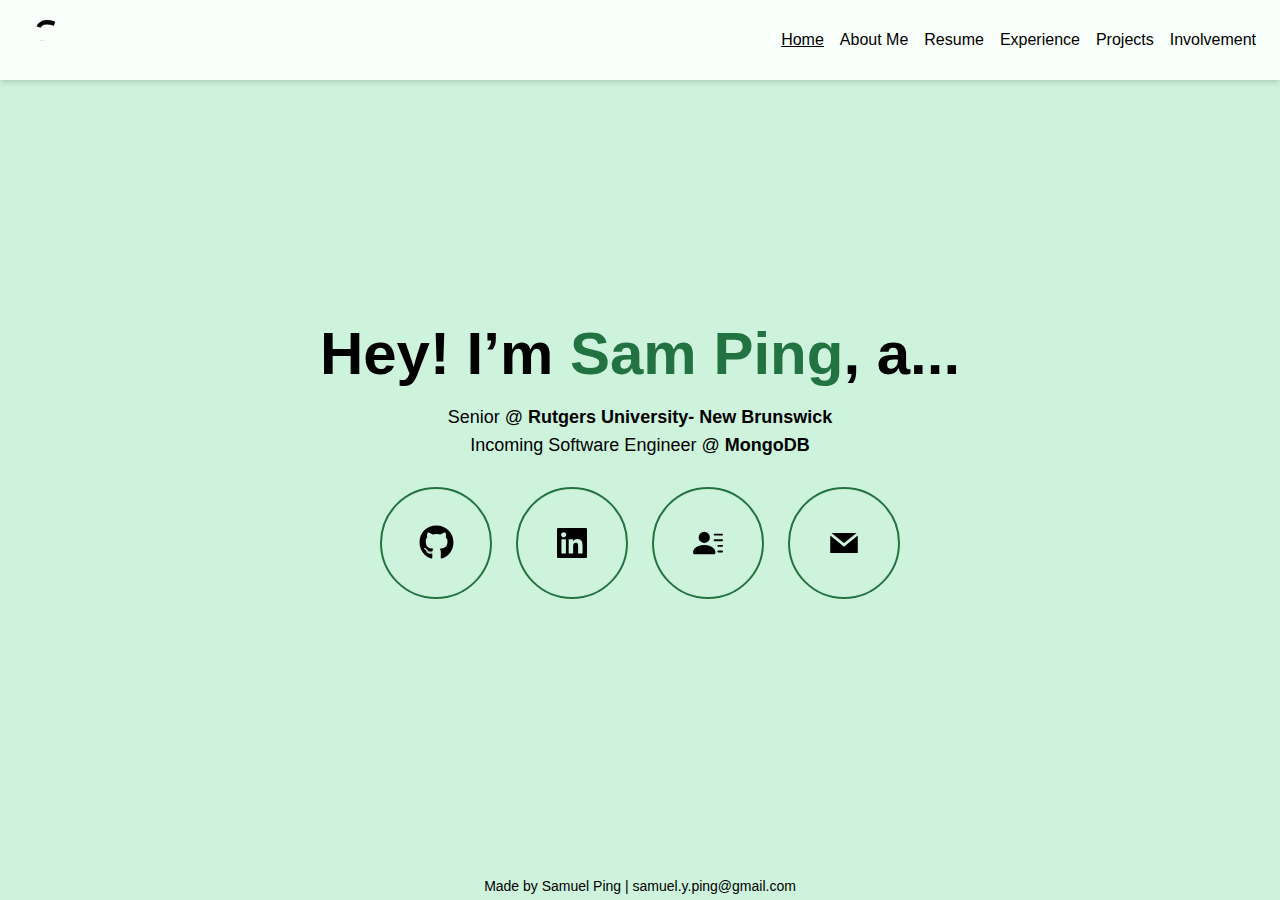
==== index.html @ 6b91dddd "Update gh-pages to output generated at 2105bb5" ====
<!DOCTYPE html><html lang="en"><head><meta charSet="utf-8"/><title>Samuel Ping</title><meta property="og:title" content="Samuel Ping"/><meta name="twitter:title" content="Samuel Ping"/><link rel="canonical" href="https://samuelping.me"/><meta property="og:url" content="https://samuelping.me"/><meta name="twitter:url" content="https://samuelping.me"/><meta name="description" content="Sam&#x27;s personal website!"/><meta property="og:description" content="Sam&#x27;s personal website!"/><meta name="twitter:description" content="Sam&#x27;s personal website!"/><meta property="og:image" content="http://localhost:3000/icons/apple-touch-icon.png"/><meta name="twitter:image" content="http://localhost:3000/icons/apple-touch-icon.png"/><meta http-equiv="X-UA-Compatible" content="IE=edge,chrome=1"/><meta name="viewport" content="width=device-width, initial-scale=1.0"/><meta property="og:site_name" content="Samuel Ping"/><meta property="og:type" content="website"/><meta name="twitter:card" content="summary"/><link rel="icon" href="/favicon.ico"/><link rel="icon" type="image/png" sizes="32x32" href="/icons/favicon-32x32.png"/><link rel="icon" type="image/png" sizes="16x16" href="/icons/favicon-16x16.png"/><link rel="icon" type="image/png" sizes="192x192" href="/icons/icon-192x192.png"/><link rel="mask-icon" href="/icons/maskable_icon_x192.png" color="#3a785b"/><link rel="apple-touch-icon" href="/icons/apple-touch-icon.png"/><meta name="format-detection" content="telephone=no"/><meta name="mobile-web-app-capable" content="yes"/><meta name="theme-color" content="#3a785b"/><link rel="manifest" href="/manifest.json"/><meta name="next-head-count" content="27"/><link rel="preload" href="/_next/static/css/8fb380c051aa5adf.css" as="style"/><link rel="stylesheet" href="/_next/static/css/8fb380c051aa5adf.css" data-n-g=""/><noscript data-n-css=""></noscript><script defer="" nomodule="" src="/_next/static/chunks/polyfills-c67a75d1b6f99dc8.js"></script><script src="/_next/static/chunks/webpack-b21ddb226f0714a7.js" defer=""></script><script src="/_next/static/chunks/framework-50116e63224baba2.js" defer=""></script><script src="/_next/static/chunks/main-47c0a74dd876f8ce.js" defer=""></script><script src="/_next/static/chunks/pages/_app-67301ccad6533a2e.js" defer=""></script><script src="/_next/static/chunks/6728d85a-ee3bf9cf37e900dd.js" defer=""></script><script src="/_next/static/chunks/1bfc9850-6ca02dc6c160fccd.js" defer=""></script><script src="/_next/static/chunks/0c428ae2-687c64a37c5f62ae.js" defer=""></script><script src="/_next/static/chunks/c3be44fe-486da59778ea15e1.js" defer=""></script><script src="/_next/static/chunks/326-369f033e0fb94c57.js" defer=""></script><script src="/_next/static/chunks/pages/index-2506730658ef3595.js" defer=""></script><script src="/_next/static/fp0ow4F92Ng1S7ssCf1Wr/_buildManifest.js" defer=""></script><script src="/_next/static/fp0ow4F92Ng1S7ssCf1Wr/_ssgManifest.js" defer=""></script></head><body><div id="__next"><div class="flex flex-col min-h-screen bg-green-100"><div class="min-w-full sticky top-0 z-10 flex items-center justify-center"><nav class="min-w-full bg-green-10 shadow-sm md:shadow-md"><div data-headlessui-state=""><div class="my-2 mx-6 "><div class="flex items-center justify-between h-16"><div class="flex-shrink-0"><a href="/"><div class="cursor-pointer p-3"><svg xmlns="http://www.w3.org/2000/svg" width="26" height="40" viewBox="0 0 14.249 22.02" stroke="#000000" stroke-width="2.425" stroke-opacity="1"><path fill="none" d="M10.188 1.993C6.663.943 4.293.881 2.64 2.248 1.544 3.133.985 4.243 1.295 5.314 1.728 6.604 3.632 7.3 5.361 7.65c2.112.478 4.378.843 6.166 1.787 1.623.84 1.875 3.113 1.031 4.344-.76 1.244-2.23 1.752-4.273 2.03l-5.888-.078"></path><path fill="none" d="M3.354 11.296V22.02"></path></svg></div></a></div><div class="hidden md:block"><div class="ml-10 flex items-baseline space-x-4"><div class="flex items-center justify-center cursor-pointer hover:underline text-md font-medium"><a href="/"><span class="underline">Home</span></a></div><div class="flex items-center justify-center cursor-pointer hover:underline text-md font-medium"><a href="/about"><span class="">About Me</span></a></div><div class="flex items-center justify-center cursor-pointer hover:underline text-md font-medium"><a href="/resume"><span class="">Resume</span></a></div><div class="flex items-center justify-center cursor-pointer hover:underline text-md font-medium"><a href="/work"><span class="">Experience</span></a></div><div class="flex items-center justify-center cursor-pointer hover:underline text-md font-medium"><a href="/projects"><span class="">Projects</span></a></div><div class="flex items-center justify-center cursor-pointer hover:underline text-md font-medium"><a href="/involvement"><span class="">Involvement</span></a></div></div></div><div class="md:hidden"><button type="button" aria-expanded="false" data-headlessui-state=""><svg width="35" height="35" viewBox="0 0 23 20" fill="none" stroke-width="2" stroke="#000000" class="text-center"><path></path><path d="M 2 9.423 L 20 9.423"></path><path></path></svg></button></div></div></div></div></nav></div><div class="flex flex-col grow"><div class="flex flex-col grow justify-center"><h1 class="text-center leading-tight sm:leading-relaxed text-5xl sm:text-6xl font-semibold md:font-bold">Hey! I’m <br class="sm:hidden"/><a href="/about"><span class="text-green-500 ease-in-out duration-300 hover:[text-shadow:-2px_2px_black] hover:cursor-pointer">Sam Ping</span></a>, a...</h1><ul class="flex flex-col items-center"><li class="leading-normal text-md sm:text-lg">Senior<!-- --> @<!-- --> <a href="https://www.rutgers.edu/" target="_blank" rel="noopener noreferrer" class="font-semibold sm:font-bold hover:underline">Rutgers University- New Brunswick</a></li><li class="leading-normal text-md sm:text-lg">Incoming Software Engineer<!-- --> @<!-- --> <a href="https://www.mongodb.com/" target="_blank" rel="noopener noreferrer" class="font-semibold sm:font-bold hover:underline">MongoDB</a></li></ul><div class="flex items-center justify-center"><div class="gap-1 mt-3 sm:my-7 grid grid-cols-2 md:grid-cols-4 md:gap-6"><a href="https://github.com/samuel-ping" target="_blank" rel="noopener noreferrer"><span class="cursor-pointer flex justify-center items-center h-28 w-28 rounded-full transition-colors border-2 border-green-500 hover:bg-green-500 fill-current hover:text-green-100"><svg stroke="currentColor" fill="currentColor" stroke-width="0" viewBox="0 0 496 512" height="35" width="35" xmlns="http://www.w3.org/2000/svg"><path d="M165.9 397.4c0 2-2.3 3.6-5.2 3.6-3.3.3-5.6-1.3-5.6-3.6 0-2 2.3-3.6 5.2-3.6 3-.3 5.6 1.3 5.6 3.6zm-31.1-4.5c-.7 2 1.3 4.3 4.3 4.9 2.6 1 5.6 0 6.2-2s-1.3-4.3-4.3-5.2c-2.6-.7-5.5.3-6.2 2.3zm44.2-1.7c-2.9.7-4.9 2.6-4.6 4.9.3 2 2.9 3.3 5.9 2.6 2.9-.7 4.9-2.6 4.6-4.6-.3-1.9-3-3.2-5.9-2.9zM244.8 8C106.1 8 0 113.3 0 252c0 110.9 69.8 205.8 169.5 239.2 12.8 2.3 17.3-5.6 17.3-12.1 0-6.2-.3-40.4-.3-61.4 0 0-70 15-84.7-29.8 0 0-11.4-29.1-27.8-36.6 0 0-22.9-15.7 1.6-15.4 0 0 24.9 2 38.6 25.8 21.9 38.6 58.6 27.5 72.9 20.9 2.3-16 8.8-27.1 16-33.7-55.9-6.2-112.3-14.3-112.3-110.5 0-27.5 7.6-41.3 23.6-58.9-2.6-6.5-11.1-33.3 2.6-67.9 20.9-6.5 69 27 69 27 20-5.6 41.5-8.5 62.8-8.5s42.8 2.9 62.8 8.5c0 0 48.1-33.6 69-27 13.7 34.7 5.2 61.4 2.6 67.9 16 17.7 25.8 31.5 25.8 58.9 0 96.5-58.9 104.2-114.8 110.5 9.2 7.9 17 22.9 17 46.4 0 33.7-.3 75.4-.3 83.6 0 6.5 4.6 14.4 17.3 12.1C428.2 457.8 496 362.9 496 252 496 113.3 383.5 8 244.8 8zM97.2 352.9c-1.3 1-1 3.3.7 5.2 1.6 1.6 3.9 2.3 5.2 1 1.3-1 1-3.3-.7-5.2-1.6-1.6-3.9-2.3-5.2-1zm-10.8-8.1c-.7 1.3.3 2.9 2.3 3.9 1.6 1 3.6.7 4.3-.7.7-1.3-.3-2.9-2.3-3.9-2-.6-3.6-.3-4.3.7zm32.4 35.6c-1.6 1.3-1 4.3 1.3 6.2 2.3 2.3 5.2 2.6 6.5 1 1.3-1.3.7-4.3-1.3-6.2-2.2-2.3-5.2-2.6-6.5-1zm-11.4-14.7c-1.6 1-1.6 3.6 0 5.9 1.6 2.3 4.3 3.3 5.6 2.3 1.6-1.3 1.6-3.9 0-6.2-1.4-2.3-4-3.3-5.6-2z"></path></svg></span></a><a href="https://linkedin.com/in/samuelping" target="_blank" rel="noopener noreferrer"><span class="cursor-pointer flex justify-center items-center h-28 w-28 rounded-full transition-colors border-2 border-green-500 hover:bg-green-500 fill-current hover:text-green-100"><svg stroke="currentColor" fill="currentColor" stroke-width="0" viewBox="0 0 24 24" height="30" width="30" xmlns="http://www.w3.org/2000/svg"><path fill-rule="evenodd" d="M20.45175,20.45025 L16.89225,20.45025 L16.89225,14.88075 C16.89225,13.5525 16.86975,11.844 15.04275,11.844 C13.191,11.844 12.90825,13.2915 12.90825,14.7855 L12.90825,20.45025 L9.3525,20.45025 L9.3525,8.997 L12.765,8.997 L12.765,10.563 L12.81375,10.563 C13.2885,9.66225 14.4495,8.71275 16.18125,8.71275 C19.78575,8.71275 20.45175,11.08425 20.45175,14.169 L20.45175,20.45025 Z M5.33925,7.4325 C4.1955,7.4325 3.27375,6.50775 3.27375,5.36775 C3.27375,4.2285 4.1955,3.30375 5.33925,3.30375 C6.47775,3.30375 7.4025,4.2285 7.4025,5.36775 C7.4025,6.50775 6.47775,7.4325 5.33925,7.4325 L5.33925,7.4325 Z M7.11975,20.45025 L3.5565,20.45025 L3.5565,8.997 L7.11975,8.997 L7.11975,20.45025 Z M23.00025,0 L1.0005,0 C0.44775,0 0,0.44775 0,0.99975 L0,22.9995 C0,23.55225 0.44775,24 1.0005,24 L23.00025,24 C23.55225,24 24,23.55225 24,22.9995 L24,0.99975 C24,0.44775 23.55225,0 23.00025,0 L23.00025,0 Z"></path></svg></span></a><a href="/resume"><span class="cursor-pointer flex justify-center items-center h-28 w-28 rounded-full transition-colors border-2 border-green-500 hover:bg-green-500 fill-current hover:text-green-100"><svg stroke="currentColor" fill="currentColor" stroke-width="0" viewBox="0 0 16 16" height="30" width="30" xmlns="http://www.w3.org/2000/svg"><path d="M6 8a3 3 0 1 0 0-6 3 3 0 0 0 0 6zm-5 6s-1 0-1-1 1-4 6-4 6 3 6 4-1 1-1 1H1zM11 3.5a.5.5 0 0 1 .5-.5h4a.5.5 0 0 1 0 1h-4a.5.5 0 0 1-.5-.5zm.5 2.5a.5.5 0 0 0 0 1h4a.5.5 0 0 0 0-1h-4zm2 3a.5.5 0 0 0 0 1h2a.5.5 0 0 0 0-1h-2zm0 3a.5.5 0 0 0 0 1h2a.5.5 0 0 0 0-1h-2z"></path></svg></span></a><a href="mailto:samuel.y.ping@gmail.com" target="_blank" rel="noopener noreferrer"><span class="cursor-pointer flex justify-center items-center h-28 w-28 rounded-full transition-colors border-2 border-green-500 hover:bg-green-500 fill-current hover:text-green-100"><svg stroke="currentColor" fill="currentColor" stroke-width="0" viewBox="0 0 24 24" height="30" width="30" xmlns="http://www.w3.org/2000/svg"><path fill-rule="evenodd" d="M23,20 L23,6 L12,15 L1,6 L1,20 L23,20 Z M12,12 L22,4 L2,4 L12,12 Z"></path></svg></span></a></div></div></div></div><div class="text-center mt-5 leading-loose font-light text-sm">Made by Samuel Ping |<!-- --> <a href="mailto:samuel.y.ping@gmail.com">samuel.y.ping@gmail.com</a></div></div></div><script id="__NEXT_DATA__" type="application/json">{"props":{"pageProps":{"taglines":[{"position":"Senior","place":"Rutgers University- New Brunswick","website":"https://www.rutgers.edu/"},{"position":"Incoming Software Engineer","place":"MongoDB","website":"https://www.mongodb.com/"}]},"__N_SSG":true},"page":"/","query":{},"buildId":"fp0ow4F92Ng1S7ssCf1Wr","isFallback":false,"gsp":true,"scriptLoader":[]}</script></body></html>
---- _next/static/css/8fb380c051aa5adf.css ----
/*
! tailwindcss v3.2.4 | MIT License | https://tailwindcss.com
*/*,:after,:before{box-sizing:border-box;border:0 solid #e5e7eb}:after,:before{--tw-content:""}html{line-height:1.5;-webkit-text-size-adjust:100%;-moz-tab-size:4;tab-size:4;font-family:Roboto,sans-serif;font-feature-settings:normal}body{margin:0;line-height:inherit}hr{height:0;color:inherit;border-top-width:1px}abbr:where([title]){text-decoration:underline dotted}h1,h2,h3,h4,h5,h6{font-size:inherit;font-weight:inherit}a{color:inherit;text-decoration:inherit}b,strong{font-weight:bolder}code,kbd,pre,samp{font-family:ui-monospace,SFMono-Regular,Menlo,Monaco,Consolas,Liberation Mono,Courier New,monospace;font-size:1em}small{font-size:80%}sub,sup{font-size:75%;line-height:0;position:relative;vertical-align:baseline}sub{bottom:-.25em}sup{top:-.5em}table{text-indent:0;border-color:inherit;border-collapse:collapse}button,input,optgroup,select,textarea{font-family:inherit;font-size:100%;font-weight:inherit;line-height:inherit;color:inherit;margin:0;padding:0}button,select{text-transform:none}[type=button],[type=reset],[type=submit],button{-webkit-appearance:button;background-color:transparent;background-image:none}:-moz-focusring{outline:auto}:-moz-ui-invalid{box-shadow:none}progress{vertical-align:baseline}::-webkit-inner-spin-button,::-webkit-outer-spin-button{height:auto}[type=search]{-webkit-appearance:textfield;outline-offset:-2px}::-webkit-search-decoration{-webkit-appearance:none}::-webkit-file-upload-button{-webkit-appearance:button;font:inherit}summary{display:list-item}blockquote,dd,dl,figure,h1,h2,h3,h4,h5,h6,hr,p,pre{margin:0}fieldset{margin:0}fieldset,legend{padding:0}menu,ol,ul{list-style:none;margin:0;padding:0}textarea{resize:vertical}input::placeholder,textarea::placeholder{opacity:1;color:#9ca3af}[role=button],button{cursor:pointer}:disabled{cursor:default}audio,canvas,embed,iframe,img,object,svg,video{display:block;vertical-align:middle}img,video{max-width:100%;height:auto}[hidden]{display:none}*,:after,:before{--tw-border-spacing-x:0;--tw-border-spacing-y:0;--tw-translate-x:0;--tw-translate-y:0;--tw-rotate:0;--tw-skew-x:0;--tw-skew-y:0;--tw-scale-x:1;--tw-scale-y:1;--tw-pan-x: ;--tw-pan-y: ;--tw-pinch-zoom: ;--tw-scroll-snap-strictness:proximity;--tw-ordinal: ;--tw-slashed-zero: ;--tw-numeric-figure: ;--tw-numeric-spacing: ;--tw-numeric-fraction: ;--tw-ring-inset: ;--tw-ring-offset-width:0px;--tw-ring-offset-color:#fff;--tw-ring-color:rgba(33,150,243,.5);--tw-ring-offset-shadow:0 0 #0000;--tw-ring-shadow:0 0 #0000;--tw-shadow:0 0 #0000;--tw-shadow-colored:0 0 #0000;--tw-blur: ;--tw-brightness: ;--tw-contrast: ;--tw-grayscale: ;--tw-hue-rotate: ;--tw-invert: ;--tw-saturate: ;--tw-sepia: ;--tw-drop-shadow: ;--tw-backdrop-blur: ;--tw-backdrop-brightness: ;--tw-backdrop-contrast: ;--tw-backdrop-grayscale: ;--tw-backdrop-hue-rotate: ;--tw-backdrop-invert: ;--tw-backdrop-opacity: ;--tw-backdrop-saturate: ;--tw-backdrop-sepia: }::backdrop{--tw-border-spacing-x:0;--tw-border-spacing-y:0;--tw-translate-x:0;--tw-translate-y:0;--tw-rotate:0;--tw-skew-x:0;--tw-skew-y:0;--tw-scale-x:1;--tw-scale-y:1;--tw-pan-x: ;--tw-pan-y: ;--tw-pinch-zoom: ;--tw-scroll-snap-strictness:proximity;--tw-ordinal: ;--tw-slashed-zero: ;--tw-numeric-figure: ;--tw-numeric-spacing: ;--tw-numeric-fraction: ;--tw-ring-inset: ;--tw-ring-offset-width:0px;--tw-ring-offset-color:#fff;--tw-ring-color:rgba(33,150,243,.5);--tw-ring-offset-shadow:0 0 #0000;--tw-ring-shadow:0 0 #0000;--tw-shadow:0 0 #0000;--tw-shadow-colored:0 0 #0000;--tw-blur: ;--tw-brightness: ;--tw-contrast: ;--tw-grayscale: ;--tw-hue-rotate: ;--tw-invert: ;--tw-saturate: ;--tw-sepia: ;--tw-drop-shadow: ;--tw-backdrop-blur: ;--tw-backdrop-brightness: ;--tw-backdrop-contrast: ;--tw-backdrop-grayscale: ;--tw-backdrop-hue-rotate: ;--tw-backdrop-invert: ;--tw-backdrop-opacity: ;--tw-backdrop-saturate: ;--tw-backdrop-sepia: }.container{width:100%}@media (min-width:540px){.container{max-width:540px}}@media (min-width:720px){.container{max-width:720px}}@media (min-width:960px){.container{max-width:960px}}@media (min-width:1140px){.container{max-width:1140px}}@media (min-width:1320px){.container{max-width:1320px}}.prose{color:var(--tw-prose-body);max-width:65ch}.prose :where([class~=lead]):not(:where([class~=not-prose] *)){color:var(--tw-prose-lead);font-size:1.25em;line-height:1.6;margin-top:1.2em;margin-bottom:1.2em}.prose :where(a):not(:where([class~=not-prose] *)){color:var(--tw-prose-links);text-decoration:underline;font-weight:500}.prose :where(strong):not(:where([class~=not-prose] *)){color:var(--tw-prose-bold);font-weight:600}.prose :where(a strong):not(:where([class~=not-prose] *)){color:inherit}.prose :where(blockquote strong):not(:where([class~=not-prose] *)){color:inherit}.prose :where(thead th strong):not(:where([class~=not-prose] *)){color:inherit}.prose :where(ol):not(:where([class~=not-prose] *)){list-style-type:decimal;margin-top:1.25em;margin-bottom:1.25em;padding-left:1.625em}.prose :where(ol[type=A]):not(:where([class~=not-prose] *)){list-style-type:upper-alpha}.prose :where(ol[type=a]):not(:where([class~=not-prose] *)){list-style-type:lower-alpha}.prose :where(ol[type=A s]):not(:where([class~=not-prose] *)){list-style-type:upper-alpha}.prose :where(ol[type=a s]):not(:where([class~=not-prose] *)){list-style-type:lower-alpha}.prose :where(ol[type=I]):not(:where([class~=not-prose] *)){list-style-type:upper-roman}.prose :where(ol[type=i]):not(:where([class~=not-prose] *)){list-style-type:lower-roman}.prose :where(ol[type=I s]):not(:where([class~=not-prose] *)){list-style-type:upper-roman}.prose :where(ol[type=i s]):not(:where([class~=not-prose] *)){list-style-type:lower-roman}.prose :where(ol[type="1"]):not(:where([class~=not-prose] *)){list-style-type:decimal}.prose :where(ul):not(:where([class~=not-prose] *)){list-style-type:disc;margin-top:1.25em;margin-bottom:1.25em;padding-left:1.625em}.prose :where(ol>li):not(:where([class~=not-prose] *))::marker{font-weight:400;color:var(--tw-prose-counters)}.prose :where(ul>li):not(:where([class~=not-prose] *))::marker{color:var(--tw-prose-bullets)}.prose :where(hr):not(:where([class~=not-prose] *)){border-color:var(--tw-prose-hr);border-top-width:1px;margin-top:3em;margin-bottom:3em}.prose :where(blockquote):not(:where([class~=not-prose] *)){font-weight:500;font-style:italic;color:var(--tw-prose-quotes);border-left-width:.25rem;border-left-color:var(--tw-prose-quote-borders);quotes:"\201C""\201D""\2018""\2019";margin-top:1.6em;margin-bottom:1.6em;padding-left:1em}.prose :where(blockquote p:first-of-type):not(:where([class~=not-prose] *)):before{content:open-quote}.prose :where(blockquote p:last-of-type):not(:where([class~=not-prose] *)):after{content:close-quote}.prose :where(h1):not(:where([class~=not-prose] *)){color:var(--tw-prose-headings);font-weight:800;font-size:2.25em;margin-top:0;margin-bottom:.8888889em;line-height:1.1111111}.prose :where(h1 strong):not(:where([class~=not-prose] *)){font-weight:900;color:inherit}.prose :where(h2):not(:where([class~=not-prose] *)){color:var(--tw-prose-headings);font-weight:700;font-size:1.5em;margin-top:2em;margin-bottom:1em;line-height:1.3333333}.prose :where(h2 strong):not(:where([class~=not-prose] *)){font-weight:800;color:inherit}.prose :where(h3):not(:where([class~=not-prose] *)){color:var(--tw-prose-headings);font-weight:600;font-size:1.25em;margin-top:1.6em;margin-bottom:.6em;line-height:1.6}.prose :where(h3 strong):not(:where([class~=not-prose] *)){font-weight:700;color:inherit}.prose :where(h4):not(:where([class~=not-prose] *)){color:var(--tw-prose-headings);font-weight:600;margin-top:1.5em;margin-bottom:.5em;line-height:1.5}.prose :where(h4 strong):not(:where([class~=not-prose] *)){font-weight:700;color:inherit}.prose :where(img):not(:where([class~=not-prose] *)){margin-top:2em;margin-bottom:2em}.prose :where(figure>*):not(:where([class~=not-prose] *)){margin-top:0;margin-bottom:0}.prose :where(figcaption):not(:where([class~=not-prose] *)){color:var(--tw-prose-captions);font-size:.875em;line-height:1.4285714;margin-top:.8571429em}.prose :where(code):not(:where([class~=not-prose] *)){color:var(--tw-prose-code);font-weight:600;font-size:.875em}.prose :where(code):not(:where([class~=not-prose] *)):before{content:"`"}.prose :where(code):not(:where([class~=not-prose] *)):after{content:"`"}.prose :where(a code):not(:where([class~=not-prose] *)){color:inherit}.prose :where(h1 code):not(:where([class~=not-prose] *)){color:inherit}.prose :where(h2 code):not(:where([class~=not-prose] *)){color:inherit;font-size:.875em}.prose :where(h3 code):not(:where([class~=not-prose] *)){color:inherit;font-size:.9em}.prose :where(h4 code):not(:where([class~=not-prose] *)){color:inherit}.prose :where(blockquote code):not(:where([class~=not-prose] *)){color:inherit}.prose :where(thead th code):not(:where([class~=not-prose] *)){color:inherit}.prose :where(pre):not(:where([class~=not-prose] *)){color:var(--tw-prose-pre-code);background-color:var(--tw-prose-pre-bg);overflow-x:auto;font-weight:400;font-size:.875em;line-height:1.7142857;margin-top:1.7142857em;margin-bottom:1.7142857em;border-radius:.375rem;padding:.8571429em 1.1428571em}.prose :where(pre code):not(:where([class~=not-prose] *)){background-color:transparent;border-width:0;border-radius:0;padding:0;font-weight:inherit;color:inherit;font-size:inherit;font-family:inherit;line-height:inherit}.prose :where(pre code):not(:where([class~=not-prose] *)):before{content:none}.prose :where(pre code):not(:where([class~=not-prose] *)):after{content:none}.prose :where(table):not(:where([class~=not-prose] *)){width:100%;table-layout:auto;text-align:left;margin-top:2em;margin-bottom:2em;font-size:.875em;line-height:1.7142857}.prose :where(thead):not(:where([class~=not-prose] *)){border-bottom-width:1px;border-bottom-color:var(--tw-prose-th-borders)}.prose :where(thead th):not(:where([class~=not-prose] *)){color:var(--tw-prose-headings);font-weight:600;vertical-align:bottom;padding-right:.5714286em;padding-bottom:.5714286em;padding-left:.5714286em}.prose :where(tbody tr):not(:where([class~=not-prose] *)){border-bottom-width:1px;border-bottom-color:var(--tw-prose-td-borders)}.prose :where(tbody tr:last-child):not(:where([class~=not-prose] *)){border-bottom-width:0}.prose :where(tbody td):not(:where([class~=not-prose] *)){vertical-align:baseline}.prose :where(tfoot):not(:where([class~=not-prose] *)){border-top-width:1px;border-top-color:var(--tw-prose-th-borders)}.prose :where(tfoot td):not(:where([class~=not-prose] *)){vertical-align:top}.prose{--tw-prose-body:#374151;--tw-prose-headings:#111827;--tw-prose-lead:#4b5563;--tw-prose-links:#111827;--tw-prose-bold:#111827;--tw-prose-counters:#6b7280;--tw-prose-bullets:#d1d5db;--tw-prose-hr:#e5e7eb;--tw-prose-quotes:#111827;--tw-prose-quote-borders:#e5e7eb;--tw-prose-captions:#6b7280;--tw-prose-code:#111827;--tw-prose-pre-code:#e5e7eb;--tw-prose-pre-bg:#1f2937;--tw-prose-th-borders:#d1d5db;--tw-prose-td-borders:#e5e7eb;--tw-prose-invert-body:#d1d5db;--tw-prose-invert-headings:#fff;--tw-prose-invert-lead:#9ca3af;--tw-prose-invert-links:#fff;--tw-prose-invert-bold:#fff;--tw-prose-invert-counters:#9ca3af;--tw-prose-invert-bullets:#4b5563;--tw-prose-invert-hr:#374151;--tw-prose-invert-quotes:#f3f4f6;--tw-prose-invert-quote-borders:#374151;--tw-prose-invert-captions:#9ca3af;--tw-prose-invert-code:#fff;--tw-prose-invert-pre-code:#d1d5db;--tw-prose-invert-pre-bg:rgba(0,0,0,.5);--tw-prose-invert-th-borders:#4b5563;--tw-prose-invert-td-borders:#374151;font-size:1rem;line-height:1.75}.prose :where(p):not(:where([class~=not-prose] *)){margin-top:1.25em;margin-bottom:1.25em}.prose :where(video):not(:where([class~=not-prose] *)){margin-top:2em;margin-bottom:2em}.prose :where(figure):not(:where([class~=not-prose] *)){margin-top:2em;margin-bottom:2em}.prose :where(li):not(:where([class~=not-prose] *)){margin-top:.5em;margin-bottom:.5em}.prose :where(ol>li):not(:where([class~=not-prose] *)){padding-left:.375em}.prose :where(ul>li):not(:where([class~=not-prose] *)){padding-left:.375em}.prose :where(.prose>ul>li p):not(:where([class~=not-prose] *)){margin-top:.75em;margin-bottom:.75em}.prose :where(.prose>ul>li>:first-child):not(:where([class~=not-prose] *)){margin-top:1.25em}.prose :where(.prose>ul>li>:last-child):not(:where([class~=not-prose] *)){margin-bottom:1.25em}.prose :where(.prose>ol>li>:first-child):not(:where([class~=not-prose] *)){margin-top:1.25em}.prose :where(.prose>ol>li>:last-child):not(:where([class~=not-prose] *)){margin-bottom:1.25em}.prose :where(ul ul,ul ol,ol ul,ol ol):not(:where([class~=not-prose] *)){margin-top:.75em;margin-bottom:.75em}.prose :where(hr+*):not(:where([class~=not-prose] *)){margin-top:0}.prose :where(h2+*):not(:where([class~=not-prose] *)){margin-top:0}.prose :where(h3+*):not(:where([class~=not-prose] *)){margin-top:0}.prose :where(h4+*):not(:where([class~=not-prose] *)){margin-top:0}.prose :where(thead th:first-child):not(:where([class~=not-prose] *)){padding-left:0}.prose :where(thead th:last-child):not(:where([class~=not-prose] *)){padding-right:0}.prose :where(tbody td,tfoot td):not(:where([class~=not-prose] *)){padding:.5714286em}.prose :where(tbody td:first-child,tfoot td:first-child):not(:where([class~=not-prose] *)){padding-left:0}.prose :where(tbody td:last-child,tfoot td:last-child):not(:where([class~=not-prose] *)){padding-right:0}.prose :where(.prose>:first-child):not(:where([class~=not-prose] *)){margin-top:0}.prose :where(.prose>:last-child):not(:where([class~=not-prose] *)){margin-bottom:0}.pointer-events-none{pointer-events:none}.visible{visibility:visible}.invisible{visibility:hidden}.static{position:static}.fixed{position:fixed}.absolute{position:absolute}.relative{position:relative}.sticky{position:sticky}.inset-0{top:0;right:0;bottom:0;left:0}.top-4{top:1rem}.left-4{left:1rem}.top-3{top:.75rem}.right-3{right:.75rem}.top-2\/4{top:50%}.left-2\/4{left:50%}.top-1{top:.25rem}.right-1{right:.25rem}.left-1{left:.25rem}.top-1\/2{top:50%}.left-1\/2{left:50%}.left-3{left:.75rem}.left-0{left:0}.right-2{right:.5rem}.-left-1{left:-.25rem}.top-0{top:0}.right-0{right:0}.-top-1\.5{top:-.375rem}.-top-1{top:-.25rem}.-top-2\.5{top:-.625rem}.-top-2{top:-.5rem}.left-40{left:10rem}.bottom-9{bottom:2.25rem}.bottom-3\.5{bottom:.875rem}.bottom-3{bottom:.75rem}.z-20{z-index:20}.z-\[999\]{z-index:999}.z-10{z-index:10}.m-4{margin:1rem}.m-0{margin:0}.m-1{margin:.25rem}.mx-px{margin-left:1px;margin-right:1px}.mx-2{margin-left:.5rem;margin-right:.5rem}.mx-4{margin-left:1rem;margin-right:1rem}.my-2{margin-top:.5rem;margin-bottom:.5rem}.mx-6{margin-left:1.5rem;margin-right:1.5rem}.mx-5{margin-left:1.25rem;margin-right:1.25rem}.mx-3{margin-left:.75rem;margin-right:.75rem}.ml-8{margin-left:2rem}.mr-12{margin-right:3rem}.mt-\[0\.5px\]{margin-top:.5px}.ml-4{margin-left:1rem}.mr-5{margin-right:1.25rem}.mt-px{margin-top:1px}.mt-4{margin-top:1rem}.-mt-6{margin-top:-1.5rem}.ml-3{margin-left:.75rem}.mb-0{margin-bottom:0}.mt-3{margin-top:.75rem}.mt-5{margin-top:1.25rem}.ml-10{margin-left:2.5rem}.mt-6{margin-top:1.5rem}.mb-3{margin-bottom:.75rem}.mb-5{margin-bottom:1.25rem}.mb-2{margin-bottom:.5rem}.block{display:block}.inline-block{display:inline-block}.flex{display:flex}.inline-flex{display:inline-flex}.grid{display:grid}.hidden{display:none}.h-6{height:1.5rem}.h-3\.5{height:.875rem}.h-3{height:.75rem}.h-5{height:1.25rem}.h-9{height:2.25rem}.h-12{height:3rem}.h-\[58px\]{height:58px}.h-\[74px\]{height:74px}.h-\[110px\]{height:110px}.h-screen{height:100vh}.h-8{height:2rem}.h-10{height:2.5rem}.h-full{height:100%}.h-1\.5{height:.375rem}.h-4{height:1rem}.h-1{height:.25rem}.h-max{height:max-content}.h-11{height:2.75rem}.h-28{height:7rem}.h-52{height:13rem}.h-16{height:4rem}.h-56{height:14rem}.max-h-\[100vh\]{max-height:100vh}.max-h-\[32px\]{max-height:32px}.max-h-\[40px\]{max-height:40px}.max-h-\[48px\]{max-height:48px}.max-h-96{max-height:24rem}.min-h-\[100vh\]{min-height:100vh}.min-h-\[100px\]{min-height:100px}.min-h-screen{min-height:100vh}.min-h-full{min-height:100%}.w-max{width:max-content}.w-6{width:1.5rem}.w-3\.5{width:.875rem}.w-3{width:.75rem}.w-5{width:1.25rem}.w-full{width:100%}.w-9{width:2.25rem}.w-12{width:3rem}.w-\[58px\]{width:58px}.w-\[74px\]{width:74px}.w-\[110px\]{width:110px}.w-screen{width:100vw}.w-1\/4{width:25%}.w-1\/3{width:33.333333%}.w-2\/5{width:40%}.w-3\/5{width:60%}.w-3\/4{width:75%}.w-8{width:2rem}.w-10{width:2.5rem}.w-28{width:7rem}.w-fit{width:fit-content}.min-w-\[25\%\]{min-width:25%}.min-w-\[33\.333333\%\]{min-width:33.333333%}.min-w-\[40\%\]{min-width:40%}.min-w-\[60\%\]{min-width:60%}.min-w-\[75\%\]{min-width:75%}.min-w-\[100vw\]{min-width:100vw}.min-w-\[200px\]{min-width:200px}.min-w-\[180px\]{min-width:180px}.min-w-full{min-width:100%}.max-w-\[25\%\]{max-width:25%}.max-w-\[33\.333333\%\]{max-width:33.333333%}.max-w-\[40\%\]{max-width:40%}.max-w-\[60\%\]{max-width:60%}.max-w-\[75\%\]{max-width:75%}.max-w-\[100vw\]{max-width:100vw}.max-w-\[32px\]{max-width:32px}.max-w-\[40px\]{max-width:40px}.max-w-\[48px\]{max-width:48px}.max-w-screen-2xl{max-width:1320px}.max-w-full{max-width:100%}.max-w-4xl{max-width:56rem}.max-w-xs{max-width:20rem}.max-w-none{max-width:none}.flex-auto{flex:1 1 auto}.flex-shrink-0,.shrink-0{flex-shrink:0}.grow{flex-grow:1}.basis-full{flex-basis:100%}.origin-bottom{transform-origin:bottom}.-translate-y-2\/4{--tw-translate-y:-50%}.-translate-x-2\/4,.-translate-y-2\/4{transform:translate(var(--tw-translate-x),var(--tw-translate-y)) rotate(var(--tw-rotate)) skewX(var(--tw-skew-x)) skewY(var(--tw-skew-y)) scaleX(var(--tw-scale-x)) scaleY(var(--tw-scale-y))}.-translate-x-2\/4{--tw-translate-x:-50%}.-translate-y-1\/2{--tw-translate-y:-50%}.-translate-x-1\/2,.-translate-y-1\/2{transform:translate(var(--tw-translate-x),var(--tw-translate-y)) rotate(var(--tw-rotate)) skewX(var(--tw-skew-x)) skewY(var(--tw-skew-y)) scaleX(var(--tw-scale-x)) scaleY(var(--tw-scale-y))}.-translate-x-1\/2{--tw-translate-x:-50%}.-translate-y-1\/4{--tw-translate-y:-25%}.-translate-y-1\/4,.rotate-0{transform:translate(var(--tw-translate-x),var(--tw-translate-y)) rotate(var(--tw-rotate)) skewX(var(--tw-skew-x)) skewY(var(--tw-skew-y)) scaleX(var(--tw-scale-x)) scaleY(var(--tw-scale-y))}.rotate-0{--tw-rotate:0deg}.rotate-180{--tw-rotate:180deg}.rotate-180,.scale-95{transform:translate(var(--tw-translate-x),var(--tw-translate-y)) rotate(var(--tw-rotate)) skewX(var(--tw-skew-x)) skewY(var(--tw-skew-y)) scaleX(var(--tw-scale-x)) scaleY(var(--tw-scale-y))}.scale-95{--tw-scale-x:.95;--tw-scale-y:.95}.scale-100{--tw-scale-x:1;--tw-scale-y:1;transform:translate(var(--tw-translate-x),var(--tw-translate-y)) rotate(var(--tw-rotate)) skewX(var(--tw-skew-x)) skewY(var(--tw-skew-y)) scaleX(var(--tw-scale-x)) scaleY(var(--tw-scale-y))}.scale-0{--tw-scale-x:0;--tw-scale-y:0}.scale-0,.scale-x-0{transform:translate(var(--tw-translate-x),var(--tw-translate-y)) rotate(var(--tw-rotate)) skewX(var(--tw-skew-x)) skewY(var(--tw-skew-y)) scaleX(var(--tw-scale-x)) scaleY(var(--tw-scale-y))}.scale-x-0{--tw-scale-x:0}.scale-x-100{--tw-scale-x:1}.scale-x-100,.transform{transform:translate(var(--tw-translate-x),var(--tw-translate-y)) rotate(var(--tw-rotate)) skewX(var(--tw-skew-x)) skewY(var(--tw-skew-y)) scaleX(var(--tw-scale-x)) scaleY(var(--tw-scale-y))}.cursor-pointer{cursor:pointer}.cursor-not-allowed{cursor:not-allowed}.select-none{user-select:none}.\!resize-none{resize:none!important}.resize-none{resize:none}.resize-y{resize:vertical}.resize{resize:both}.\!resize{resize:both!important}.appearance-none{appearance:none}.grid-cols-2{grid-template-columns:repeat(2,minmax(0,1fr))}.grid-cols-1{grid-template-columns:repeat(1,minmax(0,1fr))}.flex-row{flex-direction:row}.flex-col{flex-direction:column}.flex-wrap{flex-wrap:wrap}.place-items-center{place-items:center}.items-center{align-items:center}.items-baseline{align-items:baseline}.justify-end{justify-content:flex-end}.justify-center{justify-content:center}.justify-between{justify-content:space-between}.gap-1{gap:.25rem}.gap-4{gap:1rem}.space-x-4>:not([hidden])~:not([hidden]){--tw-space-x-reverse:0;margin-right:calc(1rem * var(--tw-space-x-reverse));margin-left:calc(1rem * calc(1 - var(--tw-space-x-reverse)))}.divide-y>:not([hidden])~:not([hidden]){--tw-divide-y-reverse:0;border-top-width:calc(1px * calc(1 - var(--tw-divide-y-reverse)));border-bottom-width:calc(1px * var(--tw-divide-y-reverse))}.divide-gray-300>:not([hidden])~:not([hidden]){--tw-divide-opacity:1;border-color:rgb(209 213 219/var(--tw-divide-opacity))}.self-center{align-self:center}.justify-self-start{justify-self:start}.justify-self-end{justify-self:end}.overflow-auto{overflow:auto}.overflow-hidden{overflow:hidden}.overflow-y-auto{overflow-y:auto}.truncate{overflow:hidden;text-overflow:ellipsis;white-space:nowrap}.whitespace-normal{white-space:normal}.whitespace-nowrap{white-space:nowrap}.break-words{overflow-wrap:break-word}.rounded-lg{border-radius:.5rem}.rounded{border-radius:.25rem}.rounded-md{border-radius:.375rem}.rounded-xl{border-radius:.75rem}.rounded-2xl{border-radius:1rem}.\!rounded-full{border-radius:9999px!important}.rounded-full{border-radius:9999px}.rounded-none{border-radius:0}.rounded-sm{border-radius:.125rem}.rounded-\[7px\]{border-radius:7px}.border{border-width:1px}.border-0{border-width:0}.border-2{border-width:2px}.border-b{border-bottom-width:1px}.border-t{border-top-width:1px}.border-t-2{border-top-width:2px}.border-l-2{border-left-width:2px}.border-r-2{border-right-width:2px}.border-white{--tw-border-opacity:1;border-color:rgb(255 255 255/var(--tw-border-opacity))}.border-blue-gray-500{--tw-border-opacity:1;border-color:rgb(96 125 139/var(--tw-border-opacity))}.border-gray-500{--tw-border-opacity:1;border-color:rgb(107 114 128/var(--tw-border-opacity))}.border-brown-500{--tw-border-opacity:1;border-color:rgb(121 85 72/var(--tw-border-opacity))}.border-deep-orange-500{--tw-border-opacity:1;border-color:rgb(255 87 34/var(--tw-border-opacity))}.border-orange-500{--tw-border-opacity:1;border-color:rgb(255 152 0/var(--tw-border-opacity))}.border-amber-500{--tw-border-opacity:1;border-color:rgb(255 193 7/var(--tw-border-opacity))}.border-yellow-500{--tw-border-opacity:1;border-color:rgb(234 179 8/var(--tw-border-opacity))}.border-lime-500{--tw-border-opacity:1;border-color:rgb(205 220 57/var(--tw-border-opacity))}.border-light-green-500{--tw-border-opacity:1;border-color:rgb(139 195 74/var(--tw-border-opacity))}.border-green-500{--tw-border-opacity:1;border-color:rgb(35 114 66/var(--tw-border-opacity))}.border-teal-500{--tw-border-opacity:1;border-color:rgb(0 150 136/var(--tw-border-opacity))}.border-cyan-500{--tw-border-opacity:1;border-color:rgb(0 188 212/var(--tw-border-opacity))}.border-light-blue-500{--tw-border-opacity:1;border-color:rgb(3 169 244/var(--tw-border-opacity))}.border-blue-500{--tw-border-opacity:1;border-color:rgb(33 150 243/var(--tw-border-opacity))}.border-indigo-500{--tw-border-opacity:1;border-color:rgb(99 102 241/var(--tw-border-opacity))}.border-deep-purple-500{--tw-border-opacity:1;border-color:rgb(103 58 183/var(--tw-border-opacity))}.border-purple-500{--tw-border-opacity:1;border-color:rgb(156 39 176/var(--tw-border-opacity))}.border-pink-500{--tw-border-opacity:1;border-color:rgb(233 30 99/var(--tw-border-opacity))}.border-red-500{--tw-border-opacity:1;border-color:rgb(244 67 54/var(--tw-border-opacity))}.border-blue-gray-50{--tw-border-opacity:1;border-color:rgb(236 239 241/var(--tw-border-opacity))}.border-blue-gray-200{--tw-border-opacity:1;border-color:rgb(176 190 197/var(--tw-border-opacity))}.border-white\/80{border-color:hsla(0,0%,100%,.8)}.border-blue-gray-100{--tw-border-opacity:1;border-color:rgb(207 216 220/var(--tw-border-opacity))}.border-b-blue-gray-100{--tw-border-opacity:1;border-bottom-color:rgb(207 216 220/var(--tw-border-opacity))}.border-t-blue-gray-100{--tw-border-opacity:1;border-top-color:rgb(207 216 220/var(--tw-border-opacity))}.border-t-transparent{border-top-color:transparent}.border-l-transparent{border-left-color:transparent}.border-r-transparent{border-right-color:transparent}.bg-blue-gray-500{--tw-bg-opacity:1;background-color:rgb(96 125 139/var(--tw-bg-opacity))}.bg-gray-500{--tw-bg-opacity:1;background-color:rgb(107 114 128/var(--tw-bg-opacity))}.bg-brown-500{--tw-bg-opacity:1;background-color:rgb(121 85 72/var(--tw-bg-opacity))}.bg-deep-orange-500{--tw-bg-opacity:1;background-color:rgb(255 87 34/var(--tw-bg-opacity))}.bg-orange-500{--tw-bg-opacity:1;background-color:rgb(255 152 0/var(--tw-bg-opacity))}.bg-amber-500{--tw-bg-opacity:1;background-color:rgb(255 193 7/var(--tw-bg-opacity))}.bg-yellow-500{--tw-bg-opacity:1;background-color:rgb(234 179 8/var(--tw-bg-opacity))}.bg-lime-500{--tw-bg-opacity:1;background-color:rgb(205 220 57/var(--tw-bg-opacity))}.bg-light-green-500{--tw-bg-opacity:1;background-color:rgb(139 195 74/var(--tw-bg-opacity))}.bg-green-500{--tw-bg-opacity:1;background-color:rgb(35 114 66/var(--tw-bg-opacity))}.bg-teal-500{--tw-bg-opacity:1;background-color:rgb(0 150 136/var(--tw-bg-opacity))}.bg-cyan-500{--tw-bg-opacity:1;background-color:rgb(0 188 212/var(--tw-bg-opacity))}.bg-light-blue-500{--tw-bg-opacity:1;background-color:rgb(3 169 244/var(--tw-bg-opacity))}.bg-blue-500{--tw-bg-opacity:1;background-color:rgb(33 150 243/var(--tw-bg-opacity))}.bg-indigo-500{--tw-bg-opacity:1;background-color:rgb(99 102 241/var(--tw-bg-opacity))}.bg-deep-purple-500{--tw-bg-opacity:1;background-color:rgb(103 58 183/var(--tw-bg-opacity))}.bg-purple-500{--tw-bg-opacity:1;background-color:rgb(156 39 176/var(--tw-bg-opacity))}.bg-pink-500{--tw-bg-opacity:1;background-color:rgb(233 30 99/var(--tw-bg-opacity))}.bg-red-500{--tw-bg-opacity:1;background-color:rgb(244 67 54/var(--tw-bg-opacity))}.bg-blue-gray-50{--tw-bg-opacity:1;background-color:rgb(236 239 241/var(--tw-bg-opacity))}.bg-white{--tw-bg-opacity:1;background-color:rgb(255 255 255/var(--tw-bg-opacity))}.bg-transparent{background-color:transparent}.bg-blue-gray-800{--tw-bg-opacity:1;background-color:rgb(55 71 79/var(--tw-bg-opacity))}.bg-gray-800{--tw-bg-opacity:1;background-color:rgb(31 41 55/var(--tw-bg-opacity))}.bg-brown-800{--tw-bg-opacity:1;background-color:rgb(78 52 46/var(--tw-bg-opacity))}.bg-deep-orange-800{--tw-bg-opacity:1;background-color:rgb(216 67 21/var(--tw-bg-opacity))}.bg-orange-800{--tw-bg-opacity:1;background-color:rgb(239 108 0/var(--tw-bg-opacity))}.bg-amber-800{--tw-bg-opacity:1;background-color:rgb(255 143 0/var(--tw-bg-opacity))}.bg-yellow-800{--tw-bg-opacity:1;background-color:rgb(133 77 14/var(--tw-bg-opacity))}.bg-lime-800{--tw-bg-opacity:1;background-color:rgb(158 157 36/var(--tw-bg-opacity))}.bg-light-green-800{--tw-bg-opacity:1;background-color:rgb(85 139 47/var(--tw-bg-opacity))}.bg-green-800{--tw-bg-opacity:1;background-color:rgb(46 125 50/var(--tw-bg-opacity))}.bg-teal-800{--tw-bg-opacity:1;background-color:rgb(0 105 92/var(--tw-bg-opacity))}.bg-cyan-800{--tw-bg-opacity:1;background-color:rgb(0 131 143/var(--tw-bg-opacity))}.bg-light-blue-800{--tw-bg-opacity:1;background-color:rgb(2 119 189/var(--tw-bg-opacity))}.bg-blue-800{--tw-bg-opacity:1;background-color:rgb(21 101 192/var(--tw-bg-opacity))}.bg-indigo-800{--tw-bg-opacity:1;background-color:rgb(55 48 163/var(--tw-bg-opacity))}.bg-deep-purple-800{--tw-bg-opacity:1;background-color:rgb(69 39 160/var(--tw-bg-opacity))}.bg-purple-800{--tw-bg-opacity:1;background-color:rgb(106 27 154/var(--tw-bg-opacity))}.bg-pink-800{--tw-bg-opacity:1;background-color:rgb(173 20 87/var(--tw-bg-opacity))}.bg-red-800{--tw-bg-opacity:1;background-color:rgb(198 40 40/var(--tw-bg-opacity))}.bg-black{--tw-bg-opacity:1;background-color:rgb(0 0 0/var(--tw-bg-opacity))}.bg-blue-gray-100{--tw-bg-opacity:1;background-color:rgb(207 216 220/var(--tw-bg-opacity))}.bg-green-10{--tw-bg-opacity:1;background-color:rgb(249 255 251/var(--tw-bg-opacity))}.bg-green-100{--tw-bg-opacity:1;background-color:rgb(206 243 221/var(--tw-bg-opacity))}.bg-black\/30{background-color:rgba(0,0,0,.3)}.bg-opacity-60{--tw-bg-opacity:0.6}.bg-opacity-80{--tw-bg-opacity:0.8}.bg-gradient-to-tr{background-image:linear-gradient(to top right,var(--tw-gradient-stops))}.from-blue-gray-600{--tw-gradient-from:#546e7a;--tw-gradient-to:rgba(84,110,122,0);--tw-gradient-stops:var(--tw-gradient-from),var(--tw-gradient-to)}.from-gray-600{--tw-gradient-from:#4b5563;--tw-gradient-to:rgba(75,85,99,0);--tw-gradient-stops:var(--tw-gradient-from),var(--tw-gradient-to)}.from-brown-600{--tw-gradient-from:#6d4c41;--tw-gradient-to:rgba(109,76,65,0);--tw-gradient-stops:var(--tw-gradient-from),var(--tw-gradient-to)}.from-deep-orange-600{--tw-gradient-from:#f4511e;--tw-gradient-to:rgba(244,81,30,0);--tw-gradient-stops:var(--tw-gradient-from),var(--tw-gradient-to)}.from-orange-600{--tw-gradient-from:#fb8c00;--tw-gradient-to:rgba(251,140,0,0);--tw-gradient-stops:var(--tw-gradient-from),var(--tw-gradient-to)}.from-amber-600{--tw-gradient-from:#ffb300;--tw-gradient-to:rgba(255,179,0,0);--tw-gradient-stops:var(--tw-gradient-from),var(--tw-gradient-to)}.from-yellow-600{--tw-gradient-from:#ca8a04;--tw-gradient-to:rgba(202,138,4,0);--tw-gradient-stops:var(--tw-gradient-from),var(--tw-gradient-to)}.from-lime-600{--tw-gradient-from:#c0ca33;--tw-gradient-to:rgba(192,202,51,0);--tw-gradient-stops:var(--tw-gradient-from),var(--tw-gradient-to)}.from-light-green-600{--tw-gradient-from:#7cb342;--tw-gradient-to:rgba(124,179,66,0);--tw-gradient-stops:var(--tw-gradient-from),var(--tw-gradient-to)}.from-green-600{--tw-gradient-from:#43a047;--tw-gradient-to:rgba(67,160,71,0);--tw-gradient-stops:var(--tw-gradient-from),var(--tw-gradient-to)}.from-teal-600{--tw-gradient-from:#00897b;--tw-gradient-to:rgba(0,137,123,0);--tw-gradient-stops:var(--tw-gradient-from),var(--tw-gradient-to)}.from-cyan-600{--tw-gradient-from:#00acc1;--tw-gradient-to:rgba(0,172,193,0);--tw-gradient-stops:var(--tw-gradient-from),var(--tw-gradient-to)}.from-light-blue-600{--tw-gradient-from:#039be5;--tw-gradient-to:rgba(3,155,229,0);--tw-gradient-stops:var(--tw-gradient-from),var(--tw-gradient-to)}.from-blue-600{--tw-gradient-from:#1e88e5;--tw-gradient-to:rgba(30,136,229,0);--tw-gradient-stops:var(--tw-gradient-from),var(--tw-gradient-to)}.from-indigo-600{--tw-gradient-from:#4f46e5;--tw-gradient-to:rgba(79,70,229,0);--tw-gradient-stops:var(--tw-gradient-from),var(--tw-gradient-to)}.from-deep-purple-600{--tw-gradient-from:#5e35b1;--tw-gradient-to:rgba(94,53,177,0);--tw-gradient-stops:var(--tw-gradient-from),var(--tw-gradient-to)}.from-purple-600{--tw-gradient-from:#8e24aa;--tw-gradient-to:rgba(142,36,170,0);--tw-gradient-stops:var(--tw-gradient-from),var(--tw-gradient-to)}.from-pink-600{--tw-gradient-from:#d81b60;--tw-gradient-to:rgba(216,27,96,0);--tw-gradient-stops:var(--tw-gradient-from),var(--tw-gradient-to)}.from-red-600{--tw-gradient-from:#e53935;--tw-gradient-to:rgba(229,57,53,0);--tw-gradient-stops:var(--tw-gradient-from),var(--tw-gradient-to)}.to-blue-gray-400{--tw-gradient-to:#78909c}.to-gray-400{--tw-gradient-to:#9ca3af}.to-brown-400{--tw-gradient-to:#8d6e63}.to-deep-orange-400{--tw-gradient-to:#ff7043}.to-orange-400{--tw-gradient-to:#ffa726}.to-amber-400{--tw-gradient-to:#ffca28}.to-yellow-400{--tw-gradient-to:#facc15}.to-lime-400{--tw-gradient-to:#d4e157}.to-light-green-400{--tw-gradient-to:#9ccc65}.to-green-400{--tw-gradient-to:#358655}.to-teal-400{--tw-gradient-to:#26a69a}.to-cyan-400{--tw-gradient-to:#26c6da}.to-light-blue-400{--tw-gradient-to:#29b6f6}.to-blue-400{--tw-gradient-to:#42a5f5}.to-indigo-400{--tw-gradient-to:#818cf8}.to-deep-purple-400{--tw-gradient-to:#7e57c2}.to-purple-400{--tw-gradient-to:#ab47bc}.to-pink-400{--tw-gradient-to:#ec407a}.to-red-400{--tw-gradient-to:#ef5350}.bg-clip-border{background-clip:border-box}.bg-clip-text{background-clip:text}.fill-current{fill:currentColor}.object-contain{object-fit:contain}.object-cover{object-fit:cover}.object-center{object-position:center}.p-1{padding:.25rem}.p-6{padding:1.5rem}.p-3{padding:.75rem}.p-4{padding:1rem}.p-5{padding:1.25rem}.py-4{padding-top:1rem;padding-bottom:1rem}.px-4{padding-left:1rem;padding-right:1rem}.py-2{padding-top:.5rem;padding-bottom:.5rem}.py-3{padding-top:.75rem;padding-bottom:.75rem}.px-6{padding-left:1.5rem;padding-right:1.5rem}.py-3\.5{padding-top:.875rem;padding-bottom:.875rem}.px-7{padding-left:1.75rem;padding-right:1.75rem}.px-3\.5{padding-left:.875rem;padding-right:.875rem}.px-3{padding-left:.75rem;padding-right:.75rem}.px-8{padding-left:2rem;padding-right:2rem}.py-1\.5{padding-top:.375rem;padding-bottom:.375rem}.py-1{padding-top:.25rem;padding-bottom:.25rem}.py-2\.5{padding-top:.625rem;padding-bottom:.625rem}.px-px{padding-left:1px;padding-right:1px}.pt-0\.5{padding-top:.125rem}.pt-3{padding-top:.75rem}.pt-0{padding-top:0}.pt-\[9px\]{padding-top:9px}.pb-2{padding-bottom:.5rem}.pt-px{padding-top:1px}.\!pr-9{padding-right:2.25rem!important}.\!pr-7{padding-right:1.75rem!important}.pt-4{padding-top:1rem}.pb-1\.5{padding-bottom:.375rem}.pt-5{padding-top:1.25rem}.pb-1{padding-bottom:.25rem}.text-left{text-align:left}.text-center{text-align:center}.text-start{text-align:start}.align-baseline{vertical-align:baseline}.align-middle{vertical-align:middle}.font-sans{font-family:Roboto,sans-serif}.text-xl{font-size:1.25rem;line-height:1.75rem}.text-sm{font-size:.875rem;line-height:1.25rem}.text-base{font-size:1rem;line-height:1.5rem}.text-xs{font-size:.75rem;line-height:1rem}.text-2xl{font-size:1.5rem;line-height:2rem}.text-5xl{font-size:3rem;line-height:1}.text-4xl{font-size:2.25rem;line-height:2.5rem}.text-3xl{font-size:1.875rem;line-height:2.25rem}.text-\[11px\]{font-size:11px}.font-semibold{font-weight:600}.font-light{font-weight:300}.font-normal{font-weight:400}.font-bold{font-weight:700}.font-medium{font-weight:500}.uppercase{text-transform:uppercase}.italic{font-style:italic}.leading-snug{line-height:1.375}.leading-normal{line-height:1.5}.leading-none{line-height:1}.leading-relaxed{line-height:1.625}.leading-tight{line-height:1.25}.leading-\[1\.3\]{line-height:1.3}.leading-\[3\.75\]{line-height:3.75}.leading-\[4\.1\]{line-height:4.1}.leading-\[4\.25\]{line-height:4.25}.leading-\[4\.875\]{line-height:4.875}.leading-loose{line-height:2}.leading-10{line-height:2.5rem}.tracking-normal{letter-spacing:0}.text-white{--tw-text-opacity:1;color:rgb(255 255 255/var(--tw-text-opacity))}.text-blue-gray-700{--tw-text-opacity:1;color:rgb(69 90 100/var(--tw-text-opacity))}.text-blue-gray-900{--tw-text-opacity:1;color:rgb(38 50 56/var(--tw-text-opacity))}.text-gray-700{--tw-text-opacity:1;color:rgb(55 65 81/var(--tw-text-opacity))}.text-black{--tw-text-opacity:1;color:rgb(0 0 0/var(--tw-text-opacity))}.text-blue-gray-500{--tw-text-opacity:1;color:rgb(96 125 139/var(--tw-text-opacity))}.text-light-blue-500{--tw-text-opacity:1;color:rgb(3 169 244/var(--tw-text-opacity))}.text-gray-500{--tw-text-opacity:1;color:rgb(107 114 128/var(--tw-text-opacity))}.text-brown-500{--tw-text-opacity:1;color:rgb(121 85 72/var(--tw-text-opacity))}.text-deep-orange-500{--tw-text-opacity:1;color:rgb(255 87 34/var(--tw-text-opacity))}.text-orange-500{--tw-text-opacity:1;color:rgb(255 152 0/var(--tw-text-opacity))}.text-amber-500{--tw-text-opacity:1;color:rgb(255 193 7/var(--tw-text-opacity))}.text-yellow-500{--tw-text-opacity:1;color:rgb(234 179 8/var(--tw-text-opacity))}.text-lime-500{--tw-text-opacity:1;color:rgb(205 220 57/var(--tw-text-opacity))}.text-light-green-500{--tw-text-opacity:1;color:rgb(139 195 74/var(--tw-text-opacity))}.text-green-500{--tw-text-opacity:1;color:rgb(35 114 66/var(--tw-text-opacity))}.text-teal-500{--tw-text-opacity:1;color:rgb(0 150 136/var(--tw-text-opacity))}.text-cyan-500{--tw-text-opacity:1;color:rgb(0 188 212/var(--tw-text-opacity))}.text-blue-500{--tw-text-opacity:1;color:rgb(33 150 243/var(--tw-text-opacity))}.text-indigo-500{--tw-text-opacity:1;color:rgb(99 102 241/var(--tw-text-opacity))}.text-deep-purple-500{--tw-text-opacity:1;color:rgb(103 58 183/var(--tw-text-opacity))}.text-purple-500{--tw-text-opacity:1;color:rgb(156 39 176/var(--tw-text-opacity))}.text-pink-500{--tw-text-opacity:1;color:rgb(233 30 99/var(--tw-text-opacity))}.text-red-500{--tw-text-opacity:1;color:rgb(244 67 54/var(--tw-text-opacity))}.text-blue-gray-400{--tw-text-opacity:1;color:rgb(120 144 156/var(--tw-text-opacity))}.text-transparent{color:transparent}.text-inherit{color:inherit}.text-current{color:currentColor}.text-green-50{--tw-text-opacity:1;color:rgb(216 246 228/var(--tw-text-opacity))}.text-gray-600{--tw-text-opacity:1;color:rgb(75 85 99/var(--tw-text-opacity))}.underline{text-decoration-line:underline}.antialiased{-webkit-font-smoothing:antialiased;-moz-osx-font-smoothing:grayscale}.opacity-0{opacity:0}.opacity-50{opacity:.5}.opacity-10{opacity:.1}.opacity-100{opacity:1}.shadow{--tw-shadow:0 1px 3px 0 rgba(0,0,0,.1),0 1px 2px -1px rgba(0,0,0,.1);--tw-shadow-colored:0 1px 3px 0 var(--tw-shadow-color),0 1px 2px -1px var(--tw-shadow-color)}.shadow,.shadow-md{box-shadow:var(--tw-ring-offset-shadow,0 0 #0000),var(--tw-ring-shadow,0 0 #0000),var(--tw-shadow)}.shadow-md{--tw-shadow:0 4px 6px -1px rgba(0,0,0,.1),0 2px 4px -2px rgba(0,0,0,.1);--tw-shadow-colored:0 4px 6px -1px var(--tw-shadow-color),0 2px 4px -2px var(--tw-shadow-color)}.shadow-none{--tw-shadow:0 0 rgb(0,0/0,0);--tw-shadow-colored:0 0 var(--tw-shadow-color)}.shadow-lg,.shadow-none{box-shadow:var(--tw-ring-offset-shadow,0 0 #0000),var(--tw-ring-shadow,0 0 #0000),var(--tw-shadow)}.shadow-lg{--tw-shadow:0 10px 15px -3px rgba(0,0,0,.1),0 4px 6px -4px rgba(0,0,0,.1);--tw-shadow-colored:0 10px 15px -3px var(--tw-shadow-color),0 4px 6px -4px var(--tw-shadow-color)}.shadow-2xl{--tw-shadow:0 25px 50px -12px rgba(0,0,0,.25);--tw-shadow-colored:0 25px 50px -12px var(--tw-shadow-color)}.shadow-2xl,.shadow-sm{box-shadow:var(--tw-ring-offset-shadow,0 0 #0000),var(--tw-ring-shadow,0 0 #0000),var(--tw-shadow)}.shadow-sm{--tw-shadow:0 1px 2px 0 rgba(0,0,0,.05);--tw-shadow-colored:0 1px 2px 0 var(--tw-shadow-color)}.shadow-xl{--tw-shadow:0 20px 25px -5px rgba(0,0,0,.1),0 8px 10px -6px rgba(0,0,0,.1);--tw-shadow-colored:0 20px 25px -5px var(--tw-shadow-color),0 8px 10px -6px var(--tw-shadow-color);box-shadow:var(--tw-ring-offset-shadow,0 0 #0000),var(--tw-ring-shadow,0 0 #0000),var(--tw-shadow)}.shadow-blue-gray-500\/10{--tw-shadow-color:rgba(96,125,139,.1);--tw-shadow:var(--tw-shadow-colored)}.shadow-blue-gray-500\/20{--tw-shadow-color:rgba(96,125,139,.2);--tw-shadow:var(--tw-shadow-colored)}.shadow-gray-500\/20{--tw-shadow-color:hsla(220,9%,46%,.2);--tw-shadow:var(--tw-shadow-colored)}.shadow-brown-500\/20{--tw-shadow-color:rgba(121,85,72,.2);--tw-shadow:var(--tw-shadow-colored)}.shadow-deep-orange-500\/20{--tw-shadow-color:rgba(255,87,34,.2);--tw-shadow:var(--tw-shadow-colored)}.shadow-orange-500\/20{--tw-shadow-color:rgba(255,152,0,.2);--tw-shadow:var(--tw-shadow-colored)}.shadow-amber-500\/20{--tw-shadow-color:rgba(255,193,7,.2);--tw-shadow:var(--tw-shadow-colored)}.shadow-yellow-500\/20{--tw-shadow-color:rgba(234,179,8,.2);--tw-shadow:var(--tw-shadow-colored)}.shadow-lime-500\/20{--tw-shadow-color:rgba(205,220,57,.2);--tw-shadow:var(--tw-shadow-colored)}.shadow-light-green-500\/20{--tw-shadow-color:rgba(139,195,74,.2);--tw-shadow:var(--tw-shadow-colored)}.shadow-green-500\/20{--tw-shadow-color:rgba(35,114,66,.2);--tw-shadow:var(--tw-shadow-colored)}.shadow-teal-500\/20{--tw-shadow-color:rgba(0,150,136,.2);--tw-shadow:var(--tw-shadow-colored)}.shadow-cyan-500\/20{--tw-shadow-color:rgba(0,188,212,.2);--tw-shadow:var(--tw-shadow-colored)}.shadow-light-blue-500\/20{--tw-shadow-color:rgba(3,169,244,.2);--tw-shadow:var(--tw-shadow-colored)}.shadow-blue-500\/20{--tw-shadow-color:rgba(33,150,243,.2);--tw-shadow:var(--tw-shadow-colored)}.shadow-indigo-500\/20{--tw-shadow-color:rgba(99,102,241,.2);--tw-shadow:var(--tw-shadow-colored)}.shadow-deep-purple-500\/20{--tw-shadow-color:rgba(103,58,183,.2);--tw-shadow:var(--tw-shadow-colored)}.shadow-purple-500\/20{--tw-shadow-color:rgba(156,39,176,.2);--tw-shadow:var(--tw-shadow-colored)}.shadow-pink-500\/20{--tw-shadow-color:rgba(233,30,99,.2);--tw-shadow:var(--tw-shadow-colored)}.shadow-red-500\/20{--tw-shadow-color:rgba(244,67,54,.2);--tw-shadow:var(--tw-shadow-colored)}.shadow-blue-gray-500\/40{--tw-shadow-color:rgba(96,125,139,.4);--tw-shadow:var(--tw-shadow-colored)}.shadow-gray-500\/40{--tw-shadow-color:hsla(220,9%,46%,.4);--tw-shadow:var(--tw-shadow-colored)}.shadow-brown-500\/40{--tw-shadow-color:rgba(121,85,72,.4);--tw-shadow:var(--tw-shadow-colored)}.shadow-deep-orange-500\/40{--tw-shadow-color:rgba(255,87,34,.4);--tw-shadow:var(--tw-shadow-colored)}.shadow-orange-500\/40{--tw-shadow-color:rgba(255,152,0,.4);--tw-shadow:var(--tw-shadow-colored)}.shadow-amber-500\/40{--tw-shadow-color:rgba(255,193,7,.4);--tw-shadow:var(--tw-shadow-colored)}.shadow-yellow-500\/40{--tw-shadow-color:rgba(234,179,8,.4);--tw-shadow:var(--tw-shadow-colored)}.shadow-lime-500\/40{--tw-shadow-color:rgba(205,220,57,.4);--tw-shadow:var(--tw-shadow-colored)}.shadow-light-green-500\/40{--tw-shadow-color:rgba(139,195,74,.4);--tw-shadow:var(--tw-shadow-colored)}.shadow-green-500\/40{--tw-shadow-color:rgba(35,114,66,.4);--tw-shadow:var(--tw-shadow-colored)}.shadow-teal-500\/40{--tw-shadow-color:rgba(0,150,136,.4);--tw-shadow:var(--tw-shadow-colored)}.shadow-cyan-500\/40{--tw-shadow-color:rgba(0,188,212,.4);--tw-shadow:var(--tw-shadow-colored)}.shadow-light-blue-500\/40{--tw-shadow-color:rgba(3,169,244,.4);--tw-shadow:var(--tw-shadow-colored)}.shadow-blue-500\/40{--tw-shadow-color:rgba(33,150,243,.4);--tw-shadow:var(--tw-shadow-colored)}.shadow-indigo-500\/40{--tw-shadow-color:rgba(99,102,241,.4);--tw-shadow:var(--tw-shadow-colored)}.shadow-deep-purple-500\/40{--tw-shadow-color:rgba(103,58,183,.4);--tw-shadow:var(--tw-shadow-colored)}.shadow-purple-500\/40{--tw-shadow-color:rgba(156,39,176,.4);--tw-shadow:var(--tw-shadow-colored)}.shadow-pink-500\/40{--tw-shadow-color:rgba(233,30,99,.4);--tw-shadow:var(--tw-shadow-colored)}.shadow-red-500\/40{--tw-shadow-color:rgba(244,67,54,.4);--tw-shadow:var(--tw-shadow-colored)}.outline-none{outline:2px solid transparent;outline-offset:2px}.outline{outline-style:solid}.outline-0{outline-width:0}.blur{--tw-blur:blur(8px)}.blur,.filter{filter:var(--tw-blur) var(--tw-brightness) var(--tw-contrast) var(--tw-grayscale) var(--tw-hue-rotate) var(--tw-invert) var(--tw-saturate) var(--tw-sepia) var(--tw-drop-shadow)}.backdrop-blur-sm{--tw-backdrop-blur:blur(4px)}.backdrop-blur-2xl,.backdrop-blur-sm{backdrop-filter:var(--tw-backdrop-blur) var(--tw-backdrop-brightness) var(--tw-backdrop-contrast) var(--tw-backdrop-grayscale) var(--tw-backdrop-hue-rotate) var(--tw-backdrop-invert) var(--tw-backdrop-opacity) var(--tw-backdrop-saturate) var(--tw-backdrop-sepia)}.backdrop-blur-2xl{--tw-backdrop-blur:blur(40px)}.backdrop-saturate-200{--tw-backdrop-saturate:saturate(2);backdrop-filter:var(--tw-backdrop-blur) var(--tw-backdrop-brightness) var(--tw-backdrop-contrast) var(--tw-backdrop-grayscale) var(--tw-backdrop-hue-rotate) var(--tw-backdrop-invert) var(--tw-backdrop-opacity) var(--tw-backdrop-saturate) var(--tw-backdrop-sepia)}.transition{transition-property:color,background-color,border-color,text-decoration-color,fill,stroke,opacity,box-shadow,transform,filter,backdrop-filter;transition-timing-function:cubic-bezier(.4,0,.2,1);transition-duration:.15s}.transition-all{transition-property:all;transition-timing-function:cubic-bezier(.4,0,.2,1);transition-duration:.15s}.transition-opacity{transition-property:opacity;transition-timing-function:cubic-bezier(.4,0,.2,1);transition-duration:.15s}.transition-colors{transition-property:color,background-color,border-color,text-decoration-color,fill,stroke;transition-timing-function:cubic-bezier(.4,0,.2,1);transition-duration:.15s}.duration-300{transition-duration:.3s}.duration-100{transition-duration:.1s}.duration-75{transition-duration:75ms}.duration-150{transition-duration:.15s}.duration-200{transition-duration:.2s}.ease-out{transition-timing-function:cubic-bezier(0,0,.2,1)}.ease-in{transition-timing-function:cubic-bezier(.4,0,1,1)}.ease-in-out{transition-timing-function:cubic-bezier(.4,0,.2,1)}.before\:pointer-events-none:before{content:var(--tw-content);pointer-events:none}.before\:absolute:before{content:var(--tw-content);position:absolute}.before\:top-2\/4:before{content:var(--tw-content);top:50%}.before\:left-2\/4:before{content:var(--tw-content);left:50%}.before\:mt-\[6\.5px\]:before{content:var(--tw-content);margin-top:6.5px}.before\:mr-1:before{content:var(--tw-content);margin-right:.25rem}.before\:box-border:before{content:var(--tw-content);box-sizing:border-box}.before\:block:before{content:var(--tw-content);display:block}.before\:h-12:before{content:var(--tw-content);height:3rem}.before\:h-10:before{content:var(--tw-content);height:2.5rem}.before\:h-1\.5:before{content:var(--tw-content);height:.375rem}.before\:h-1:before{content:var(--tw-content);height:.25rem}.before\:w-12:before{content:var(--tw-content);width:3rem}.before\:w-10:before{content:var(--tw-content);width:2.5rem}.before\:w-2\.5:before{content:var(--tw-content);width:.625rem}.before\:w-2:before{content:var(--tw-content);width:.5rem}.before\:-translate-y-2\/4:before{--tw-translate-y:-50%}.before\:-translate-x-2\/4:before,.before\:-translate-y-2\/4:before{content:var(--tw-content);transform:translate(var(--tw-translate-x),var(--tw-translate-y)) rotate(var(--tw-rotate)) skewX(var(--tw-skew-x)) skewY(var(--tw-skew-y)) scaleX(var(--tw-scale-x)) scaleY(var(--tw-scale-y))}.before\:-translate-x-2\/4:before{--tw-translate-x:-50%}.before\:rounded-full:before{content:var(--tw-content);border-radius:9999px}.before\:rounded-tl-md:before{content:var(--tw-content);border-top-left-radius:.375rem}.before\:border-t:before{content:var(--tw-content);border-top-width:1px}.before\:border-l:before{content:var(--tw-content);border-left-width:1px}.before\:border-t-2:before{content:var(--tw-content);border-top-width:2px}.before\:border-l-2:before{content:var(--tw-content);border-left-width:2px}.before\:border-red-500:before{content:var(--tw-content);--tw-border-opacity:1;border-color:rgb(244 67 54/var(--tw-border-opacity))}.before\:border-green-500:before{content:var(--tw-content);--tw-border-opacity:1;border-color:rgb(35 114 66/var(--tw-border-opacity))}.before\:border-blue-gray-200:before{content:var(--tw-content);--tw-border-opacity:1;border-color:rgb(176 190 197/var(--tw-border-opacity))}.before\:border-transparent:before{content:var(--tw-content);border-color:transparent}.before\:border-blue-gray-500:before{content:var(--tw-content);--tw-border-opacity:1;border-color:rgb(96 125 139/var(--tw-border-opacity))}.before\:border-gray-500:before{content:var(--tw-content);--tw-border-opacity:1;border-color:rgb(107 114 128/var(--tw-border-opacity))}.before\:border-brown-500:before{content:var(--tw-content);--tw-border-opacity:1;border-color:rgb(121 85 72/var(--tw-border-opacity))}.before\:border-deep-orange-500:before{content:var(--tw-content);--tw-border-opacity:1;border-color:rgb(255 87 34/var(--tw-border-opacity))}.before\:border-orange-500:before{content:var(--tw-content);--tw-border-opacity:1;border-color:rgb(255 152 0/var(--tw-border-opacity))}.before\:border-amber-500:before{content:var(--tw-content);--tw-border-opacity:1;border-color:rgb(255 193 7/var(--tw-border-opacity))}.before\:border-yellow-500:before{content:var(--tw-content);--tw-border-opacity:1;border-color:rgb(234 179 8/var(--tw-border-opacity))}.before\:border-lime-500:before{content:var(--tw-content);--tw-border-opacity:1;border-color:rgb(205 220 57/var(--tw-border-opacity))}.before\:border-light-green-500:before{content:var(--tw-content);--tw-border-opacity:1;border-color:rgb(139 195 74/var(--tw-border-opacity))}.before\:border-teal-500:before{content:var(--tw-content);--tw-border-opacity:1;border-color:rgb(0 150 136/var(--tw-border-opacity))}.before\:border-cyan-500:before{content:var(--tw-content);--tw-border-opacity:1;border-color:rgb(0 188 212/var(--tw-border-opacity))}.before\:border-light-blue-500:before{content:var(--tw-content);--tw-border-opacity:1;border-color:rgb(3 169 244/var(--tw-border-opacity))}.before\:border-blue-500:before{content:var(--tw-content);--tw-border-opacity:1;border-color:rgb(33 150 243/var(--tw-border-opacity))}.before\:border-indigo-500:before{content:var(--tw-content);--tw-border-opacity:1;border-color:rgb(99 102 241/var(--tw-border-opacity))}.before\:border-deep-purple-500:before{content:var(--tw-content);--tw-border-opacity:1;border-color:rgb(103 58 183/var(--tw-border-opacity))}.before\:border-purple-500:before{content:var(--tw-content);--tw-border-opacity:1;border-color:rgb(156 39 176/var(--tw-border-opacity))}.before\:border-pink-500:before{content:var(--tw-content);--tw-border-opacity:1;border-color:rgb(233 30 99/var(--tw-border-opacity))}.before\:border-t-transparent:before{content:var(--tw-content);border-top-color:transparent}.before\:border-l-transparent:before{content:var(--tw-content);border-left-color:transparent}.before\:bg-blue-gray-500:before{content:var(--tw-content);--tw-bg-opacity:1;background-color:rgb(96 125 139/var(--tw-bg-opacity))}.before\:opacity-0:before{content:var(--tw-content);opacity:0}.before\:transition-opacity:before{content:var(--tw-content);transition-property:opacity;transition-timing-function:cubic-bezier(.4,0,.2,1);transition-duration:.15s}.before\:transition-all:before{content:var(--tw-content);transition-property:all;transition-timing-function:cubic-bezier(.4,0,.2,1);transition-duration:.15s}.after\:pointer-events-none:after{content:var(--tw-content);pointer-events:none}.after\:absolute:after{content:var(--tw-content);position:absolute}.after\:-bottom-1\.5:after{content:var(--tw-content);bottom:-.375rem}.after\:-bottom-1:after{content:var(--tw-content);bottom:-.25rem}.after\:-bottom-2\.5:after{content:var(--tw-content);bottom:-.625rem}.after\:-bottom-2:after{content:var(--tw-content);bottom:-.5rem}.after\:-bottom-0:after{content:var(--tw-content);bottom:0}.after\:mt-\[6\.5px\]:after{content:var(--tw-content);margin-top:6.5px}.after\:ml-1:after{content:var(--tw-content);margin-left:.25rem}.after\:box-border:after{content:var(--tw-content);box-sizing:border-box}.after\:block:after{content:var(--tw-content);display:block}.after\:h-1\.5:after{content:var(--tw-content);height:.375rem}.after\:h-1:after{content:var(--tw-content);height:.25rem}.after\:w-2\.5:after{content:var(--tw-content);width:.625rem}.after\:w-2:after{content:var(--tw-content);width:.5rem}.after\:w-full:after{content:var(--tw-content);width:100%}.after\:flex-grow:after{content:var(--tw-content);flex-grow:1}.after\:scale-x-0:after{--tw-scale-x:0}.after\:scale-x-0:after,.after\:scale-x-100:after{content:var(--tw-content);transform:translate(var(--tw-translate-x),var(--tw-translate-y)) rotate(var(--tw-rotate)) skewX(var(--tw-skew-x)) skewY(var(--tw-skew-y)) scaleX(var(--tw-scale-x)) scaleY(var(--tw-scale-y))}.after\:scale-x-100:after{--tw-scale-x:1}.after\:rounded-tr-md:after{content:var(--tw-content);border-top-right-radius:.375rem}.after\:border-t:after{content:var(--tw-content);border-top-width:1px}.after\:border-r:after{content:var(--tw-content);border-right-width:1px}.after\:border-b-2:after{content:var(--tw-content);border-bottom-width:2px}.after\:border-t-2:after{content:var(--tw-content);border-top-width:2px}.after\:border-r-2:after{content:var(--tw-content);border-right-width:2px}.after\:border-red-500:after{content:var(--tw-content);--tw-border-opacity:1;border-color:rgb(244 67 54/var(--tw-border-opacity))}.after\:border-green-500:after{content:var(--tw-content);--tw-border-opacity:1;border-color:rgb(35 114 66/var(--tw-border-opacity))}.after\:border-blue-gray-200:after{content:var(--tw-content);--tw-border-opacity:1;border-color:rgb(176 190 197/var(--tw-border-opacity))}.after\:border-blue-gray-500:after{content:var(--tw-content);--tw-border-opacity:1;border-color:rgb(96 125 139/var(--tw-border-opacity))}.after\:border-gray-500:after{content:var(--tw-content);--tw-border-opacity:1;border-color:rgb(107 114 128/var(--tw-border-opacity))}.after\:border-brown-500:after{content:var(--tw-content);--tw-border-opacity:1;border-color:rgb(121 85 72/var(--tw-border-opacity))}.after\:border-deep-orange-500:after{content:var(--tw-content);--tw-border-opacity:1;border-color:rgb(255 87 34/var(--tw-border-opacity))}.after\:border-orange-500:after{content:var(--tw-content);--tw-border-opacity:1;border-color:rgb(255 152 0/var(--tw-border-opacity))}.after\:border-amber-500:after{content:var(--tw-content);--tw-border-opacity:1;border-color:rgb(255 193 7/var(--tw-border-opacity))}.after\:border-yellow-500:after{content:var(--tw-content);--tw-border-opacity:1;border-color:rgb(234 179 8/var(--tw-border-opacity))}.after\:border-lime-500:after{content:var(--tw-content);--tw-border-opacity:1;border-color:rgb(205 220 57/var(--tw-border-opacity))}.after\:border-light-green-500:after{content:var(--tw-content);--tw-border-opacity:1;border-color:rgb(139 195 74/var(--tw-border-opacity))}.after\:border-teal-500:after{content:var(--tw-content);--tw-border-opacity:1;border-color:rgb(0 150 136/var(--tw-border-opacity))}.after\:border-cyan-500:after{content:var(--tw-content);--tw-border-opacity:1;border-color:rgb(0 188 212/var(--tw-border-opacity))}.after\:border-light-blue-500:after{content:var(--tw-content);--tw-border-opacity:1;border-color:rgb(3 169 244/var(--tw-border-opacity))}.after\:border-blue-500:after{content:var(--tw-content);--tw-border-opacity:1;border-color:rgb(33 150 243/var(--tw-border-opacity))}.after\:border-indigo-500:after{content:var(--tw-content);--tw-border-opacity:1;border-color:rgb(99 102 241/var(--tw-border-opacity))}.after\:border-deep-purple-500:after{content:var(--tw-content);--tw-border-opacity:1;border-color:rgb(103 58 183/var(--tw-border-opacity))}.after\:border-purple-500:after{content:var(--tw-content);--tw-border-opacity:1;border-color:rgb(156 39 176/var(--tw-border-opacity))}.after\:border-pink-500:after{content:var(--tw-content);--tw-border-opacity:1;border-color:rgb(233 30 99/var(--tw-border-opacity))}.after\:border-transparent:after{content:var(--tw-content);border-color:transparent}.after\:border-blue-gray-50:after{content:var(--tw-content);--tw-border-opacity:1;border-color:rgb(236 239 241/var(--tw-border-opacity))}.after\:border-t-transparent:after{content:var(--tw-content);border-top-color:transparent}.after\:border-r-transparent:after{content:var(--tw-content);border-right-color:transparent}.after\:transition-all:after{content:var(--tw-content);transition-property:all;transition-timing-function:cubic-bezier(.4,0,.2,1);transition-duration:.15s}.after\:transition-transform:after{content:var(--tw-content);transition-property:transform;transition-timing-function:cubic-bezier(.4,0,.2,1);transition-duration:.15s}.after\:duration-300:after{content:var(--tw-content);transition-duration:.3s}.checked\:border-blue-gray-500:checked{--tw-border-opacity:1;border-color:rgb(96 125 139/var(--tw-border-opacity))}.checked\:border-gray-500:checked{--tw-border-opacity:1;border-color:rgb(107 114 128/var(--tw-border-opacity))}.checked\:border-brown-500:checked{--tw-border-opacity:1;border-color:rgb(121 85 72/var(--tw-border-opacity))}.checked\:border-deep-orange-500:checked{--tw-border-opacity:1;border-color:rgb(255 87 34/var(--tw-border-opacity))}.checked\:border-orange-500:checked{--tw-border-opacity:1;border-color:rgb(255 152 0/var(--tw-border-opacity))}.checked\:border-amber-500:checked{--tw-border-opacity:1;border-color:rgb(255 193 7/var(--tw-border-opacity))}.checked\:border-yellow-500:checked{--tw-border-opacity:1;border-color:rgb(234 179 8/var(--tw-border-opacity))}.checked\:border-lime-500:checked{--tw-border-opacity:1;border-color:rgb(205 220 57/var(--tw-border-opacity))}.checked\:border-light-green-500:checked{--tw-border-opacity:1;border-color:rgb(139 195 74/var(--tw-border-opacity))}.checked\:border-green-500:checked{--tw-border-opacity:1;border-color:rgb(35 114 66/var(--tw-border-opacity))}.checked\:border-teal-500:checked{--tw-border-opacity:1;border-color:rgb(0 150 136/var(--tw-border-opacity))}.checked\:border-cyan-500:checked{--tw-border-opacity:1;border-color:rgb(0 188 212/var(--tw-border-opacity))}.checked\:border-light-blue-500:checked{--tw-border-opacity:1;border-color:rgb(3 169 244/var(--tw-border-opacity))}.checked\:border-blue-500:checked{--tw-border-opacity:1;border-color:rgb(33 150 243/var(--tw-border-opacity))}.checked\:border-indigo-500:checked{--tw-border-opacity:1;border-color:rgb(99 102 241/var(--tw-border-opacity))}.checked\:border-deep-purple-500:checked{--tw-border-opacity:1;border-color:rgb(103 58 183/var(--tw-border-opacity))}.checked\:border-purple-500:checked{--tw-border-opacity:1;border-color:rgb(156 39 176/var(--tw-border-opacity))}.checked\:border-pink-500:checked{--tw-border-opacity:1;border-color:rgb(233 30 99/var(--tw-border-opacity))}.checked\:border-red-500:checked{--tw-border-opacity:1;border-color:rgb(244 67 54/var(--tw-border-opacity))}.checked\:bg-blue-gray-500:checked{--tw-bg-opacity:1;background-color:rgb(96 125 139/var(--tw-bg-opacity))}.checked\:bg-gray-500:checked{--tw-bg-opacity:1;background-color:rgb(107 114 128/var(--tw-bg-opacity))}.checked\:bg-brown-500:checked{--tw-bg-opacity:1;background-color:rgb(121 85 72/var(--tw-bg-opacity))}.checked\:bg-deep-orange-500:checked{--tw-bg-opacity:1;background-color:rgb(255 87 34/var(--tw-bg-opacity))}.checked\:bg-orange-500:checked{--tw-bg-opacity:1;background-color:rgb(255 152 0/var(--tw-bg-opacity))}.checked\:bg-amber-500:checked{--tw-bg-opacity:1;background-color:rgb(255 193 7/var(--tw-bg-opacity))}.checked\:bg-yellow-500:checked{--tw-bg-opacity:1;background-color:rgb(234 179 8/var(--tw-bg-opacity))}.checked\:bg-lime-500:checked{--tw-bg-opacity:1;background-color:rgb(205 220 57/var(--tw-bg-opacity))}.checked\:bg-light-green-500:checked{--tw-bg-opacity:1;background-color:rgb(139 195 74/var(--tw-bg-opacity))}.checked\:bg-green-500:checked{--tw-bg-opacity:1;background-color:rgb(35 114 66/var(--tw-bg-opacity))}.checked\:bg-teal-500:checked{--tw-bg-opacity:1;background-color:rgb(0 150 136/var(--tw-bg-opacity))}.checked\:bg-cyan-500:checked{--tw-bg-opacity:1;background-color:rgb(0 188 212/var(--tw-bg-opacity))}.checked\:bg-light-blue-500:checked{--tw-bg-opacity:1;background-color:rgb(3 169 244/var(--tw-bg-opacity))}.checked\:bg-blue-500:checked{--tw-bg-opacity:1;background-color:rgb(33 150 243/var(--tw-bg-opacity))}.checked\:bg-indigo-500:checked{--tw-bg-opacity:1;background-color:rgb(99 102 241/var(--tw-bg-opacity))}.checked\:bg-deep-purple-500:checked{--tw-bg-opacity:1;background-color:rgb(103 58 183/var(--tw-bg-opacity))}.checked\:bg-purple-500:checked{--tw-bg-opacity:1;background-color:rgb(156 39 176/var(--tw-bg-opacity))}.checked\:bg-pink-500:checked{--tw-bg-opacity:1;background-color:rgb(233 30 99/var(--tw-bg-opacity))}.checked\:bg-red-500:checked{--tw-bg-opacity:1;background-color:rgb(244 67 54/var(--tw-bg-opacity))}.checked\:before\:bg-blue-gray-500:checked:before{content:var(--tw-content);--tw-bg-opacity:1;background-color:rgb(96 125 139/var(--tw-bg-opacity))}.checked\:before\:bg-gray-500:checked:before{content:var(--tw-content);--tw-bg-opacity:1;background-color:rgb(107 114 128/var(--tw-bg-opacity))}.checked\:before\:bg-brown-500:checked:before{content:var(--tw-content);--tw-bg-opacity:1;background-color:rgb(121 85 72/var(--tw-bg-opacity))}.checked\:before\:bg-deep-orange-500:checked:before{content:var(--tw-content);--tw-bg-opacity:1;background-color:rgb(255 87 34/var(--tw-bg-opacity))}.checked\:before\:bg-orange-500:checked:before{content:var(--tw-content);--tw-bg-opacity:1;background-color:rgb(255 152 0/var(--tw-bg-opacity))}.checked\:before\:bg-amber-500:checked:before{content:var(--tw-content);--tw-bg-opacity:1;background-color:rgb(255 193 7/var(--tw-bg-opacity))}.checked\:before\:bg-yellow-500:checked:before{content:var(--tw-content);--tw-bg-opacity:1;background-color:rgb(234 179 8/var(--tw-bg-opacity))}.checked\:before\:bg-lime-500:checked:before{content:var(--tw-content);--tw-bg-opacity:1;background-color:rgb(205 220 57/var(--tw-bg-opacity))}.checked\:before\:bg-light-green-500:checked:before{content:var(--tw-content);--tw-bg-opacity:1;background-color:rgb(139 195 74/var(--tw-bg-opacity))}.checked\:before\:bg-green-500:checked:before{content:var(--tw-content);--tw-bg-opacity:1;background-color:rgb(35 114 66/var(--tw-bg-opacity))}.checked\:before\:bg-teal-500:checked:before{content:var(--tw-content);--tw-bg-opacity:1;background-color:rgb(0 150 136/var(--tw-bg-opacity))}.checked\:before\:bg-cyan-500:checked:before{content:var(--tw-content);--tw-bg-opacity:1;background-color:rgb(0 188 212/var(--tw-bg-opacity))}.checked\:before\:bg-light-blue-500:checked:before{content:var(--tw-content);--tw-bg-opacity:1;background-color:rgb(3 169 244/var(--tw-bg-opacity))}.checked\:before\:bg-blue-500:checked:before{content:var(--tw-content);--tw-bg-opacity:1;background-color:rgb(33 150 243/var(--tw-bg-opacity))}.checked\:before\:bg-indigo-500:checked:before{content:var(--tw-content);--tw-bg-opacity:1;background-color:rgb(99 102 241/var(--tw-bg-opacity))}.checked\:before\:bg-deep-purple-500:checked:before{content:var(--tw-content);--tw-bg-opacity:1;background-color:rgb(103 58 183/var(--tw-bg-opacity))}.checked\:before\:bg-purple-500:checked:before{content:var(--tw-content);--tw-bg-opacity:1;background-color:rgb(156 39 176/var(--tw-bg-opacity))}.checked\:before\:bg-pink-500:checked:before{content:var(--tw-content);--tw-bg-opacity:1;background-color:rgb(233 30 99/var(--tw-bg-opacity))}.checked\:before\:bg-red-500:checked:before{content:var(--tw-content);--tw-bg-opacity:1;background-color:rgb(244 67 54/var(--tw-bg-opacity))}.placeholder-shown\:border:placeholder-shown{border-width:1px}.placeholder-shown\:border-blue-gray-200:placeholder-shown{--tw-border-opacity:1;border-color:rgb(176 190 197/var(--tw-border-opacity))}.placeholder-shown\:border-red-500:placeholder-shown{--tw-border-opacity:1;border-color:rgb(244 67 54/var(--tw-border-opacity))}.placeholder-shown\:border-green-500:placeholder-shown{--tw-border-opacity:1;border-color:rgb(35 114 66/var(--tw-border-opacity))}.placeholder-shown\:border-t-blue-gray-200:placeholder-shown{--tw-border-opacity:1;border-top-color:rgb(176 190 197/var(--tw-border-opacity))}.placeholder-shown\:border-t-red-500:placeholder-shown{--tw-border-opacity:1;border-top-color:rgb(244 67 54/var(--tw-border-opacity))}.placeholder-shown\:border-t-green-500:placeholder-shown{--tw-border-opacity:1;border-top-color:rgb(35 114 66/var(--tw-border-opacity))}.hover\:cursor-pointer:hover{cursor:pointer}.hover\:bg-white:hover{--tw-bg-opacity:1;background-color:rgb(255 255 255/var(--tw-bg-opacity))}.hover\:bg-white\/10:hover{background-color:hsla(0,0%,100%,.1)}.hover\:bg-blue-gray-500\/10:hover{background-color:rgba(96,125,139,.1)}.hover\:bg-gray-500\/10:hover{background-color:hsla(220,9%,46%,.1)}.hover\:bg-brown-500\/10:hover{background-color:rgba(121,85,72,.1)}.hover\:bg-deep-orange-500\/10:hover{background-color:rgba(255,87,34,.1)}.hover\:bg-orange-500\/10:hover{background-color:rgba(255,152,0,.1)}.hover\:bg-amber-500\/10:hover{background-color:rgba(255,193,7,.1)}.hover\:bg-yellow-500\/10:hover{background-color:rgba(234,179,8,.1)}.hover\:bg-lime-500\/10:hover{background-color:rgba(205,220,57,.1)}.hover\:bg-light-green-500\/10:hover{background-color:rgba(139,195,74,.1)}.hover\:bg-green-500\/10:hover{background-color:rgba(35,114,66,.1)}.hover\:bg-teal-500\/10:hover{background-color:rgba(0,150,136,.1)}.hover\:bg-cyan-500\/10:hover{background-color:rgba(0,188,212,.1)}.hover\:bg-light-blue-500\/10:hover{background-color:rgba(3,169,244,.1)}.hover\:bg-blue-500\/10:hover{background-color:rgba(33,150,243,.1)}.hover\:bg-indigo-500\/10:hover{background-color:rgba(99,102,241,.1)}.hover\:bg-deep-purple-500\/10:hover{background-color:rgba(103,58,183,.1)}.hover\:bg-purple-500\/10:hover{background-color:rgba(156,39,176,.1)}.hover\:bg-pink-500\/10:hover{background-color:rgba(233,30,99,.1)}.hover\:bg-red-500\/10:hover{background-color:rgba(244,67,54,.1)}.hover\:bg-blue-gray-900:hover{--tw-bg-opacity:1;background-color:rgb(38 50 56/var(--tw-bg-opacity))}.hover\:bg-gray-900:hover{--tw-bg-opacity:1;background-color:rgb(17 24 39/var(--tw-bg-opacity))}.hover\:bg-brown-900:hover{--tw-bg-opacity:1;background-color:rgb(62 39 35/var(--tw-bg-opacity))}.hover\:bg-deep-orange-900:hover{--tw-bg-opacity:1;background-color:rgb(191 54 12/var(--tw-bg-opacity))}.hover\:bg-orange-900:hover{--tw-bg-opacity:1;background-color:rgb(230 81 0/var(--tw-bg-opacity))}.hover\:bg-amber-900:hover{--tw-bg-opacity:1;background-color:rgb(255 111 0/var(--tw-bg-opacity))}.hover\:bg-yellow-900:hover{--tw-bg-opacity:1;background-color:rgb(113 63 18/var(--tw-bg-opacity))}.hover\:bg-lime-900:hover{--tw-bg-opacity:1;background-color:rgb(130 119 23/var(--tw-bg-opacity))}.hover\:bg-light-green-900:hover{--tw-bg-opacity:1;background-color:rgb(51 105 30/var(--tw-bg-opacity))}.hover\:bg-green-900:hover{--tw-bg-opacity:1;background-color:rgb(27 94 32/var(--tw-bg-opacity))}.hover\:bg-teal-900:hover{--tw-bg-opacity:1;background-color:rgb(0 77 64/var(--tw-bg-opacity))}.hover\:bg-cyan-900:hover{--tw-bg-opacity:1;background-color:rgb(0 96 100/var(--tw-bg-opacity))}.hover\:bg-light-blue-900:hover{--tw-bg-opacity:1;background-color:rgb(1 87 155/var(--tw-bg-opacity))}.hover\:bg-blue-900:hover{--tw-bg-opacity:1;background-color:rgb(13 71 161/var(--tw-bg-opacity))}.hover\:bg-indigo-900:hover{--tw-bg-opacity:1;background-color:rgb(49 46 129/var(--tw-bg-opacity))}.hover\:bg-deep-purple-900:hover{--tw-bg-opacity:1;background-color:rgb(49 27 146/var(--tw-bg-opacity))}.hover\:bg-purple-900:hover{--tw-bg-opacity:1;background-color:rgb(74 20 140/var(--tw-bg-opacity))}.hover\:bg-pink-900:hover{--tw-bg-opacity:1;background-color:rgb(136 14 79/var(--tw-bg-opacity))}.hover\:bg-red-900:hover{--tw-bg-opacity:1;background-color:rgb(183 28 28/var(--tw-bg-opacity))}.hover\:bg-blue-gray-50:hover{--tw-bg-opacity:1;background-color:rgb(236 239 241/var(--tw-bg-opacity))}.hover\:bg-transparent:hover{background-color:transparent}.hover\:bg-green-500:hover{--tw-bg-opacity:1;background-color:rgb(35 114 66/var(--tw-bg-opacity))}.hover\:bg-green-250:hover{--tw-bg-opacity:1;background-color:rgb(144 219 174/var(--tw-bg-opacity))}.hover\:bg-opacity-20:hover{--tw-bg-opacity:0.2}.hover\:bg-opacity-80:hover{--tw-bg-opacity:0.8}.hover\:fill-green-500:hover{fill:#237242}.hover\:stroke-green-500:hover{stroke:#237242}.hover\:text-blue-gray-900:hover{--tw-text-opacity:1;color:rgb(38 50 56/var(--tw-text-opacity))}.hover\:text-light-blue-500:hover{--tw-text-opacity:1;color:rgb(3 169 244/var(--tw-text-opacity))}.hover\:text-blue-gray-500:hover{--tw-text-opacity:1;color:rgb(96 125 139/var(--tw-text-opacity))}.hover\:text-green-100:hover{--tw-text-opacity:1;color:rgb(206 243 221/var(--tw-text-opacity))}.hover\:underline:hover{text-decoration-line:underline}.hover\:opacity-75:hover{opacity:.75}.hover\:opacity-60:hover{opacity:.6}.hover\:shadow-lg:hover{--tw-shadow:0 10px 15px -3px rgba(0,0,0,.1),0 4px 6px -4px rgba(0,0,0,.1);--tw-shadow-colored:0 10px 15px -3px var(--tw-shadow-color),0 4px 6px -4px var(--tw-shadow-color);box-shadow:var(--tw-ring-offset-shadow,0 0 #0000),var(--tw-ring-shadow,0 0 #0000),var(--tw-shadow)}.hover\:shadow-blue-gray-500\/20:hover{--tw-shadow-color:rgba(96,125,139,.2);--tw-shadow:var(--tw-shadow-colored)}.hover\:shadow-blue-gray-500\/40:hover{--tw-shadow-color:rgba(96,125,139,.4);--tw-shadow:var(--tw-shadow-colored)}.hover\:shadow-gray-500\/40:hover{--tw-shadow-color:hsla(220,9%,46%,.4);--tw-shadow:var(--tw-shadow-colored)}.hover\:shadow-brown-500\/40:hover{--tw-shadow-color:rgba(121,85,72,.4);--tw-shadow:var(--tw-shadow-colored)}.hover\:shadow-deep-orange-500\/40:hover{--tw-shadow-color:rgba(255,87,34,.4);--tw-shadow:var(--tw-shadow-colored)}.hover\:shadow-orange-500\/40:hover{--tw-shadow-color:rgba(255,152,0,.4);--tw-shadow:var(--tw-shadow-colored)}.hover\:shadow-amber-500\/40:hover{--tw-shadow-color:rgba(255,193,7,.4);--tw-shadow:var(--tw-shadow-colored)}.hover\:shadow-yellow-500\/40:hover{--tw-shadow-color:rgba(234,179,8,.4);--tw-shadow:var(--tw-shadow-colored)}.hover\:shadow-lime-500\/40:hover{--tw-shadow-color:rgba(205,220,57,.4);--tw-shadow:var(--tw-shadow-colored)}.hover\:shadow-light-green-500\/40:hover{--tw-shadow-color:rgba(139,195,74,.4);--tw-shadow:var(--tw-shadow-colored)}.hover\:shadow-green-500\/40:hover{--tw-shadow-color:rgba(35,114,66,.4);--tw-shadow:var(--tw-shadow-colored)}.hover\:shadow-teal-500\/40:hover{--tw-shadow-color:rgba(0,150,136,.4);--tw-shadow:var(--tw-shadow-colored)}.hover\:shadow-cyan-500\/40:hover{--tw-shadow-color:rgba(0,188,212,.4);--tw-shadow:var(--tw-shadow-colored)}.hover\:shadow-light-blue-500\/40:hover{--tw-shadow-color:rgba(3,169,244,.4);--tw-shadow:var(--tw-shadow-colored)}.hover\:shadow-blue-500\/40:hover{--tw-shadow-color:rgba(33,150,243,.4);--tw-shadow:var(--tw-shadow-colored)}.hover\:shadow-indigo-500\/40:hover{--tw-shadow-color:rgba(99,102,241,.4);--tw-shadow:var(--tw-shadow-colored)}.hover\:shadow-deep-purple-500\/40:hover{--tw-shadow-color:rgba(103,58,183,.4);--tw-shadow:var(--tw-shadow-colored)}.hover\:shadow-purple-500\/40:hover{--tw-shadow-color:rgba(156,39,176,.4);--tw-shadow:var(--tw-shadow-colored)}.hover\:shadow-pink-500\/40:hover{--tw-shadow-color:rgba(233,30,99,.4);--tw-shadow:var(--tw-shadow-colored)}.hover\:shadow-red-500\/40:hover{--tw-shadow-color:rgba(244,67,54,.4);--tw-shadow:var(--tw-shadow-colored)}.hover\:\[text-shadow\:-2px_2px_black\]:hover{text-shadow:-2px 2px #000}.hover\:before\:opacity-10:hover:before{content:var(--tw-content);opacity:.1}.focus\:border-2:focus{border-width:2px}.focus\:border-red-500:focus{--tw-border-opacity:1;border-color:rgb(244 67 54/var(--tw-border-opacity))}.focus\:border-green-500:focus{--tw-border-opacity:1;border-color:rgb(35 114 66/var(--tw-border-opacity))}.focus\:border-blue-gray-500:focus{--tw-border-opacity:1;border-color:rgb(96 125 139/var(--tw-border-opacity))}.focus\:border-gray-500:focus{--tw-border-opacity:1;border-color:rgb(107 114 128/var(--tw-border-opacity))}.focus\:border-brown-500:focus{--tw-border-opacity:1;border-color:rgb(121 85 72/var(--tw-border-opacity))}.focus\:border-deep-orange-500:focus{--tw-border-opacity:1;border-color:rgb(255 87 34/var(--tw-border-opacity))}.focus\:border-orange-500:focus{--tw-border-opacity:1;border-color:rgb(255 152 0/var(--tw-border-opacity))}.focus\:border-amber-500:focus{--tw-border-opacity:1;border-color:rgb(255 193 7/var(--tw-border-opacity))}.focus\:border-yellow-500:focus{--tw-border-opacity:1;border-color:rgb(234 179 8/var(--tw-border-opacity))}.focus\:border-lime-500:focus{--tw-border-opacity:1;border-color:rgb(205 220 57/var(--tw-border-opacity))}.focus\:border-light-green-500:focus{--tw-border-opacity:1;border-color:rgb(139 195 74/var(--tw-border-opacity))}.focus\:border-teal-500:focus{--tw-border-opacity:1;border-color:rgb(0 150 136/var(--tw-border-opacity))}.focus\:border-cyan-500:focus{--tw-border-opacity:1;border-color:rgb(0 188 212/var(--tw-border-opacity))}.focus\:border-light-blue-500:focus{--tw-border-opacity:1;border-color:rgb(3 169 244/var(--tw-border-opacity))}.focus\:border-blue-500:focus{--tw-border-opacity:1;border-color:rgb(33 150 243/var(--tw-border-opacity))}.focus\:border-indigo-500:focus{--tw-border-opacity:1;border-color:rgb(99 102 241/var(--tw-border-opacity))}.focus\:border-deep-purple-500:focus{--tw-border-opacity:1;border-color:rgb(103 58 183/var(--tw-border-opacity))}.focus\:border-purple-500:focus{--tw-border-opacity:1;border-color:rgb(156 39 176/var(--tw-border-opacity))}.focus\:border-pink-500:focus{--tw-border-opacity:1;border-color:rgb(233 30 99/var(--tw-border-opacity))}.focus\:border-t-transparent:focus{border-top-color:transparent}.focus\:bg-blue-gray-50:focus{--tw-bg-opacity:1;background-color:rgb(236 239 241/var(--tw-bg-opacity))}.focus\:bg-transparent:focus{background-color:transparent}.focus\:bg-opacity-80:focus{--tw-bg-opacity:0.8}.focus\:text-blue-gray-900:focus{--tw-text-opacity:1;color:rgb(38 50 56/var(--tw-text-opacity))}.focus\:text-blue-gray-500:focus{--tw-text-opacity:1;color:rgb(96 125 139/var(--tw-text-opacity))}.focus\:opacity-\[0\.85\]:focus{opacity:.85}.focus\:shadow-none:focus{--tw-shadow:0 0 rgb(0,0/0,0);--tw-shadow-colored:0 0 var(--tw-shadow-color);box-shadow:var(--tw-ring-offset-shadow,0 0 #0000),var(--tw-ring-shadow,0 0 #0000),var(--tw-shadow)}.focus\:outline-none:focus{outline:2px solid transparent;outline-offset:2px}.focus\:outline-0:focus{outline-width:0}.focus\:ring:focus{--tw-ring-offset-shadow:var(--tw-ring-inset) 0 0 0 var(--tw-ring-offset-width) var(--tw-ring-offset-color);--tw-ring-shadow:var(--tw-ring-inset) 0 0 0 calc(3px + var(--tw-ring-offset-width)) var(--tw-ring-color);box-shadow:var(--tw-ring-offset-shadow),var(--tw-ring-shadow),var(--tw-shadow,0 0 #0000)}.focus\:ring-white\/50:focus{--tw-ring-color:hsla(0,0%,100%,.5)}.focus\:ring-blue-gray-200:focus{--tw-ring-opacity:1;--tw-ring-color:rgb(176 190 197/var(--tw-ring-opacity))}.focus\:ring-gray-200:focus{--tw-ring-opacity:1;--tw-ring-color:rgb(229 231 235/var(--tw-ring-opacity))}.focus\:ring-brown-200:focus{--tw-ring-opacity:1;--tw-ring-color:rgb(188 170 164/var(--tw-ring-opacity))}.focus\:ring-deep-orange-200:focus{--tw-ring-opacity:1;--tw-ring-color:rgb(255 171 145/var(--tw-ring-opacity))}.focus\:ring-orange-200:focus{--tw-ring-opacity:1;--tw-ring-color:rgb(255 204 128/var(--tw-ring-opacity))}.focus\:ring-amber-200:focus{--tw-ring-opacity:1;--tw-ring-color:rgb(255 224 130/var(--tw-ring-opacity))}.focus\:ring-yellow-200:focus{--tw-ring-opacity:1;--tw-ring-color:rgb(254 240 138/var(--tw-ring-opacity))}.focus\:ring-lime-200:focus{--tw-ring-opacity:1;--tw-ring-color:rgb(230 238 156/var(--tw-ring-opacity))}.focus\:ring-light-green-200:focus{--tw-ring-opacity:1;--tw-ring-color:rgb(197 225 165/var(--tw-ring-opacity))}.focus\:ring-green-200:focus{--tw-ring-opacity:1;--tw-ring-color:rgb(170 226 192/var(--tw-ring-opacity))}.focus\:ring-teal-200:focus{--tw-ring-opacity:1;--tw-ring-color:rgb(128 203 196/var(--tw-ring-opacity))}.focus\:ring-cyan-200:focus{--tw-ring-opacity:1;--tw-ring-color:rgb(128 222 234/var(--tw-ring-opacity))}.focus\:ring-light-blue-200:focus{--tw-ring-opacity:1;--tw-ring-color:rgb(129 212 250/var(--tw-ring-opacity))}.focus\:ring-blue-200:focus{--tw-ring-opacity:1;--tw-ring-color:rgb(144 202 249/var(--tw-ring-opacity))}.focus\:ring-indigo-200:focus{--tw-ring-opacity:1;--tw-ring-color:rgb(199 210 254/var(--tw-ring-opacity))}.focus\:ring-deep-purple-200:focus{--tw-ring-opacity:1;--tw-ring-color:rgb(179 157 219/var(--tw-ring-opacity))}.focus\:ring-purple-200:focus{--tw-ring-opacity:1;--tw-ring-color:rgb(206 147 216/var(--tw-ring-opacity))}.focus\:ring-pink-200:focus{--tw-ring-opacity:1;--tw-ring-color:rgb(244 143 177/var(--tw-ring-opacity))}.focus\:ring-red-200:focus{--tw-ring-opacity:1;--tw-ring-color:rgb(239 154 154/var(--tw-ring-opacity))}.active\:bg-white\/30:active{background-color:hsla(0,0%,100%,.3)}.active\:bg-blue-gray-500\/30:active{background-color:rgba(96,125,139,.3)}.active\:bg-gray-500\/30:active{background-color:hsla(220,9%,46%,.3)}.active\:bg-brown-500\/30:active{background-color:rgba(121,85,72,.3)}.active\:bg-deep-orange-500\/30:active{background-color:rgba(255,87,34,.3)}.active\:bg-orange-500\/30:active{background-color:rgba(255,152,0,.3)}.active\:bg-amber-500\/30:active{background-color:rgba(255,193,7,.3)}.active\:bg-yellow-500\/30:active{background-color:rgba(234,179,8,.3)}.active\:bg-lime-500\/30:active{background-color:rgba(205,220,57,.3)}.active\:bg-light-green-500\/30:active{background-color:rgba(139,195,74,.3)}.active\:bg-green-500\/30:active{background-color:rgba(35,114,66,.3)}.active\:bg-teal-500\/30:active{background-color:rgba(0,150,136,.3)}.active\:bg-cyan-500\/30:active{background-color:rgba(0,188,212,.3)}.active\:bg-light-blue-500\/30:active{background-color:rgba(3,169,244,.3)}.active\:bg-blue-500\/30:active{background-color:rgba(33,150,243,.3)}.active\:bg-indigo-500\/30:active{background-color:rgba(99,102,241,.3)}.active\:bg-deep-purple-500\/30:active{background-color:rgba(103,58,183,.3)}.active\:bg-purple-500\/30:active{background-color:rgba(156,39,176,.3)}.active\:bg-pink-500\/30:active{background-color:rgba(233,30,99,.3)}.active\:bg-red-500\/30:active{background-color:rgba(244,67,54,.3)}.active\:bg-blue-gray-50:active{--tw-bg-opacity:1;background-color:rgb(236 239 241/var(--tw-bg-opacity))}.active\:bg-transparent:active{background-color:transparent}.active\:bg-opacity-80:active{--tw-bg-opacity:0.8}.active\:text-blue-gray-900:active{--tw-text-opacity:1;color:rgb(38 50 56/var(--tw-text-opacity))}.active\:text-blue-gray-500:active{--tw-text-opacity:1;color:rgb(96 125 139/var(--tw-text-opacity))}.active\:opacity-\[0\.85\]:active{opacity:.85}.active\:shadow-none:active{--tw-shadow:0 0 rgb(0,0/0,0);--tw-shadow-colored:0 0 var(--tw-shadow-color);box-shadow:var(--tw-ring-offset-shadow,0 0 #0000),var(--tw-ring-shadow,0 0 #0000),var(--tw-shadow)}.disabled\:pointer-events-none:disabled{pointer-events:none}.disabled\:resize-none:disabled{resize:none}.disabled\:border-0:disabled{border-width:0}.disabled\:bg-blue-gray-50:disabled{--tw-bg-opacity:1;background-color:rgb(236 239 241/var(--tw-bg-opacity))}.disabled\:opacity-50:disabled{opacity:.5}.disabled\:shadow-none:disabled{--tw-shadow:0 0 rgb(0,0/0,0);--tw-shadow-colored:0 0 var(--tw-shadow-color);box-shadow:var(--tw-ring-offset-shadow,0 0 #0000),var(--tw-ring-shadow,0 0 #0000),var(--tw-shadow)}.peer:checked~.peer-checked\:translate-x-full{--tw-translate-x:100%;transform:translate(var(--tw-translate-x),var(--tw-translate-y)) rotate(var(--tw-rotate)) skewX(var(--tw-skew-x)) skewY(var(--tw-skew-y)) scaleX(var(--tw-scale-x)) scaleY(var(--tw-scale-y))}.peer:checked~.peer-checked\:border-blue-gray-500{--tw-border-opacity:1;border-color:rgb(96 125 139/var(--tw-border-opacity))}.peer:checked~.peer-checked\:border-gray-500{--tw-border-opacity:1;border-color:rgb(107 114 128/var(--tw-border-opacity))}.peer:checked~.peer-checked\:border-brown-500{--tw-border-opacity:1;border-color:rgb(121 85 72/var(--tw-border-opacity))}.peer:checked~.peer-checked\:border-deep-orange-500{--tw-border-opacity:1;border-color:rgb(255 87 34/var(--tw-border-opacity))}.peer:checked~.peer-checked\:border-orange-500{--tw-border-opacity:1;border-color:rgb(255 152 0/var(--tw-border-opacity))}.peer:checked~.peer-checked\:border-amber-500{--tw-border-opacity:1;border-color:rgb(255 193 7/var(--tw-border-opacity))}.peer:checked~.peer-checked\:border-yellow-500{--tw-border-opacity:1;border-color:rgb(234 179 8/var(--tw-border-opacity))}.peer:checked~.peer-checked\:border-lime-500{--tw-border-opacity:1;border-color:rgb(205 220 57/var(--tw-border-opacity))}.peer:checked~.peer-checked\:border-light-green-500{--tw-border-opacity:1;border-color:rgb(139 195 74/var(--tw-border-opacity))}.peer:checked~.peer-checked\:border-green-500{--tw-border-opacity:1;border-color:rgb(35 114 66/var(--tw-border-opacity))}.peer:checked~.peer-checked\:border-teal-500{--tw-border-opacity:1;border-color:rgb(0 150 136/var(--tw-border-opacity))}.peer:checked~.peer-checked\:border-cyan-500{--tw-border-opacity:1;border-color:rgb(0 188 212/var(--tw-border-opacity))}.peer:checked~.peer-checked\:border-light-blue-500{--tw-border-opacity:1;border-color:rgb(3 169 244/var(--tw-border-opacity))}.peer:checked~.peer-checked\:border-blue-500{--tw-border-opacity:1;border-color:rgb(33 150 243/var(--tw-border-opacity))}.peer:checked~.peer-checked\:border-indigo-500{--tw-border-opacity:1;border-color:rgb(99 102 241/var(--tw-border-opacity))}.peer:checked~.peer-checked\:border-deep-purple-500{--tw-border-opacity:1;border-color:rgb(103 58 183/var(--tw-border-opacity))}.peer:checked~.peer-checked\:border-purple-500{--tw-border-opacity:1;border-color:rgb(156 39 176/var(--tw-border-opacity))}.peer:checked~.peer-checked\:border-pink-500{--tw-border-opacity:1;border-color:rgb(233 30 99/var(--tw-border-opacity))}.peer:checked~.peer-checked\:border-red-500{--tw-border-opacity:1;border-color:rgb(244 67 54/var(--tw-border-opacity))}.peer:checked~.peer-checked\:opacity-100{opacity:1}.peer:checked~.peer-checked\:before\:bg-blue-gray-500:before{content:var(--tw-content);--tw-bg-opacity:1;background-color:rgb(96 125 139/var(--tw-bg-opacity))}.peer:checked~.peer-checked\:before\:bg-gray-500:before{content:var(--tw-content);--tw-bg-opacity:1;background-color:rgb(107 114 128/var(--tw-bg-opacity))}.peer:checked~.peer-checked\:before\:bg-brown-500:before{content:var(--tw-content);--tw-bg-opacity:1;background-color:rgb(121 85 72/var(--tw-bg-opacity))}.peer:checked~.peer-checked\:before\:bg-deep-orange-500:before{content:var(--tw-content);--tw-bg-opacity:1;background-color:rgb(255 87 34/var(--tw-bg-opacity))}.peer:checked~.peer-checked\:before\:bg-orange-500:before{content:var(--tw-content);--tw-bg-opacity:1;background-color:rgb(255 152 0/var(--tw-bg-opacity))}.peer:checked~.peer-checked\:before\:bg-amber-500:before{content:var(--tw-content);--tw-bg-opacity:1;background-color:rgb(255 193 7/var(--tw-bg-opacity))}.peer:checked~.peer-checked\:before\:bg-yellow-500:before{content:var(--tw-content);--tw-bg-opacity:1;background-color:rgb(234 179 8/var(--tw-bg-opacity))}.peer:checked~.peer-checked\:before\:bg-lime-500:before{content:var(--tw-content);--tw-bg-opacity:1;background-color:rgb(205 220 57/var(--tw-bg-opacity))}.peer:checked~.peer-checked\:before\:bg-light-green-500:before{content:var(--tw-content);--tw-bg-opacity:1;background-color:rgb(139 195 74/var(--tw-bg-opacity))}.peer:checked~.peer-checked\:before\:bg-green-500:before{content:var(--tw-content);--tw-bg-opacity:1;background-color:rgb(35 114 66/var(--tw-bg-opacity))}.peer:checked~.peer-checked\:before\:bg-teal-500:before{content:var(--tw-content);--tw-bg-opacity:1;background-color:rgb(0 150 136/var(--tw-bg-opacity))}.peer:checked~.peer-checked\:before\:bg-cyan-500:before{content:var(--tw-content);--tw-bg-opacity:1;background-color:rgb(0 188 212/var(--tw-bg-opacity))}.peer:checked~.peer-checked\:before\:bg-light-blue-500:before{content:var(--tw-content);--tw-bg-opacity:1;background-color:rgb(3 169 244/var(--tw-bg-opacity))}.peer:checked~.peer-checked\:before\:bg-blue-500:before{content:var(--tw-content);--tw-bg-opacity:1;background-color:rgb(33 150 243/var(--tw-bg-opacity))}.peer:checked~.peer-checked\:before\:bg-indigo-500:before{content:var(--tw-content);--tw-bg-opacity:1;background-color:rgb(99 102 241/var(--tw-bg-opacity))}.peer:checked~.peer-checked\:before\:bg-deep-purple-500:before{content:var(--tw-content);--tw-bg-opacity:1;background-color:rgb(103 58 183/var(--tw-bg-opacity))}.peer:checked~.peer-checked\:before\:bg-purple-500:before{content:var(--tw-content);--tw-bg-opacity:1;background-color:rgb(156 39 176/var(--tw-bg-opacity))}.peer:checked~.peer-checked\:before\:bg-pink-500:before{content:var(--tw-content);--tw-bg-opacity:1;background-color:rgb(233 30 99/var(--tw-bg-opacity))}.peer:checked~.peer-checked\:before\:bg-red-500:before{content:var(--tw-content);--tw-bg-opacity:1;background-color:rgb(244 67 54/var(--tw-bg-opacity))}.peer:placeholder-shown~.peer-placeholder-shown\:text-sm{font-size:.875rem;line-height:1.25rem}.peer:placeholder-shown~.peer-placeholder-shown\:leading-\[3\.75\]{line-height:3.75}.peer:placeholder-shown~.peer-placeholder-shown\:leading-\[4\.1\]{line-height:4.1}.peer:placeholder-shown~.peer-placeholder-shown\:leading-\[4\.25\]{line-height:4.25}.peer:placeholder-shown~.peer-placeholder-shown\:leading-\[4\.875\]{line-height:4.875}.peer:placeholder-shown~.peer-placeholder-shown\:leading-tight{line-height:1.25}.peer:placeholder-shown~.peer-placeholder-shown\:text-blue-gray-500{--tw-text-opacity:1;color:rgb(96 125 139/var(--tw-text-opacity))}.peer:placeholder-shown~.peer-placeholder-shown\:text-red-500{--tw-text-opacity:1;color:rgb(244 67 54/var(--tw-text-opacity))}.peer:placeholder-shown~.peer-placeholder-shown\:text-green-500{--tw-text-opacity:1;color:rgb(35 114 66/var(--tw-text-opacity))}.peer:placeholder-shown~.peer-placeholder-shown\:before\:border-transparent:before{content:var(--tw-content);border-color:transparent}.peer:placeholder-shown~.peer-placeholder-shown\:after\:border-transparent:after{content:var(--tw-content);border-color:transparent}.peer:focus~.peer-focus\:text-\[11px\]{font-size:11px}.peer:focus~.peer-focus\:text-sm{font-size:.875rem;line-height:1.25rem}.peer:focus~.peer-focus\:leading-tight{line-height:1.25}.peer:focus~.peer-focus\:text-red-500{--tw-text-opacity:1;color:rgb(244 67 54/var(--tw-text-opacity))}.peer:focus~.peer-focus\:text-green-500{--tw-text-opacity:1;color:rgb(35 114 66/var(--tw-text-opacity))}.peer:focus~.peer-focus\:text-blue-gray-500{--tw-text-opacity:1;color:rgb(96 125 139/var(--tw-text-opacity))}.peer:focus~.peer-focus\:text-gray-500{--tw-text-opacity:1;color:rgb(107 114 128/var(--tw-text-opacity))}.peer:focus~.peer-focus\:text-brown-500{--tw-text-opacity:1;color:rgb(121 85 72/var(--tw-text-opacity))}.peer:focus~.peer-focus\:text-deep-orange-500{--tw-text-opacity:1;color:rgb(255 87 34/var(--tw-text-opacity))}.peer:focus~.peer-focus\:text-orange-500{--tw-text-opacity:1;color:rgb(255 152 0/var(--tw-text-opacity))}.peer:focus~.peer-focus\:text-amber-500{--tw-text-opacity:1;color:rgb(255 193 7/var(--tw-text-opacity))}.peer:focus~.peer-focus\:text-yellow-500{--tw-text-opacity:1;color:rgb(234 179 8/var(--tw-text-opacity))}.peer:focus~.peer-focus\:text-lime-500{--tw-text-opacity:1;color:rgb(205 220 57/var(--tw-text-opacity))}.peer:focus~.peer-focus\:text-light-green-500{--tw-text-opacity:1;color:rgb(139 195 74/var(--tw-text-opacity))}.peer:focus~.peer-focus\:text-teal-500{--tw-text-opacity:1;color:rgb(0 150 136/var(--tw-text-opacity))}.peer:focus~.peer-focus\:text-cyan-500{--tw-text-opacity:1;color:rgb(0 188 212/var(--tw-text-opacity))}.peer:focus~.peer-focus\:text-light-blue-500{--tw-text-opacity:1;color:rgb(3 169 244/var(--tw-text-opacity))}.peer:focus~.peer-focus\:text-blue-500{--tw-text-opacity:1;color:rgb(33 150 243/var(--tw-text-opacity))}.peer:focus~.peer-focus\:text-indigo-500{--tw-text-opacity:1;color:rgb(99 102 241/var(--tw-text-opacity))}.peer:focus~.peer-focus\:text-deep-purple-500{--tw-text-opacity:1;color:rgb(103 58 183/var(--tw-text-opacity))}.peer:focus~.peer-focus\:text-purple-500{--tw-text-opacity:1;color:rgb(156 39 176/var(--tw-text-opacity))}.peer:focus~.peer-focus\:text-pink-500{--tw-text-opacity:1;color:rgb(233 30 99/var(--tw-text-opacity))}.peer:focus~.peer-focus\:before\:border-t-2:before{content:var(--tw-content);border-top-width:2px}.peer:focus~.peer-focus\:before\:border-l-2:before{content:var(--tw-content);border-left-width:2px}.peer:focus~.peer-focus\:before\:border-red-500:before{content:var(--tw-content);--tw-border-opacity:1;border-color:rgb(244 67 54/var(--tw-border-opacity))}.peer:focus~.peer-focus\:before\:border-green-500:before{content:var(--tw-content);--tw-border-opacity:1;border-color:rgb(35 114 66/var(--tw-border-opacity))}.peer:focus~.peer-focus\:before\:border-blue-gray-500:before{content:var(--tw-content);--tw-border-opacity:1;border-color:rgb(96 125 139/var(--tw-border-opacity))}.peer:focus~.peer-focus\:before\:border-gray-500:before{content:var(--tw-content);--tw-border-opacity:1;border-color:rgb(107 114 128/var(--tw-border-opacity))}.peer:focus~.peer-focus\:before\:border-brown-500:before{content:var(--tw-content);--tw-border-opacity:1;border-color:rgb(121 85 72/var(--tw-border-opacity))}.peer:focus~.peer-focus\:before\:border-deep-orange-500:before{content:var(--tw-content);--tw-border-opacity:1;border-color:rgb(255 87 34/var(--tw-border-opacity))}.peer:focus~.peer-focus\:before\:border-orange-500:before{content:var(--tw-content);--tw-border-opacity:1;border-color:rgb(255 152 0/var(--tw-border-opacity))}.peer:focus~.peer-focus\:before\:border-amber-500:before{content:var(--tw-content);--tw-border-opacity:1;border-color:rgb(255 193 7/var(--tw-border-opacity))}.peer:focus~.peer-focus\:before\:border-yellow-500:before{content:var(--tw-content);--tw-border-opacity:1;border-color:rgb(234 179 8/var(--tw-border-opacity))}.peer:focus~.peer-focus\:before\:border-lime-500:before{content:var(--tw-content);--tw-border-opacity:1;border-color:rgb(205 220 57/var(--tw-border-opacity))}.peer:focus~.peer-focus\:before\:border-light-green-500:before{content:var(--tw-content);--tw-border-opacity:1;border-color:rgb(139 195 74/var(--tw-border-opacity))}.peer:focus~.peer-focus\:before\:border-teal-500:before{content:var(--tw-content);--tw-border-opacity:1;border-color:rgb(0 150 136/var(--tw-border-opacity))}.peer:focus~.peer-focus\:before\:border-cyan-500:before{content:var(--tw-content);--tw-border-opacity:1;border-color:rgb(0 188 212/var(--tw-border-opacity))}.peer:focus~.peer-focus\:before\:border-light-blue-500:before{content:var(--tw-content);--tw-border-opacity:1;border-color:rgb(3 169 244/var(--tw-border-opacity))}.peer:focus~.peer-focus\:before\:border-blue-500:before{content:var(--tw-content);--tw-border-opacity:1;border-color:rgb(33 150 243/var(--tw-border-opacity))}.peer:focus~.peer-focus\:before\:border-indigo-500:before{content:var(--tw-content);--tw-border-opacity:1;border-color:rgb(99 102 241/var(--tw-border-opacity))}.peer:focus~.peer-focus\:before\:border-deep-purple-500:before{content:var(--tw-content);--tw-border-opacity:1;border-color:rgb(103 58 183/var(--tw-border-opacity))}.peer:focus~.peer-focus\:before\:border-purple-500:before{content:var(--tw-content);--tw-border-opacity:1;border-color:rgb(156 39 176/var(--tw-border-opacity))}.peer:focus~.peer-focus\:before\:border-pink-500:before{content:var(--tw-content);--tw-border-opacity:1;border-color:rgb(233 30 99/var(--tw-border-opacity))}.peer:focus~.peer-focus\:after\:scale-x-100:after{content:var(--tw-content);--tw-scale-x:1;transform:translate(var(--tw-translate-x),var(--tw-translate-y)) rotate(var(--tw-rotate)) skewX(var(--tw-skew-x)) skewY(var(--tw-skew-y)) scaleX(var(--tw-scale-x)) scaleY(var(--tw-scale-y))}.peer:focus~.peer-focus\:after\:border-t-2:after{content:var(--tw-content);border-top-width:2px}.peer:focus~.peer-focus\:after\:border-r-2:after{content:var(--tw-content);border-right-width:2px}.peer:focus~.peer-focus\:after\:border-red-500:after{content:var(--tw-content);--tw-border-opacity:1;border-color:rgb(244 67 54/var(--tw-border-opacity))}.peer:focus~.peer-focus\:after\:border-green-500:after{content:var(--tw-content);--tw-border-opacity:1;border-color:rgb(35 114 66/var(--tw-border-opacity))}.peer:focus~.peer-focus\:after\:border-blue-gray-500:after{content:var(--tw-content);--tw-border-opacity:1;border-color:rgb(96 125 139/var(--tw-border-opacity))}.peer:focus~.peer-focus\:after\:border-gray-500:after{content:var(--tw-content);--tw-border-opacity:1;border-color:rgb(107 114 128/var(--tw-border-opacity))}.peer:focus~.peer-focus\:after\:border-brown-500:after{content:var(--tw-content);--tw-border-opacity:1;border-color:rgb(121 85 72/var(--tw-border-opacity))}.peer:focus~.peer-focus\:after\:border-deep-orange-500:after{content:var(--tw-content);--tw-border-opacity:1;border-color:rgb(255 87 34/var(--tw-border-opacity))}.peer:focus~.peer-focus\:after\:border-orange-500:after{content:var(--tw-content);--tw-border-opacity:1;border-color:rgb(255 152 0/var(--tw-border-opacity))}.peer:focus~.peer-focus\:after\:border-amber-500:after{content:var(--tw-content);--tw-border-opacity:1;border-color:rgb(255 193 7/var(--tw-border-opacity))}.peer:focus~.peer-focus\:after\:border-yellow-500:after{content:var(--tw-content);--tw-border-opacity:1;border-color:rgb(234 179 8/var(--tw-border-opacity))}.peer:focus~.peer-focus\:after\:border-lime-500:after{content:var(--tw-content);--tw-border-opacity:1;border-color:rgb(205 220 57/var(--tw-border-opacity))}.peer:focus~.peer-focus\:after\:border-light-green-500:after{content:var(--tw-content);--tw-border-opacity:1;border-color:rgb(139 195 74/var(--tw-border-opacity))}.peer:focus~.peer-focus\:after\:border-teal-500:after{content:var(--tw-content);--tw-border-opacity:1;border-color:rgb(0 150 136/var(--tw-border-opacity))}.peer:focus~.peer-focus\:after\:border-cyan-500:after{content:var(--tw-content);--tw-border-opacity:1;border-color:rgb(0 188 212/var(--tw-border-opacity))}.peer:focus~.peer-focus\:after\:border-light-blue-500:after{content:var(--tw-content);--tw-border-opacity:1;border-color:rgb(3 169 244/var(--tw-border-opacity))}.peer:focus~.peer-focus\:after\:border-blue-500:after{content:var(--tw-content);--tw-border-opacity:1;border-color:rgb(33 150 243/var(--tw-border-opacity))}.peer:focus~.peer-focus\:after\:border-indigo-500:after{content:var(--tw-content);--tw-border-opacity:1;border-color:rgb(99 102 241/var(--tw-border-opacity))}.peer:focus~.peer-focus\:after\:border-deep-purple-500:after{content:var(--tw-content);--tw-border-opacity:1;border-color:rgb(103 58 183/var(--tw-border-opacity))}.peer:focus~.peer-focus\:after\:border-purple-500:after{content:var(--tw-content);--tw-border-opacity:1;border-color:rgb(156 39 176/var(--tw-border-opacity))}.peer:focus~.peer-focus\:after\:border-pink-500:after{content:var(--tw-content);--tw-border-opacity:1;border-color:rgb(233 30 99/var(--tw-border-opacity))}.peer:disabled~.peer-disabled\:text-transparent{color:transparent}.peer:disabled~.peer-disabled\:text-blue-gray-400{--tw-text-opacity:1;color:rgb(120 144 156/var(--tw-text-opacity))}.peer:disabled~.peer-disabled\:after\:border-transparent:after,.peer:disabled~.peer-disabled\:before\:border-transparent:before{content:var(--tw-content);border-color:transparent}.peer:disabled:placeholder-shown~.peer-disabled\:peer-placeholder-shown\:text-blue-gray-500{--tw-text-opacity:1;color:rgb(96 125 139/var(--tw-text-opacity))}@media (min-width:540px){.sm\:my-7{margin-top:1.75rem;margin-bottom:1.75rem}.sm\:mt-3{margin-top:.75rem}.sm\:hidden{display:none}.sm\:grid-cols-3{grid-template-columns:repeat(3,minmax(0,1fr))}.sm\:text-6xl{font-size:3.75rem;line-height:1}.sm\:text-lg{font-size:1.125rem;line-height:1.75rem}.sm\:font-bold{font-weight:700}.sm\:leading-relaxed{line-height:1.625}}@media (min-width:720px){.md\:my-6{margin-top:1.5rem;margin-bottom:1.5rem}.md\:block{display:block}.md\:hidden{display:none}.md\:grid-cols-4{grid-template-columns:repeat(4,minmax(0,1fr))}.md\:gap-6{gap:1.5rem}.md\:text-5xl{font-size:3rem;line-height:1}.md\:text-4xl{font-size:2.25rem;line-height:2.5rem}.md\:font-bold{font-weight:700}.md\:shadow-md{--tw-shadow:0 4px 6px -1px rgba(0,0,0,.1),0 2px 4px -2px rgba(0,0,0,.1);--tw-shadow-colored:0 4px 6px -1px var(--tw-shadow-color),0 2px 4px -2px var(--tw-shadow-color);box-shadow:var(--tw-ring-offset-shadow,0 0 #0000),var(--tw-ring-shadow,0 0 #0000),var(--tw-shadow)}}@media (min-width:960px){.lg\:hidden{display:none}.lg\:grid-cols-5{grid-template-columns:repeat(5,minmax(0,1fr))}.lg\:prose-lg{font-size:1.125rem;line-height:1.7777778}.lg\:prose-lg :where(p):not(:where([class~=not-prose] *)){margin-top:1.3333333em;margin-bottom:1.3333333em}.lg\:prose-lg :where([class~=lead]):not(:where([class~=not-prose] *)){font-size:1.2222222em;line-height:1.4545455;margin-top:1.0909091em;margin-bottom:1.0909091em}.lg\:prose-lg :where(blockquote):not(:where([class~=not-prose] *)){margin-top:1.6666667em;margin-bottom:1.6666667em;padding-left:1em}.lg\:prose-lg :where(h1):not(:where([class~=not-prose] *)){font-size:2.6666667em;margin-top:0;margin-bottom:.8333333em;line-height:1}.lg\:prose-lg :where(h2):not(:where([class~=not-prose] *)){font-size:1.6666667em;margin-top:1.8666667em;margin-bottom:1.0666667em;line-height:1.3333333}.lg\:prose-lg :where(h3):not(:where([class~=not-prose] *)){font-size:1.3333333em;margin-top:1.6666667em;margin-bottom:.6666667em;line-height:1.5}.lg\:prose-lg :where(h4):not(:where([class~=not-prose] *)){margin-top:1.7777778em;margin-bottom:.4444444em;line-height:1.5555556}.lg\:prose-lg :where(img):not(:where([class~=not-prose] *)){margin-top:1.7777778em;margin-bottom:1.7777778em}.lg\:prose-lg :where(video):not(:where([class~=not-prose] *)){margin-top:1.7777778em;margin-bottom:1.7777778em}.lg\:prose-lg :where(figure):not(:where([class~=not-prose] *)){margin-top:1.7777778em;margin-bottom:1.7777778em}.lg\:prose-lg :where(figure>*):not(:where([class~=not-prose] *)){margin-top:0;margin-bottom:0}.lg\:prose-lg :where(figcaption):not(:where([class~=not-prose] *)){font-size:.8888889em;line-height:1.5;margin-top:1em}.lg\:prose-lg :where(code):not(:where([class~=not-prose] *)){font-size:.8888889em}.lg\:prose-lg :where(h2 code):not(:where([class~=not-prose] *)){font-size:.8666667em}.lg\:prose-lg :where(h3 code):not(:where([class~=not-prose] *)){font-size:.875em}.lg\:prose-lg :where(pre):not(:where([class~=not-prose] *)){font-size:.8888889em;line-height:1.75;margin-top:2em;margin-bottom:2em;border-radius:.375rem;padding:1em 1.5em}.lg\:prose-lg :where(ol):not(:where([class~=not-prose] *)){margin-top:1.3333333em;margin-bottom:1.3333333em;padding-left:1.5555556em}.lg\:prose-lg :where(ul):not(:where([class~=not-prose] *)){margin-top:1.3333333em;margin-bottom:1.3333333em;padding-left:1.5555556em}.lg\:prose-lg :where(li):not(:where([class~=not-prose] *)){margin-top:.6666667em;margin-bottom:.6666667em}.lg\:prose-lg :where(ol>li):not(:where([class~=not-prose] *)){padding-left:.4444444em}.lg\:prose-lg :where(ul>li):not(:where([class~=not-prose] *)){padding-left:.4444444em}.lg\:prose-lg :where(.lg\:prose-lg>ul>li p):not(:where([class~=not-prose] *)){margin-top:.8888889em;margin-bottom:.8888889em}.lg\:prose-lg :where(.lg\:prose-lg>ul>li>:first-child):not(:where([class~=not-prose] *)){margin-top:1.3333333em}.lg\:prose-lg :where(.lg\:prose-lg>ul>li>:last-child):not(:where([class~=not-prose] *)){margin-bottom:1.3333333em}.lg\:prose-lg :where(.lg\:prose-lg>ol>li>:first-child):not(:where([class~=not-prose] *)){margin-top:1.3333333em}.lg\:prose-lg :where(.lg\:prose-lg>ol>li>:last-child):not(:where([class~=not-prose] *)){margin-bottom:1.3333333em}.lg\:prose-lg :where(ul ul,ul ol,ol ul,ol ol):not(:where([class~=not-prose] *)){margin-top:.8888889em;margin-bottom:.8888889em}.lg\:prose-lg :where(hr):not(:where([class~=not-prose] *)){margin-top:3.1111111em;margin-bottom:3.1111111em}.lg\:prose-lg :where(hr+*):not(:where([class~=not-prose] *)){margin-top:0}.lg\:prose-lg :where(h2+*):not(:where([class~=not-prose] *)){margin-top:0}.lg\:prose-lg :where(h3+*):not(:where([class~=not-prose] *)){margin-top:0}.lg\:prose-lg :where(h4+*):not(:where([class~=not-prose] *)){margin-top:0}.lg\:prose-lg :where(table):not(:where([class~=not-prose] *)){font-size:.8888889em;line-height:1.5}.lg\:prose-lg :where(thead th):not(:where([class~=not-prose] *)){padding-right:.75em;padding-bottom:.75em;padding-left:.75em}.lg\:prose-lg :where(thead th:first-child):not(:where([class~=not-prose] *)){padding-left:0}.lg\:prose-lg :where(thead th:last-child):not(:where([class~=not-prose] *)){padding-right:0}.lg\:prose-lg :where(tbody td,tfoot td):not(:where([class~=not-prose] *)){padding:.75em}.lg\:prose-lg :where(tbody td:first-child,tfoot td:first-child):not(:where([class~=not-prose] *)){padding-left:0}.lg\:prose-lg :where(tbody td:last-child,tfoot td:last-child):not(:where([class~=not-prose] *)){padding-right:0}.lg\:prose-lg :where(.lg\:prose-lg>:first-child):not(:where([class~=not-prose] *)){margin-top:0}.lg\:prose-lg :where(.lg\:prose-lg>:last-child):not(:where([class~=not-prose] *)){margin-bottom:0}}
---- _next/static/css/8fb380c051aa5adf.css ----
/*
! tailwindcss v3.2.4 | MIT License | https://tailwindcss.com
*/*,:after,:before{box-sizing:border-box;border:0 solid #e5e7eb}:after,:before{--tw-content:""}html{line-height:1.5;-webkit-text-size-adjust:100%;-moz-tab-size:4;tab-size:4;font-family:Roboto,sans-serif;font-feature-settings:normal}body{margin:0;line-height:inherit}hr{height:0;color:inherit;border-top-width:1px}abbr:where([title]){text-decoration:underline dotted}h1,h2,h3,h4,h5,h6{font-size:inherit;font-weight:inherit}a{color:inherit;text-decoration:inherit}b,strong{font-weight:bolder}code,kbd,pre,samp{font-family:ui-monospace,SFMono-Regular,Menlo,Monaco,Consolas,Liberation Mono,Courier New,monospace;font-size:1em}small{font-size:80%}sub,sup{font-size:75%;line-height:0;position:relative;vertical-align:baseline}sub{bottom:-.25em}sup{top:-.5em}table{text-indent:0;border-color:inherit;border-collapse:collapse}button,input,optgroup,select,textarea{font-family:inherit;font-size:100%;font-weight:inherit;line-height:inherit;color:inherit;margin:0;padding:0}button,select{text-transform:none}[type=button],[type=reset],[type=submit],button{-webkit-appearance:button;background-color:transparent;background-image:none}:-moz-focusring{outline:auto}:-moz-ui-invalid{box-shadow:none}progress{vertical-align:baseline}::-webkit-inner-spin-button,::-webkit-outer-spin-button{height:auto}[type=search]{-webkit-appearance:textfield;outline-offset:-2px}::-webkit-search-decoration{-webkit-appearance:none}::-webkit-file-upload-button{-webkit-appearance:button;font:inherit}summary{display:list-item}blockquote,dd,dl,figure,h1,h2,h3,h4,h5,h6,hr,p,pre{margin:0}fieldset{margin:0}fieldset,legend{padding:0}menu,ol,ul{list-style:none;margin:0;padding:0}textarea{resize:vertical}input::placeholder,textarea::placeholder{opacity:1;color:#9ca3af}[role=button],button{cursor:pointer}:disabled{cursor:default}audio,canvas,embed,iframe,img,object,svg,video{display:block;vertical-align:middle}img,video{max-width:100%;height:auto}[hidden]{display:none}*,:after,:before{--tw-border-spacing-x:0;--tw-border-spacing-y:0;--tw-translate-x:0;--tw-translate-y:0;--tw-rotate:0;--tw-skew-x:0;--tw-skew-y:0;--tw-scale-x:1;--tw-scale-y:1;--tw-pan-x: ;--tw-pan-y: ;--tw-pinch-zoom: ;--tw-scroll-snap-strictness:proximity;--tw-ordinal: ;--tw-slashed-zero: ;--tw-numeric-figure: ;--tw-numeric-spacing: ;--tw-numeric-fraction: ;--tw-ring-inset: ;--tw-ring-offset-width:0px;--tw-ring-offset-color:#fff;--tw-ring-color:rgba(33,150,243,.5);--tw-ring-offset-shadow:0 0 #0000;--tw-ring-shadow:0 0 #0000;--tw-shadow:0 0 #0000;--tw-shadow-colored:0 0 #0000;--tw-blur: ;--tw-brightness: ;--tw-contrast: ;--tw-grayscale: ;--tw-hue-rotate: ;--tw-invert: ;--tw-saturate: ;--tw-sepia: ;--tw-drop-shadow: ;--tw-backdrop-blur: ;--tw-backdrop-brightness: ;--tw-backdrop-contrast: ;--tw-backdrop-grayscale: ;--tw-backdrop-hue-rotate: ;--tw-backdrop-invert: ;--tw-backdrop-opacity: ;--tw-backdrop-saturate: ;--tw-backdrop-sepia: }::backdrop{--tw-border-spacing-x:0;--tw-border-spacing-y:0;--tw-translate-x:0;--tw-translate-y:0;--tw-rotate:0;--tw-skew-x:0;--tw-skew-y:0;--tw-scale-x:1;--tw-scale-y:1;--tw-pan-x: ;--tw-pan-y: ;--tw-pinch-zoom: ;--tw-scroll-snap-strictness:proximity;--tw-ordinal: ;--tw-slashed-zero: ;--tw-numeric-figure: ;--tw-numeric-spacing: ;--tw-numeric-fraction: ;--tw-ring-inset: ;--tw-ring-offset-width:0px;--tw-ring-offset-color:#fff;--tw-ring-color:rgba(33,150,243,.5);--tw-ring-offset-shadow:0 0 #0000;--tw-ring-shadow:0 0 #0000;--tw-shadow:0 0 #0000;--tw-shadow-colored:0 0 #0000;--tw-blur: ;--tw-brightness: ;--tw-contrast: ;--tw-grayscale: ;--tw-hue-rotate: ;--tw-invert: ;--tw-saturate: ;--tw-sepia: ;--tw-drop-shadow: ;--tw-backdrop-blur: ;--tw-backdrop-brightness: ;--tw-backdrop-contrast: ;--tw-backdrop-grayscale: ;--tw-backdrop-hue-rotate: ;--tw-backdrop-invert: ;--tw-backdrop-opacity: ;--tw-backdrop-saturate: ;--tw-backdrop-sepia: }.container{width:100%}@media (min-width:540px){.container{max-width:540px}}@media (min-width:720px){.container{max-width:720px}}@media (min-width:960px){.container{max-width:960px}}@media (min-width:1140px){.container{max-width:1140px}}@media (min-width:1320px){.container{max-width:1320px}}.prose{color:var(--tw-prose-body);max-width:65ch}.prose :where([class~=lead]):not(:where([class~=not-prose] *)){color:var(--tw-prose-lead);font-size:1.25em;line-height:1.6;margin-top:1.2em;margin-bottom:1.2em}.prose :where(a):not(:where([class~=not-prose] *)){color:var(--tw-prose-links);text-decoration:underline;font-weight:500}.prose :where(strong):not(:where([class~=not-prose] *)){color:var(--tw-prose-bold);font-weight:600}.prose :where(a strong):not(:where([class~=not-prose] *)){color:inherit}.prose :where(blockquote strong):not(:where([class~=not-prose] *)){color:inherit}.prose :where(thead th strong):not(:where([class~=not-prose] *)){color:inherit}.prose :where(ol):not(:where([class~=not-prose] *)){list-style-type:decimal;margin-top:1.25em;margin-bottom:1.25em;padding-left:1.625em}.prose :where(ol[type=A]):not(:where([class~=not-prose] *)){list-style-type:upper-alpha}.prose :where(ol[type=a]):not(:where([class~=not-prose] *)){list-style-type:lower-alpha}.prose :where(ol[type=A s]):not(:where([class~=not-prose] *)){list-style-type:upper-alpha}.prose :where(ol[type=a s]):not(:where([class~=not-prose] *)){list-style-type:lower-alpha}.prose :where(ol[type=I]):not(:where([class~=not-prose] *)){list-style-type:upper-roman}.prose :where(ol[type=i]):not(:where([class~=not-prose] *)){list-style-type:lower-roman}.prose :where(ol[type=I s]):not(:where([class~=not-prose] *)){list-style-type:upper-roman}.prose :where(ol[type=i s]):not(:where([class~=not-prose] *)){list-style-type:lower-roman}.prose :where(ol[type="1"]):not(:where([class~=not-prose] *)){list-style-type:decimal}.prose :where(ul):not(:where([class~=not-prose] *)){list-style-type:disc;margin-top:1.25em;margin-bottom:1.25em;padding-left:1.625em}.prose :where(ol>li):not(:where([class~=not-prose] *))::marker{font-weight:400;color:var(--tw-prose-counters)}.prose :where(ul>li):not(:where([class~=not-prose] *))::marker{color:var(--tw-prose-bullets)}.prose :where(hr):not(:where([class~=not-prose] *)){border-color:var(--tw-prose-hr);border-top-width:1px;margin-top:3em;margin-bottom:3em}.prose :where(blockquote):not(:where([class~=not-prose] *)){font-weight:500;font-style:italic;color:var(--tw-prose-quotes);border-left-width:.25rem;border-left-color:var(--tw-prose-quote-borders);quotes:"\201C""\201D""\2018""\2019";margin-top:1.6em;margin-bottom:1.6em;padding-left:1em}.prose :where(blockquote p:first-of-type):not(:where([class~=not-prose] *)):before{content:open-quote}.prose :where(blockquote p:last-of-type):not(:where([class~=not-prose] *)):after{content:close-quote}.prose :where(h1):not(:where([class~=not-prose] *)){color:var(--tw-prose-headings);font-weight:800;font-size:2.25em;margin-top:0;margin-bottom:.8888889em;line-height:1.1111111}.prose :where(h1 strong):not(:where([class~=not-prose] *)){font-weight:900;color:inherit}.prose :where(h2):not(:where([class~=not-prose] *)){color:var(--tw-prose-headings);font-weight:700;font-size:1.5em;margin-top:2em;margin-bottom:1em;line-height:1.3333333}.prose :where(h2 strong):not(:where([class~=not-prose] *)){font-weight:800;color:inherit}.prose :where(h3):not(:where([class~=not-prose] *)){color:var(--tw-prose-headings);font-weight:600;font-size:1.25em;margin-top:1.6em;margin-bottom:.6em;line-height:1.6}.prose :where(h3 strong):not(:where([class~=not-prose] *)){font-weight:700;color:inherit}.prose :where(h4):not(:where([class~=not-prose] *)){color:var(--tw-prose-headings);font-weight:600;margin-top:1.5em;margin-bottom:.5em;line-height:1.5}.prose :where(h4 strong):not(:where([class~=not-prose] *)){font-weight:700;color:inherit}.prose :where(img):not(:where([class~=not-prose] *)){margin-top:2em;margin-bottom:2em}.prose :where(figure>*):not(:where([class~=not-prose] *)){margin-top:0;margin-bottom:0}.prose :where(figcaption):not(:where([class~=not-prose] *)){color:var(--tw-prose-captions);font-size:.875em;line-height:1.4285714;margin-top:.8571429em}.prose :where(code):not(:where([class~=not-prose] *)){color:var(--tw-prose-code);font-weight:600;font-size:.875em}.prose :where(code):not(:where([class~=not-prose] *)):before{content:"`"}.prose :where(code):not(:where([class~=not-prose] *)):after{content:"`"}.prose :where(a code):not(:where([class~=not-prose] *)){color:inherit}.prose :where(h1 code):not(:where([class~=not-prose] *)){color:inherit}.prose :where(h2 code):not(:where([class~=not-prose] *)){color:inherit;font-size:.875em}.prose :where(h3 code):not(:where([class~=not-prose] *)){color:inherit;font-size:.9em}.prose :where(h4 code):not(:where([class~=not-prose] *)){color:inherit}.prose :where(blockquote code):not(:where([class~=not-prose] *)){color:inherit}.prose :where(thead th code):not(:where([class~=not-prose] *)){color:inherit}.prose :where(pre):not(:where([class~=not-prose] *)){color:var(--tw-prose-pre-code);background-color:var(--tw-prose-pre-bg);overflow-x:auto;font-weight:400;font-size:.875em;line-height:1.7142857;margin-top:1.7142857em;margin-bottom:1.7142857em;border-radius:.375rem;padding:.8571429em 1.1428571em}.prose :where(pre code):not(:where([class~=not-prose] *)){background-color:transparent;border-width:0;border-radius:0;padding:0;font-weight:inherit;color:inherit;font-size:inherit;font-family:inherit;line-height:inherit}.prose :where(pre code):not(:where([class~=not-prose] *)):before{content:none}.prose :where(pre code):not(:where([class~=not-prose] *)):after{content:none}.prose :where(table):not(:where([class~=not-prose] *)){width:100%;table-layout:auto;text-align:left;margin-top:2em;margin-bottom:2em;font-size:.875em;line-height:1.7142857}.prose :where(thead):not(:where([class~=not-prose] *)){border-bottom-width:1px;border-bottom-color:var(--tw-prose-th-borders)}.prose :where(thead th):not(:where([class~=not-prose] *)){color:var(--tw-prose-headings);font-weight:600;vertical-align:bottom;padding-right:.5714286em;padding-bottom:.5714286em;padding-left:.5714286em}.prose :where(tbody tr):not(:where([class~=not-prose] *)){border-bottom-width:1px;border-bottom-color:var(--tw-prose-td-borders)}.prose :where(tbody tr:last-child):not(:where([class~=not-prose] *)){border-bottom-width:0}.prose :where(tbody td):not(:where([class~=not-prose] *)){vertical-align:baseline}.prose :where(tfoot):not(:where([class~=not-prose] *)){border-top-width:1px;border-top-color:var(--tw-prose-th-borders)}.prose :where(tfoot td):not(:where([class~=not-prose] *)){vertical-align:top}.prose{--tw-prose-body:#374151;--tw-prose-headings:#111827;--tw-prose-lead:#4b5563;--tw-prose-links:#111827;--tw-prose-bold:#111827;--tw-prose-counters:#6b7280;--tw-prose-bullets:#d1d5db;--tw-prose-hr:#e5e7eb;--tw-prose-quotes:#111827;--tw-prose-quote-borders:#e5e7eb;--tw-prose-captions:#6b7280;--tw-prose-code:#111827;--tw-prose-pre-code:#e5e7eb;--tw-prose-pre-bg:#1f2937;--tw-prose-th-borders:#d1d5db;--tw-prose-td-borders:#e5e7eb;--tw-prose-invert-body:#d1d5db;--tw-prose-invert-headings:#fff;--tw-prose-invert-lead:#9ca3af;--tw-prose-invert-links:#fff;--tw-prose-invert-bold:#fff;--tw-prose-invert-counters:#9ca3af;--tw-prose-invert-bullets:#4b5563;--tw-prose-invert-hr:#374151;--tw-prose-invert-quotes:#f3f4f6;--tw-prose-invert-quote-borders:#374151;--tw-prose-invert-captions:#9ca3af;--tw-prose-invert-code:#fff;--tw-prose-invert-pre-code:#d1d5db;--tw-prose-invert-pre-bg:rgba(0,0,0,.5);--tw-prose-invert-th-borders:#4b5563;--tw-prose-invert-td-borders:#374151;font-size:1rem;line-height:1.75}.prose :where(p):not(:where([class~=not-prose] *)){margin-top:1.25em;margin-bottom:1.25em}.prose :where(video):not(:where([class~=not-prose] *)){margin-top:2em;margin-bottom:2em}.prose :where(figure):not(:where([class~=not-prose] *)){margin-top:2em;margin-bottom:2em}.prose :where(li):not(:where([class~=not-prose] *)){margin-top:.5em;margin-bottom:.5em}.prose :where(ol>li):not(:where([class~=not-prose] *)){padding-left:.375em}.prose :where(ul>li):not(:where([class~=not-prose] *)){padding-left:.375em}.prose :where(.prose>ul>li p):not(:where([class~=not-prose] *)){margin-top:.75em;margin-bottom:.75em}.prose :where(.prose>ul>li>:first-child):not(:where([class~=not-prose] *)){margin-top:1.25em}.prose :where(.prose>ul>li>:last-child):not(:where([class~=not-prose] *)){margin-bottom:1.25em}.prose :where(.prose>ol>li>:first-child):not(:where([class~=not-prose] *)){margin-top:1.25em}.prose :where(.prose>ol>li>:last-child):not(:where([class~=not-prose] *)){margin-bottom:1.25em}.prose :where(ul ul,ul ol,ol ul,ol ol):not(:where([class~=not-prose] *)){margin-top:.75em;margin-bottom:.75em}.prose :where(hr+*):not(:where([class~=not-prose] *)){margin-top:0}.prose :where(h2+*):not(:where([class~=not-prose] *)){margin-top:0}.prose :where(h3+*):not(:where([class~=not-prose] *)){margin-top:0}.prose :where(h4+*):not(:where([class~=not-prose] *)){margin-top:0}.prose :where(thead th:first-child):not(:where([class~=not-prose] *)){padding-left:0}.prose :where(thead th:last-child):not(:where([class~=not-prose] *)){padding-right:0}.prose :where(tbody td,tfoot td):not(:where([class~=not-prose] *)){padding:.5714286em}.prose :where(tbody td:first-child,tfoot td:first-child):not(:where([class~=not-prose] *)){padding-left:0}.prose :where(tbody td:last-child,tfoot td:last-child):not(:where([class~=not-prose] *)){padding-right:0}.prose :where(.prose>:first-child):not(:where([class~=not-prose] *)){margin-top:0}.prose :where(.prose>:last-child):not(:where([class~=not-prose] *)){margin-bottom:0}.pointer-events-none{pointer-events:none}.visible{visibility:visible}.invisible{visibility:hidden}.static{position:static}.fixed{position:fixed}.absolute{position:absolute}.relative{position:relative}.sticky{position:sticky}.inset-0{top:0;right:0;bottom:0;left:0}.top-4{top:1rem}.left-4{left:1rem}.top-3{top:.75rem}.right-3{right:.75rem}.top-2\/4{top:50%}.left-2\/4{left:50%}.top-1{top:.25rem}.right-1{right:.25rem}.left-1{left:.25rem}.top-1\/2{top:50%}.left-1\/2{left:50%}.left-3{left:.75rem}.left-0{left:0}.right-2{right:.5rem}.-left-1{left:-.25rem}.top-0{top:0}.right-0{right:0}.-top-1\.5{top:-.375rem}.-top-1{top:-.25rem}.-top-2\.5{top:-.625rem}.-top-2{top:-.5rem}.left-40{left:10rem}.bottom-9{bottom:2.25rem}.bottom-3\.5{bottom:.875rem}.bottom-3{bottom:.75rem}.z-20{z-index:20}.z-\[999\]{z-index:999}.z-10{z-index:10}.m-4{margin:1rem}.m-0{margin:0}.m-1{margin:.25rem}.mx-px{margin-left:1px;margin-right:1px}.mx-2{margin-left:.5rem;margin-right:.5rem}.mx-4{margin-left:1rem;margin-right:1rem}.my-2{margin-top:.5rem;margin-bottom:.5rem}.mx-6{margin-left:1.5rem;margin-right:1.5rem}.mx-5{margin-left:1.25rem;margin-right:1.25rem}.mx-3{margin-left:.75rem;margin-right:.75rem}.ml-8{margin-left:2rem}.mr-12{margin-right:3rem}.mt-\[0\.5px\]{margin-top:.5px}.ml-4{margin-left:1rem}.mr-5{margin-right:1.25rem}.mt-px{margin-top:1px}.mt-4{margin-top:1rem}.-mt-6{margin-top:-1.5rem}.ml-3{margin-left:.75rem}.mb-0{margin-bottom:0}.mt-3{margin-top:.75rem}.mt-5{margin-top:1.25rem}.ml-10{margin-left:2.5rem}.mt-6{margin-top:1.5rem}.mb-3{margin-bottom:.75rem}.mb-5{margin-bottom:1.25rem}.mb-2{margin-bottom:.5rem}.block{display:block}.inline-block{display:inline-block}.flex{display:flex}.inline-flex{display:inline-flex}.grid{display:grid}.hidden{display:none}.h-6{height:1.5rem}.h-3\.5{height:.875rem}.h-3{height:.75rem}.h-5{height:1.25rem}.h-9{height:2.25rem}.h-12{height:3rem}.h-\[58px\]{height:58px}.h-\[74px\]{height:74px}.h-\[110px\]{height:110px}.h-screen{height:100vh}.h-8{height:2rem}.h-10{height:2.5rem}.h-full{height:100%}.h-1\.5{height:.375rem}.h-4{height:1rem}.h-1{height:.25rem}.h-max{height:max-content}.h-11{height:2.75rem}.h-28{height:7rem}.h-52{height:13rem}.h-16{height:4rem}.h-56{height:14rem}.max-h-\[100vh\]{max-height:100vh}.max-h-\[32px\]{max-height:32px}.max-h-\[40px\]{max-height:40px}.max-h-\[48px\]{max-height:48px}.max-h-96{max-height:24rem}.min-h-\[100vh\]{min-height:100vh}.min-h-\[100px\]{min-height:100px}.min-h-screen{min-height:100vh}.min-h-full{min-height:100%}.w-max{width:max-content}.w-6{width:1.5rem}.w-3\.5{width:.875rem}.w-3{width:.75rem}.w-5{width:1.25rem}.w-full{width:100%}.w-9{width:2.25rem}.w-12{width:3rem}.w-\[58px\]{width:58px}.w-\[74px\]{width:74px}.w-\[110px\]{width:110px}.w-screen{width:100vw}.w-1\/4{width:25%}.w-1\/3{width:33.333333%}.w-2\/5{width:40%}.w-3\/5{width:60%}.w-3\/4{width:75%}.w-8{width:2rem}.w-10{width:2.5rem}.w-28{width:7rem}.w-fit{width:fit-content}.min-w-\[25\%\]{min-width:25%}.min-w-\[33\.333333\%\]{min-width:33.333333%}.min-w-\[40\%\]{min-width:40%}.min-w-\[60\%\]{min-width:60%}.min-w-\[75\%\]{min-width:75%}.min-w-\[100vw\]{min-width:100vw}.min-w-\[200px\]{min-width:200px}.min-w-\[180px\]{min-width:180px}.min-w-full{min-width:100%}.max-w-\[25\%\]{max-width:25%}.max-w-\[33\.333333\%\]{max-width:33.333333%}.max-w-\[40\%\]{max-width:40%}.max-w-\[60\%\]{max-width:60%}.max-w-\[75\%\]{max-width:75%}.max-w-\[100vw\]{max-width:100vw}.max-w-\[32px\]{max-width:32px}.max-w-\[40px\]{max-width:40px}.max-w-\[48px\]{max-width:48px}.max-w-screen-2xl{max-width:1320px}.max-w-full{max-width:100%}.max-w-4xl{max-width:56rem}.max-w-xs{max-width:20rem}.max-w-none{max-width:none}.flex-auto{flex:1 1 auto}.flex-shrink-0,.shrink-0{flex-shrink:0}.grow{flex-grow:1}.basis-full{flex-basis:100%}.origin-bottom{transform-origin:bottom}.-translate-y-2\/4{--tw-translate-y:-50%}.-translate-x-2\/4,.-translate-y-2\/4{transform:translate(var(--tw-translate-x),var(--tw-translate-y)) rotate(var(--tw-rotate)) skewX(var(--tw-skew-x)) skewY(var(--tw-skew-y)) scaleX(var(--tw-scale-x)) scaleY(var(--tw-scale-y))}.-translate-x-2\/4{--tw-translate-x:-50%}.-translate-y-1\/2{--tw-translate-y:-50%}.-translate-x-1\/2,.-translate-y-1\/2{transform:translate(var(--tw-translate-x),var(--tw-translate-y)) rotate(var(--tw-rotate)) skewX(var(--tw-skew-x)) skewY(var(--tw-skew-y)) scaleX(var(--tw-scale-x)) scaleY(var(--tw-scale-y))}.-translate-x-1\/2{--tw-translate-x:-50%}.-translate-y-1\/4{--tw-translate-y:-25%}.-translate-y-1\/4,.rotate-0{transform:translate(var(--tw-translate-x),var(--tw-translate-y)) rotate(var(--tw-rotate)) skewX(var(--tw-skew-x)) skewY(var(--tw-skew-y)) scaleX(var(--tw-scale-x)) scaleY(var(--tw-scale-y))}.rotate-0{--tw-rotate:0deg}.rotate-180{--tw-rotate:180deg}.rotate-180,.scale-95{transform:translate(var(--tw-translate-x),var(--tw-translate-y)) rotate(var(--tw-rotate)) skewX(var(--tw-skew-x)) skewY(var(--tw-skew-y)) scaleX(var(--tw-scale-x)) scaleY(var(--tw-scale-y))}.scale-95{--tw-scale-x:.95;--tw-scale-y:.95}.scale-100{--tw-scale-x:1;--tw-scale-y:1;transform:translate(var(--tw-translate-x),var(--tw-translate-y)) rotate(var(--tw-rotate)) skewX(var(--tw-skew-x)) skewY(var(--tw-skew-y)) scaleX(var(--tw-scale-x)) scaleY(var(--tw-scale-y))}.scale-0{--tw-scale-x:0;--tw-scale-y:0}.scale-0,.scale-x-0{transform:translate(var(--tw-translate-x),var(--tw-translate-y)) rotate(var(--tw-rotate)) skewX(var(--tw-skew-x)) skewY(var(--tw-skew-y)) scaleX(var(--tw-scale-x)) scaleY(var(--tw-scale-y))}.scale-x-0{--tw-scale-x:0}.scale-x-100{--tw-scale-x:1}.scale-x-100,.transform{transform:translate(var(--tw-translate-x),var(--tw-translate-y)) rotate(var(--tw-rotate)) skewX(var(--tw-skew-x)) skewY(var(--tw-skew-y)) scaleX(var(--tw-scale-x)) scaleY(var(--tw-scale-y))}.cursor-pointer{cursor:pointer}.cursor-not-allowed{cursor:not-allowed}.select-none{user-select:none}.\!resize-none{resize:none!important}.resize-none{resize:none}.resize-y{resize:vertical}.resize{resize:both}.\!resize{resize:both!important}.appearance-none{appearance:none}.grid-cols-2{grid-template-columns:repeat(2,minmax(0,1fr))}.grid-cols-1{grid-template-columns:repeat(1,minmax(0,1fr))}.flex-row{flex-direction:row}.flex-col{flex-direction:column}.flex-wrap{flex-wrap:wrap}.place-items-center{place-items:center}.items-center{align-items:center}.items-baseline{align-items:baseline}.justify-end{justify-content:flex-end}.justify-center{justify-content:center}.justify-between{justify-content:space-between}.gap-1{gap:.25rem}.gap-4{gap:1rem}.space-x-4>:not([hidden])~:not([hidden]){--tw-space-x-reverse:0;margin-right:calc(1rem * var(--tw-space-x-reverse));margin-left:calc(1rem * calc(1 - var(--tw-space-x-reverse)))}.divide-y>:not([hidden])~:not([hidden]){--tw-divide-y-reverse:0;border-top-width:calc(1px * calc(1 - var(--tw-divide-y-reverse)));border-bottom-width:calc(1px * var(--tw-divide-y-reverse))}.divide-gray-300>:not([hidden])~:not([hidden]){--tw-divide-opacity:1;border-color:rgb(209 213 219/var(--tw-divide-opacity))}.self-center{align-self:center}.justify-self-start{justify-self:start}.justify-self-end{justify-self:end}.overflow-auto{overflow:auto}.overflow-hidden{overflow:hidden}.overflow-y-auto{overflow-y:auto}.truncate{overflow:hidden;text-overflow:ellipsis;white-space:nowrap}.whitespace-normal{white-space:normal}.whitespace-nowrap{white-space:nowrap}.break-words{overflow-wrap:break-word}.rounded-lg{border-radius:.5rem}.rounded{border-radius:.25rem}.rounded-md{border-radius:.375rem}.rounded-xl{border-radius:.75rem}.rounded-2xl{border-radius:1rem}.\!rounded-full{border-radius:9999px!important}.rounded-full{border-radius:9999px}.rounded-none{border-radius:0}.rounded-sm{border-radius:.125rem}.rounded-\[7px\]{border-radius:7px}.border{border-width:1px}.border-0{border-width:0}.border-2{border-width:2px}.border-b{border-bottom-width:1px}.border-t{border-top-width:1px}.border-t-2{border-top-width:2px}.border-l-2{border-left-width:2px}.border-r-2{border-right-width:2px}.border-white{--tw-border-opacity:1;border-color:rgb(255 255 255/var(--tw-border-opacity))}.border-blue-gray-500{--tw-border-opacity:1;border-color:rgb(96 125 139/var(--tw-border-opacity))}.border-gray-500{--tw-border-opacity:1;border-color:rgb(107 114 128/var(--tw-border-opacity))}.border-brown-500{--tw-border-opacity:1;border-color:rgb(121 85 72/var(--tw-border-opacity))}.border-deep-orange-500{--tw-border-opacity:1;border-color:rgb(255 87 34/var(--tw-border-opacity))}.border-orange-500{--tw-border-opacity:1;border-color:rgb(255 152 0/var(--tw-border-opacity))}.border-amber-500{--tw-border-opacity:1;border-color:rgb(255 193 7/var(--tw-border-opacity))}.border-yellow-500{--tw-border-opacity:1;border-color:rgb(234 179 8/var(--tw-border-opacity))}.border-lime-500{--tw-border-opacity:1;border-color:rgb(205 220 57/var(--tw-border-opacity))}.border-light-green-500{--tw-border-opacity:1;border-color:rgb(139 195 74/var(--tw-border-opacity))}.border-green-500{--tw-border-opacity:1;border-color:rgb(35 114 66/var(--tw-border-opacity))}.border-teal-500{--tw-border-opacity:1;border-color:rgb(0 150 136/var(--tw-border-opacity))}.border-cyan-500{--tw-border-opacity:1;border-color:rgb(0 188 212/var(--tw-border-opacity))}.border-light-blue-500{--tw-border-opacity:1;border-color:rgb(3 169 244/var(--tw-border-opacity))}.border-blue-500{--tw-border-opacity:1;border-color:rgb(33 150 243/var(--tw-border-opacity))}.border-indigo-500{--tw-border-opacity:1;border-color:rgb(99 102 241/var(--tw-border-opacity))}.border-deep-purple-500{--tw-border-opacity:1;border-color:rgb(103 58 183/var(--tw-border-opacity))}.border-purple-500{--tw-border-opacity:1;border-color:rgb(156 39 176/var(--tw-border-opacity))}.border-pink-500{--tw-border-opacity:1;border-color:rgb(233 30 99/var(--tw-border-opacity))}.border-red-500{--tw-border-opacity:1;border-color:rgb(244 67 54/var(--tw-border-opacity))}.border-blue-gray-50{--tw-border-opacity:1;border-color:rgb(236 239 241/var(--tw-border-opacity))}.border-blue-gray-200{--tw-border-opacity:1;border-color:rgb(176 190 197/var(--tw-border-opacity))}.border-white\/80{border-color:hsla(0,0%,100%,.8)}.border-blue-gray-100{--tw-border-opacity:1;border-color:rgb(207 216 220/var(--tw-border-opacity))}.border-b-blue-gray-100{--tw-border-opacity:1;border-bottom-color:rgb(207 216 220/var(--tw-border-opacity))}.border-t-blue-gray-100{--tw-border-opacity:1;border-top-color:rgb(207 216 220/var(--tw-border-opacity))}.border-t-transparent{border-top-color:transparent}.border-l-transparent{border-left-color:transparent}.border-r-transparent{border-right-color:transparent}.bg-blue-gray-500{--tw-bg-opacity:1;background-color:rgb(96 125 139/var(--tw-bg-opacity))}.bg-gray-500{--tw-bg-opacity:1;background-color:rgb(107 114 128/var(--tw-bg-opacity))}.bg-brown-500{--tw-bg-opacity:1;background-color:rgb(121 85 72/var(--tw-bg-opacity))}.bg-deep-orange-500{--tw-bg-opacity:1;background-color:rgb(255 87 34/var(--tw-bg-opacity))}.bg-orange-500{--tw-bg-opacity:1;background-color:rgb(255 152 0/var(--tw-bg-opacity))}.bg-amber-500{--tw-bg-opacity:1;background-color:rgb(255 193 7/var(--tw-bg-opacity))}.bg-yellow-500{--tw-bg-opacity:1;background-color:rgb(234 179 8/var(--tw-bg-opacity))}.bg-lime-500{--tw-bg-opacity:1;background-color:rgb(205 220 57/var(--tw-bg-opacity))}.bg-light-green-500{--tw-bg-opacity:1;background-color:rgb(139 195 74/var(--tw-bg-opacity))}.bg-green-500{--tw-bg-opacity:1;background-color:rgb(35 114 66/var(--tw-bg-opacity))}.bg-teal-500{--tw-bg-opacity:1;background-color:rgb(0 150 136/var(--tw-bg-opacity))}.bg-cyan-500{--tw-bg-opacity:1;background-color:rgb(0 188 212/var(--tw-bg-opacity))}.bg-light-blue-500{--tw-bg-opacity:1;background-color:rgb(3 169 244/var(--tw-bg-opacity))}.bg-blue-500{--tw-bg-opacity:1;background-color:rgb(33 150 243/var(--tw-bg-opacity))}.bg-indigo-500{--tw-bg-opacity:1;background-color:rgb(99 102 241/var(--tw-bg-opacity))}.bg-deep-purple-500{--tw-bg-opacity:1;background-color:rgb(103 58 183/var(--tw-bg-opacity))}.bg-purple-500{--tw-bg-opacity:1;background-color:rgb(156 39 176/var(--tw-bg-opacity))}.bg-pink-500{--tw-bg-opacity:1;background-color:rgb(233 30 99/var(--tw-bg-opacity))}.bg-red-500{--tw-bg-opacity:1;background-color:rgb(244 67 54/var(--tw-bg-opacity))}.bg-blue-gray-50{--tw-bg-opacity:1;background-color:rgb(236 239 241/var(--tw-bg-opacity))}.bg-white{--tw-bg-opacity:1;background-color:rgb(255 255 255/var(--tw-bg-opacity))}.bg-transparent{background-color:transparent}.bg-blue-gray-800{--tw-bg-opacity:1;background-color:rgb(55 71 79/var(--tw-bg-opacity))}.bg-gray-800{--tw-bg-opacity:1;background-color:rgb(31 41 55/var(--tw-bg-opacity))}.bg-brown-800{--tw-bg-opacity:1;background-color:rgb(78 52 46/var(--tw-bg-opacity))}.bg-deep-orange-800{--tw-bg-opacity:1;background-color:rgb(216 67 21/var(--tw-bg-opacity))}.bg-orange-800{--tw-bg-opacity:1;background-color:rgb(239 108 0/var(--tw-bg-opacity))}.bg-amber-800{--tw-bg-opacity:1;background-color:rgb(255 143 0/var(--tw-bg-opacity))}.bg-yellow-800{--tw-bg-opacity:1;background-color:rgb(133 77 14/var(--tw-bg-opacity))}.bg-lime-800{--tw-bg-opacity:1;background-color:rgb(158 157 36/var(--tw-bg-opacity))}.bg-light-green-800{--tw-bg-opacity:1;background-color:rgb(85 139 47/var(--tw-bg-opacity))}.bg-green-800{--tw-bg-opacity:1;background-color:rgb(46 125 50/var(--tw-bg-opacity))}.bg-teal-800{--tw-bg-opacity:1;background-color:rgb(0 105 92/var(--tw-bg-opacity))}.bg-cyan-800{--tw-bg-opacity:1;background-color:rgb(0 131 143/var(--tw-bg-opacity))}.bg-light-blue-800{--tw-bg-opacity:1;background-color:rgb(2 119 189/var(--tw-bg-opacity))}.bg-blue-800{--tw-bg-opacity:1;background-color:rgb(21 101 192/var(--tw-bg-opacity))}.bg-indigo-800{--tw-bg-opacity:1;background-color:rgb(55 48 163/var(--tw-bg-opacity))}.bg-deep-purple-800{--tw-bg-opacity:1;background-color:rgb(69 39 160/var(--tw-bg-opacity))}.bg-purple-800{--tw-bg-opacity:1;background-color:rgb(106 27 154/var(--tw-bg-opacity))}.bg-pink-800{--tw-bg-opacity:1;background-color:rgb(173 20 87/var(--tw-bg-opacity))}.bg-red-800{--tw-bg-opacity:1;background-color:rgb(198 40 40/var(--tw-bg-opacity))}.bg-black{--tw-bg-opacity:1;background-color:rgb(0 0 0/var(--tw-bg-opacity))}.bg-blue-gray-100{--tw-bg-opacity:1;background-color:rgb(207 216 220/var(--tw-bg-opacity))}.bg-green-10{--tw-bg-opacity:1;background-color:rgb(249 255 251/var(--tw-bg-opacity))}.bg-green-100{--tw-bg-opacity:1;background-color:rgb(206 243 221/var(--tw-bg-opacity))}.bg-black\/30{background-color:rgba(0,0,0,.3)}.bg-opacity-60{--tw-bg-opacity:0.6}.bg-opacity-80{--tw-bg-opacity:0.8}.bg-gradient-to-tr{background-image:linear-gradient(to top right,var(--tw-gradient-stops))}.from-blue-gray-600{--tw-gradient-from:#546e7a;--tw-gradient-to:rgba(84,110,122,0);--tw-gradient-stops:var(--tw-gradient-from),var(--tw-gradient-to)}.from-gray-600{--tw-gradient-from:#4b5563;--tw-gradient-to:rgba(75,85,99,0);--tw-gradient-stops:var(--tw-gradient-from),var(--tw-gradient-to)}.from-brown-600{--tw-gradient-from:#6d4c41;--tw-gradient-to:rgba(109,76,65,0);--tw-gradient-stops:var(--tw-gradient-from),var(--tw-gradient-to)}.from-deep-orange-600{--tw-gradient-from:#f4511e;--tw-gradient-to:rgba(244,81,30,0);--tw-gradient-stops:var(--tw-gradient-from),var(--tw-gradient-to)}.from-orange-600{--tw-gradient-from:#fb8c00;--tw-gradient-to:rgba(251,140,0,0);--tw-gradient-stops:var(--tw-gradient-from),var(--tw-gradient-to)}.from-amber-600{--tw-gradient-from:#ffb300;--tw-gradient-to:rgba(255,179,0,0);--tw-gradient-stops:var(--tw-gradient-from),var(--tw-gradient-to)}.from-yellow-600{--tw-gradient-from:#ca8a04;--tw-gradient-to:rgba(202,138,4,0);--tw-gradient-stops:var(--tw-gradient-from),var(--tw-gradient-to)}.from-lime-600{--tw-gradient-from:#c0ca33;--tw-gradient-to:rgba(192,202,51,0);--tw-gradient-stops:var(--tw-gradient-from),var(--tw-gradient-to)}.from-light-green-600{--tw-gradient-from:#7cb342;--tw-gradient-to:rgba(124,179,66,0);--tw-gradient-stops:var(--tw-gradient-from),var(--tw-gradient-to)}.from-green-600{--tw-gradient-from:#43a047;--tw-gradient-to:rgba(67,160,71,0);--tw-gradient-stops:var(--tw-gradient-from),var(--tw-gradient-to)}.from-teal-600{--tw-gradient-from:#00897b;--tw-gradient-to:rgba(0,137,123,0);--tw-gradient-stops:var(--tw-gradient-from),var(--tw-gradient-to)}.from-cyan-600{--tw-gradient-from:#00acc1;--tw-gradient-to:rgba(0,172,193,0);--tw-gradient-stops:var(--tw-gradient-from),var(--tw-gradient-to)}.from-light-blue-600{--tw-gradient-from:#039be5;--tw-gradient-to:rgba(3,155,229,0);--tw-gradient-stops:var(--tw-gradient-from),var(--tw-gradient-to)}.from-blue-600{--tw-gradient-from:#1e88e5;--tw-gradient-to:rgba(30,136,229,0);--tw-gradient-stops:var(--tw-gradient-from),var(--tw-gradient-to)}.from-indigo-600{--tw-gradient-from:#4f46e5;--tw-gradient-to:rgba(79,70,229,0);--tw-gradient-stops:var(--tw-gradient-from),var(--tw-gradient-to)}.from-deep-purple-600{--tw-gradient-from:#5e35b1;--tw-gradient-to:rgba(94,53,177,0);--tw-gradient-stops:var(--tw-gradient-from),var(--tw-gradient-to)}.from-purple-600{--tw-gradient-from:#8e24aa;--tw-gradient-to:rgba(142,36,170,0);--tw-gradient-stops:var(--tw-gradient-from),var(--tw-gradient-to)}.from-pink-600{--tw-gradient-from:#d81b60;--tw-gradient-to:rgba(216,27,96,0);--tw-gradient-stops:var(--tw-gradient-from),var(--tw-gradient-to)}.from-red-600{--tw-gradient-from:#e53935;--tw-gradient-to:rgba(229,57,53,0);--tw-gradient-stops:var(--tw-gradient-from),var(--tw-gradient-to)}.to-blue-gray-400{--tw-gradient-to:#78909c}.to-gray-400{--tw-gradient-to:#9ca3af}.to-brown-400{--tw-gradient-to:#8d6e63}.to-deep-orange-400{--tw-gradient-to:#ff7043}.to-orange-400{--tw-gradient-to:#ffa726}.to-amber-400{--tw-gradient-to:#ffca28}.to-yellow-400{--tw-gradient-to:#facc15}.to-lime-400{--tw-gradient-to:#d4e157}.to-light-green-400{--tw-gradient-to:#9ccc65}.to-green-400{--tw-gradient-to:#358655}.to-teal-400{--tw-gradient-to:#26a69a}.to-cyan-400{--tw-gradient-to:#26c6da}.to-light-blue-400{--tw-gradient-to:#29b6f6}.to-blue-400{--tw-gradient-to:#42a5f5}.to-indigo-400{--tw-gradient-to:#818cf8}.to-deep-purple-400{--tw-gradient-to:#7e57c2}.to-purple-400{--tw-gradient-to:#ab47bc}.to-pink-400{--tw-gradient-to:#ec407a}.to-red-400{--tw-gradient-to:#ef5350}.bg-clip-border{background-clip:border-box}.bg-clip-text{background-clip:text}.fill-current{fill:currentColor}.object-contain{object-fit:contain}.object-cover{object-fit:cover}.object-center{object-position:center}.p-1{padding:.25rem}.p-6{padding:1.5rem}.p-3{padding:.75rem}.p-4{padding:1rem}.p-5{padding:1.25rem}.py-4{padding-top:1rem;padding-bottom:1rem}.px-4{padding-left:1rem;padding-right:1rem}.py-2{padding-top:.5rem;padding-bottom:.5rem}.py-3{padding-top:.75rem;padding-bottom:.75rem}.px-6{padding-left:1.5rem;padding-right:1.5rem}.py-3\.5{padding-top:.875rem;padding-bottom:.875rem}.px-7{padding-left:1.75rem;padding-right:1.75rem}.px-3\.5{padding-left:.875rem;padding-right:.875rem}.px-3{padding-left:.75rem;padding-right:.75rem}.px-8{padding-left:2rem;padding-right:2rem}.py-1\.5{padding-top:.375rem;padding-bottom:.375rem}.py-1{padding-top:.25rem;padding-bottom:.25rem}.py-2\.5{padding-top:.625rem;padding-bottom:.625rem}.px-px{padding-left:1px;padding-right:1px}.pt-0\.5{padding-top:.125rem}.pt-3{padding-top:.75rem}.pt-0{padding-top:0}.pt-\[9px\]{padding-top:9px}.pb-2{padding-bottom:.5rem}.pt-px{padding-top:1px}.\!pr-9{padding-right:2.25rem!important}.\!pr-7{padding-right:1.75rem!important}.pt-4{padding-top:1rem}.pb-1\.5{padding-bottom:.375rem}.pt-5{padding-top:1.25rem}.pb-1{padding-bottom:.25rem}.text-left{text-align:left}.text-center{text-align:center}.text-start{text-align:start}.align-baseline{vertical-align:baseline}.align-middle{vertical-align:middle}.font-sans{font-family:Roboto,sans-serif}.text-xl{font-size:1.25rem;line-height:1.75rem}.text-sm{font-size:.875rem;line-height:1.25rem}.text-base{font-size:1rem;line-height:1.5rem}.text-xs{font-size:.75rem;line-height:1rem}.text-2xl{font-size:1.5rem;line-height:2rem}.text-5xl{font-size:3rem;line-height:1}.text-4xl{font-size:2.25rem;line-height:2.5rem}.text-3xl{font-size:1.875rem;line-height:2.25rem}.text-\[11px\]{font-size:11px}.font-semibold{font-weight:600}.font-light{font-weight:300}.font-normal{font-weight:400}.font-bold{font-weight:700}.font-medium{font-weight:500}.uppercase{text-transform:uppercase}.italic{font-style:italic}.leading-snug{line-height:1.375}.leading-normal{line-height:1.5}.leading-none{line-height:1}.leading-relaxed{line-height:1.625}.leading-tight{line-height:1.25}.leading-\[1\.3\]{line-height:1.3}.leading-\[3\.75\]{line-height:3.75}.leading-\[4\.1\]{line-height:4.1}.leading-\[4\.25\]{line-height:4.25}.leading-\[4\.875\]{line-height:4.875}.leading-loose{line-height:2}.leading-10{line-height:2.5rem}.tracking-normal{letter-spacing:0}.text-white{--tw-text-opacity:1;color:rgb(255 255 255/var(--tw-text-opacity))}.text-blue-gray-700{--tw-text-opacity:1;color:rgb(69 90 100/var(--tw-text-opacity))}.text-blue-gray-900{--tw-text-opacity:1;color:rgb(38 50 56/var(--tw-text-opacity))}.text-gray-700{--tw-text-opacity:1;color:rgb(55 65 81/var(--tw-text-opacity))}.text-black{--tw-text-opacity:1;color:rgb(0 0 0/var(--tw-text-opacity))}.text-blue-gray-500{--tw-text-opacity:1;color:rgb(96 125 139/var(--tw-text-opacity))}.text-light-blue-500{--tw-text-opacity:1;color:rgb(3 169 244/var(--tw-text-opacity))}.text-gray-500{--tw-text-opacity:1;color:rgb(107 114 128/var(--tw-text-opacity))}.text-brown-500{--tw-text-opacity:1;color:rgb(121 85 72/var(--tw-text-opacity))}.text-deep-orange-500{--tw-text-opacity:1;color:rgb(255 87 34/var(--tw-text-opacity))}.text-orange-500{--tw-text-opacity:1;color:rgb(255 152 0/var(--tw-text-opacity))}.text-amber-500{--tw-text-opacity:1;color:rgb(255 193 7/var(--tw-text-opacity))}.text-yellow-500{--tw-text-opacity:1;color:rgb(234 179 8/var(--tw-text-opacity))}.text-lime-500{--tw-text-opacity:1;color:rgb(205 220 57/var(--tw-text-opacity))}.text-light-green-500{--tw-text-opacity:1;color:rgb(139 195 74/var(--tw-text-opacity))}.text-green-500{--tw-text-opacity:1;color:rgb(35 114 66/var(--tw-text-opacity))}.text-teal-500{--tw-text-opacity:1;color:rgb(0 150 136/var(--tw-text-opacity))}.text-cyan-500{--tw-text-opacity:1;color:rgb(0 188 212/var(--tw-text-opacity))}.text-blue-500{--tw-text-opacity:1;color:rgb(33 150 243/var(--tw-text-opacity))}.text-indigo-500{--tw-text-opacity:1;color:rgb(99 102 241/var(--tw-text-opacity))}.text-deep-purple-500{--tw-text-opacity:1;color:rgb(103 58 183/var(--tw-text-opacity))}.text-purple-500{--tw-text-opacity:1;color:rgb(156 39 176/var(--tw-text-opacity))}.text-pink-500{--tw-text-opacity:1;color:rgb(233 30 99/var(--tw-text-opacity))}.text-red-500{--tw-text-opacity:1;color:rgb(244 67 54/var(--tw-text-opacity))}.text-blue-gray-400{--tw-text-opacity:1;color:rgb(120 144 156/var(--tw-text-opacity))}.text-transparent{color:transparent}.text-inherit{color:inherit}.text-current{color:currentColor}.text-green-50{--tw-text-opacity:1;color:rgb(216 246 228/var(--tw-text-opacity))}.text-gray-600{--tw-text-opacity:1;color:rgb(75 85 99/var(--tw-text-opacity))}.underline{text-decoration-line:underline}.antialiased{-webkit-font-smoothing:antialiased;-moz-osx-font-smoothing:grayscale}.opacity-0{opacity:0}.opacity-50{opacity:.5}.opacity-10{opacity:.1}.opacity-100{opacity:1}.shadow{--tw-shadow:0 1px 3px 0 rgba(0,0,0,.1),0 1px 2px -1px rgba(0,0,0,.1);--tw-shadow-colored:0 1px 3px 0 var(--tw-shadow-color),0 1px 2px -1px var(--tw-shadow-color)}.shadow,.shadow-md{box-shadow:var(--tw-ring-offset-shadow,0 0 #0000),var(--tw-ring-shadow,0 0 #0000),var(--tw-shadow)}.shadow-md{--tw-shadow:0 4px 6px -1px rgba(0,0,0,.1),0 2px 4px -2px rgba(0,0,0,.1);--tw-shadow-colored:0 4px 6px -1px var(--tw-shadow-color),0 2px 4px -2px var(--tw-shadow-color)}.shadow-none{--tw-shadow:0 0 rgb(0,0/0,0);--tw-shadow-colored:0 0 var(--tw-shadow-color)}.shadow-lg,.shadow-none{box-shadow:var(--tw-ring-offset-shadow,0 0 #0000),var(--tw-ring-shadow,0 0 #0000),var(--tw-shadow)}.shadow-lg{--tw-shadow:0 10px 15px -3px rgba(0,0,0,.1),0 4px 6px -4px rgba(0,0,0,.1);--tw-shadow-colored:0 10px 15px -3px var(--tw-shadow-color),0 4px 6px -4px var(--tw-shadow-color)}.shadow-2xl{--tw-shadow:0 25px 50px -12px rgba(0,0,0,.25);--tw-shadow-colored:0 25px 50px -12px var(--tw-shadow-color)}.shadow-2xl,.shadow-sm{box-shadow:var(--tw-ring-offset-shadow,0 0 #0000),var(--tw-ring-shadow,0 0 #0000),var(--tw-shadow)}.shadow-sm{--tw-shadow:0 1px 2px 0 rgba(0,0,0,.05);--tw-shadow-colored:0 1px 2px 0 var(--tw-shadow-color)}.shadow-xl{--tw-shadow:0 20px 25px -5px rgba(0,0,0,.1),0 8px 10px -6px rgba(0,0,0,.1);--tw-shadow-colored:0 20px 25px -5px var(--tw-shadow-color),0 8px 10px -6px var(--tw-shadow-color);box-shadow:var(--tw-ring-offset-shadow,0 0 #0000),var(--tw-ring-shadow,0 0 #0000),var(--tw-shadow)}.shadow-blue-gray-500\/10{--tw-shadow-color:rgba(96,125,139,.1);--tw-shadow:var(--tw-shadow-colored)}.shadow-blue-gray-500\/20{--tw-shadow-color:rgba(96,125,139,.2);--tw-shadow:var(--tw-shadow-colored)}.shadow-gray-500\/20{--tw-shadow-color:hsla(220,9%,46%,.2);--tw-shadow:var(--tw-shadow-colored)}.shadow-brown-500\/20{--tw-shadow-color:rgba(121,85,72,.2);--tw-shadow:var(--tw-shadow-colored)}.shadow-deep-orange-500\/20{--tw-shadow-color:rgba(255,87,34,.2);--tw-shadow:var(--tw-shadow-colored)}.shadow-orange-500\/20{--tw-shadow-color:rgba(255,152,0,.2);--tw-shadow:var(--tw-shadow-colored)}.shadow-amber-500\/20{--tw-shadow-color:rgba(255,193,7,.2);--tw-shadow:var(--tw-shadow-colored)}.shadow-yellow-500\/20{--tw-shadow-color:rgba(234,179,8,.2);--tw-shadow:var(--tw-shadow-colored)}.shadow-lime-500\/20{--tw-shadow-color:rgba(205,220,57,.2);--tw-shadow:var(--tw-shadow-colored)}.shadow-light-green-500\/20{--tw-shadow-color:rgba(139,195,74,.2);--tw-shadow:var(--tw-shadow-colored)}.shadow-green-500\/20{--tw-shadow-color:rgba(35,114,66,.2);--tw-shadow:var(--tw-shadow-colored)}.shadow-teal-500\/20{--tw-shadow-color:rgba(0,150,136,.2);--tw-shadow:var(--tw-shadow-colored)}.shadow-cyan-500\/20{--tw-shadow-color:rgba(0,188,212,.2);--tw-shadow:var(--tw-shadow-colored)}.shadow-light-blue-500\/20{--tw-shadow-color:rgba(3,169,244,.2);--tw-shadow:var(--tw-shadow-colored)}.shadow-blue-500\/20{--tw-shadow-color:rgba(33,150,243,.2);--tw-shadow:var(--tw-shadow-colored)}.shadow-indigo-500\/20{--tw-shadow-color:rgba(99,102,241,.2);--tw-shadow:var(--tw-shadow-colored)}.shadow-deep-purple-500\/20{--tw-shadow-color:rgba(103,58,183,.2);--tw-shadow:var(--tw-shadow-colored)}.shadow-purple-500\/20{--tw-shadow-color:rgba(156,39,176,.2);--tw-shadow:var(--tw-shadow-colored)}.shadow-pink-500\/20{--tw-shadow-color:rgba(233,30,99,.2);--tw-shadow:var(--tw-shadow-colored)}.shadow-red-500\/20{--tw-shadow-color:rgba(244,67,54,.2);--tw-shadow:var(--tw-shadow-colored)}.shadow-blue-gray-500\/40{--tw-shadow-color:rgba(96,125,139,.4);--tw-shadow:var(--tw-shadow-colored)}.shadow-gray-500\/40{--tw-shadow-color:hsla(220,9%,46%,.4);--tw-shadow:var(--tw-shadow-colored)}.shadow-brown-500\/40{--tw-shadow-color:rgba(121,85,72,.4);--tw-shadow:var(--tw-shadow-colored)}.shadow-deep-orange-500\/40{--tw-shadow-color:rgba(255,87,34,.4);--tw-shadow:var(--tw-shadow-colored)}.shadow-orange-500\/40{--tw-shadow-color:rgba(255,152,0,.4);--tw-shadow:var(--tw-shadow-colored)}.shadow-amber-500\/40{--tw-shadow-color:rgba(255,193,7,.4);--tw-shadow:var(--tw-shadow-colored)}.shadow-yellow-500\/40{--tw-shadow-color:rgba(234,179,8,.4);--tw-shadow:var(--tw-shadow-colored)}.shadow-lime-500\/40{--tw-shadow-color:rgba(205,220,57,.4);--tw-shadow:var(--tw-shadow-colored)}.shadow-light-green-500\/40{--tw-shadow-color:rgba(139,195,74,.4);--tw-shadow:var(--tw-shadow-colored)}.shadow-green-500\/40{--tw-shadow-color:rgba(35,114,66,.4);--tw-shadow:var(--tw-shadow-colored)}.shadow-teal-500\/40{--tw-shadow-color:rgba(0,150,136,.4);--tw-shadow:var(--tw-shadow-colored)}.shadow-cyan-500\/40{--tw-shadow-color:rgba(0,188,212,.4);--tw-shadow:var(--tw-shadow-colored)}.shadow-light-blue-500\/40{--tw-shadow-color:rgba(3,169,244,.4);--tw-shadow:var(--tw-shadow-colored)}.shadow-blue-500\/40{--tw-shadow-color:rgba(33,150,243,.4);--tw-shadow:var(--tw-shadow-colored)}.shadow-indigo-500\/40{--tw-shadow-color:rgba(99,102,241,.4);--tw-shadow:var(--tw-shadow-colored)}.shadow-deep-purple-500\/40{--tw-shadow-color:rgba(103,58,183,.4);--tw-shadow:var(--tw-shadow-colored)}.shadow-purple-500\/40{--tw-shadow-color:rgba(156,39,176,.4);--tw-shadow:var(--tw-shadow-colored)}.shadow-pink-500\/40{--tw-shadow-color:rgba(233,30,99,.4);--tw-shadow:var(--tw-shadow-colored)}.shadow-red-500\/40{--tw-shadow-color:rgba(244,67,54,.4);--tw-shadow:var(--tw-shadow-colored)}.outline-none{outline:2px solid transparent;outline-offset:2px}.outline{outline-style:solid}.outline-0{outline-width:0}.blur{--tw-blur:blur(8px)}.blur,.filter{filter:var(--tw-blur) var(--tw-brightness) var(--tw-contrast) var(--tw-grayscale) var(--tw-hue-rotate) var(--tw-invert) var(--tw-saturate) var(--tw-sepia) var(--tw-drop-shadow)}.backdrop-blur-sm{--tw-backdrop-blur:blur(4px)}.backdrop-blur-2xl,.backdrop-blur-sm{backdrop-filter:var(--tw-backdrop-blur) var(--tw-backdrop-brightness) var(--tw-backdrop-contrast) var(--tw-backdrop-grayscale) var(--tw-backdrop-hue-rotate) var(--tw-backdrop-invert) var(--tw-backdrop-opacity) var(--tw-backdrop-saturate) var(--tw-backdrop-sepia)}.backdrop-blur-2xl{--tw-backdrop-blur:blur(40px)}.backdrop-saturate-200{--tw-backdrop-saturate:saturate(2);backdrop-filter:var(--tw-backdrop-blur) var(--tw-backdrop-brightness) var(--tw-backdrop-contrast) var(--tw-backdrop-grayscale) var(--tw-backdrop-hue-rotate) var(--tw-backdrop-invert) var(--tw-backdrop-opacity) var(--tw-backdrop-saturate) var(--tw-backdrop-sepia)}.transition{transition-property:color,background-color,border-color,text-decoration-color,fill,stroke,opacity,box-shadow,transform,filter,backdrop-filter;transition-timing-function:cubic-bezier(.4,0,.2,1);transition-duration:.15s}.transition-all{transition-property:all;transition-timing-function:cubic-bezier(.4,0,.2,1);transition-duration:.15s}.transition-opacity{transition-property:opacity;transition-timing-function:cubic-bezier(.4,0,.2,1);transition-duration:.15s}.transition-colors{transition-property:color,background-color,border-color,text-decoration-color,fill,stroke;transition-timing-function:cubic-bezier(.4,0,.2,1);transition-duration:.15s}.duration-300{transition-duration:.3s}.duration-100{transition-duration:.1s}.duration-75{transition-duration:75ms}.duration-150{transition-duration:.15s}.duration-200{transition-duration:.2s}.ease-out{transition-timing-function:cubic-bezier(0,0,.2,1)}.ease-in{transition-timing-function:cubic-bezier(.4,0,1,1)}.ease-in-out{transition-timing-function:cubic-bezier(.4,0,.2,1)}.before\:pointer-events-none:before{content:var(--tw-content);pointer-events:none}.before\:absolute:before{content:var(--tw-content);position:absolute}.before\:top-2\/4:before{content:var(--tw-content);top:50%}.before\:left-2\/4:before{content:var(--tw-content);left:50%}.before\:mt-\[6\.5px\]:before{content:var(--tw-content);margin-top:6.5px}.before\:mr-1:before{content:var(--tw-content);margin-right:.25rem}.before\:box-border:before{content:var(--tw-content);box-sizing:border-box}.before\:block:before{content:var(--tw-content);display:block}.before\:h-12:before{content:var(--tw-content);height:3rem}.before\:h-10:before{content:var(--tw-content);height:2.5rem}.before\:h-1\.5:before{content:var(--tw-content);height:.375rem}.before\:h-1:before{content:var(--tw-content);height:.25rem}.before\:w-12:before{content:var(--tw-content);width:3rem}.before\:w-10:before{content:var(--tw-content);width:2.5rem}.before\:w-2\.5:before{content:var(--tw-content);width:.625rem}.before\:w-2:before{content:var(--tw-content);width:.5rem}.before\:-translate-y-2\/4:before{--tw-translate-y:-50%}.before\:-translate-x-2\/4:before,.before\:-translate-y-2\/4:before{content:var(--tw-content);transform:translate(var(--tw-translate-x),var(--tw-translate-y)) rotate(var(--tw-rotate)) skewX(var(--tw-skew-x)) skewY(var(--tw-skew-y)) scaleX(var(--tw-scale-x)) scaleY(var(--tw-scale-y))}.before\:-translate-x-2\/4:before{--tw-translate-x:-50%}.before\:rounded-full:before{content:var(--tw-content);border-radius:9999px}.before\:rounded-tl-md:before{content:var(--tw-content);border-top-left-radius:.375rem}.before\:border-t:before{content:var(--tw-content);border-top-width:1px}.before\:border-l:before{content:var(--tw-content);border-left-width:1px}.before\:border-t-2:before{content:var(--tw-content);border-top-width:2px}.before\:border-l-2:before{content:var(--tw-content);border-left-width:2px}.before\:border-red-500:before{content:var(--tw-content);--tw-border-opacity:1;border-color:rgb(244 67 54/var(--tw-border-opacity))}.before\:border-green-500:before{content:var(--tw-content);--tw-border-opacity:1;border-color:rgb(35 114 66/var(--tw-border-opacity))}.before\:border-blue-gray-200:before{content:var(--tw-content);--tw-border-opacity:1;border-color:rgb(176 190 197/var(--tw-border-opacity))}.before\:border-transparent:before{content:var(--tw-content);border-color:transparent}.before\:border-blue-gray-500:before{content:var(--tw-content);--tw-border-opacity:1;border-color:rgb(96 125 139/var(--tw-border-opacity))}.before\:border-gray-500:before{content:var(--tw-content);--tw-border-opacity:1;border-color:rgb(107 114 128/var(--tw-border-opacity))}.before\:border-brown-500:before{content:var(--tw-content);--tw-border-opacity:1;border-color:rgb(121 85 72/var(--tw-border-opacity))}.before\:border-deep-orange-500:before{content:var(--tw-content);--tw-border-opacity:1;border-color:rgb(255 87 34/var(--tw-border-opacity))}.before\:border-orange-500:before{content:var(--tw-content);--tw-border-opacity:1;border-color:rgb(255 152 0/var(--tw-border-opacity))}.before\:border-amber-500:before{content:var(--tw-content);--tw-border-opacity:1;border-color:rgb(255 193 7/var(--tw-border-opacity))}.before\:border-yellow-500:before{content:var(--tw-content);--tw-border-opacity:1;border-color:rgb(234 179 8/var(--tw-border-opacity))}.before\:border-lime-500:before{content:var(--tw-content);--tw-border-opacity:1;border-color:rgb(205 220 57/var(--tw-border-opacity))}.before\:border-light-green-500:before{content:var(--tw-content);--tw-border-opacity:1;border-color:rgb(139 195 74/var(--tw-border-opacity))}.before\:border-teal-500:before{content:var(--tw-content);--tw-border-opacity:1;border-color:rgb(0 150 136/var(--tw-border-opacity))}.before\:border-cyan-500:before{content:var(--tw-content);--tw-border-opacity:1;border-color:rgb(0 188 212/var(--tw-border-opacity))}.before\:border-light-blue-500:before{content:var(--tw-content);--tw-border-opacity:1;border-color:rgb(3 169 244/var(--tw-border-opacity))}.before\:border-blue-500:before{content:var(--tw-content);--tw-border-opacity:1;border-color:rgb(33 150 243/var(--tw-border-opacity))}.before\:border-indigo-500:before{content:var(--tw-content);--tw-border-opacity:1;border-color:rgb(99 102 241/var(--tw-border-opacity))}.before\:border-deep-purple-500:before{content:var(--tw-content);--tw-border-opacity:1;border-color:rgb(103 58 183/var(--tw-border-opacity))}.before\:border-purple-500:before{content:var(--tw-content);--tw-border-opacity:1;border-color:rgb(156 39 176/var(--tw-border-opacity))}.before\:border-pink-500:before{content:var(--tw-content);--tw-border-opacity:1;border-color:rgb(233 30 99/var(--tw-border-opacity))}.before\:border-t-transparent:before{content:var(--tw-content);border-top-color:transparent}.before\:border-l-transparent:before{content:var(--tw-content);border-left-color:transparent}.before\:bg-blue-gray-500:before{content:var(--tw-content);--tw-bg-opacity:1;background-color:rgb(96 125 139/var(--tw-bg-opacity))}.before\:opacity-0:before{content:var(--tw-content);opacity:0}.before\:transition-opacity:before{content:var(--tw-content);transition-property:opacity;transition-timing-function:cubic-bezier(.4,0,.2,1);transition-duration:.15s}.before\:transition-all:before{content:var(--tw-content);transition-property:all;transition-timing-function:cubic-bezier(.4,0,.2,1);transition-duration:.15s}.after\:pointer-events-none:after{content:var(--tw-content);pointer-events:none}.after\:absolute:after{content:var(--tw-content);position:absolute}.after\:-bottom-1\.5:after{content:var(--tw-content);bottom:-.375rem}.after\:-bottom-1:after{content:var(--tw-content);bottom:-.25rem}.after\:-bottom-2\.5:after{content:var(--tw-content);bottom:-.625rem}.after\:-bottom-2:after{content:var(--tw-content);bottom:-.5rem}.after\:-bottom-0:after{content:var(--tw-content);bottom:0}.after\:mt-\[6\.5px\]:after{content:var(--tw-content);margin-top:6.5px}.after\:ml-1:after{content:var(--tw-content);margin-left:.25rem}.after\:box-border:after{content:var(--tw-content);box-sizing:border-box}.after\:block:after{content:var(--tw-content);display:block}.after\:h-1\.5:after{content:var(--tw-content);height:.375rem}.after\:h-1:after{content:var(--tw-content);height:.25rem}.after\:w-2\.5:after{content:var(--tw-content);width:.625rem}.after\:w-2:after{content:var(--tw-content);width:.5rem}.after\:w-full:after{content:var(--tw-content);width:100%}.after\:flex-grow:after{content:var(--tw-content);flex-grow:1}.after\:scale-x-0:after{--tw-scale-x:0}.after\:scale-x-0:after,.after\:scale-x-100:after{content:var(--tw-content);transform:translate(var(--tw-translate-x),var(--tw-translate-y)) rotate(var(--tw-rotate)) skewX(var(--tw-skew-x)) skewY(var(--tw-skew-y)) scaleX(var(--tw-scale-x)) scaleY(var(--tw-scale-y))}.after\:scale-x-100:after{--tw-scale-x:1}.after\:rounded-tr-md:after{content:var(--tw-content);border-top-right-radius:.375rem}.after\:border-t:after{content:var(--tw-content);border-top-width:1px}.after\:border-r:after{content:var(--tw-content);border-right-width:1px}.after\:border-b-2:after{content:var(--tw-content);border-bottom-width:2px}.after\:border-t-2:after{content:var(--tw-content);border-top-width:2px}.after\:border-r-2:after{content:var(--tw-content);border-right-width:2px}.after\:border-red-500:after{content:var(--tw-content);--tw-border-opacity:1;border-color:rgb(244 67 54/var(--tw-border-opacity))}.after\:border-green-500:after{content:var(--tw-content);--tw-border-opacity:1;border-color:rgb(35 114 66/var(--tw-border-opacity))}.after\:border-blue-gray-200:after{content:var(--tw-content);--tw-border-opacity:1;border-color:rgb(176 190 197/var(--tw-border-opacity))}.after\:border-blue-gray-500:after{content:var(--tw-content);--tw-border-opacity:1;border-color:rgb(96 125 139/var(--tw-border-opacity))}.after\:border-gray-500:after{content:var(--tw-content);--tw-border-opacity:1;border-color:rgb(107 114 128/var(--tw-border-opacity))}.after\:border-brown-500:after{content:var(--tw-content);--tw-border-opacity:1;border-color:rgb(121 85 72/var(--tw-border-opacity))}.after\:border-deep-orange-500:after{content:var(--tw-content);--tw-border-opacity:1;border-color:rgb(255 87 34/var(--tw-border-opacity))}.after\:border-orange-500:after{content:var(--tw-content);--tw-border-opacity:1;border-color:rgb(255 152 0/var(--tw-border-opacity))}.after\:border-amber-500:after{content:var(--tw-content);--tw-border-opacity:1;border-color:rgb(255 193 7/var(--tw-border-opacity))}.after\:border-yellow-500:after{content:var(--tw-content);--tw-border-opacity:1;border-color:rgb(234 179 8/var(--tw-border-opacity))}.after\:border-lime-500:after{content:var(--tw-content);--tw-border-opacity:1;border-color:rgb(205 220 57/var(--tw-border-opacity))}.after\:border-light-green-500:after{content:var(--tw-content);--tw-border-opacity:1;border-color:rgb(139 195 74/var(--tw-border-opacity))}.after\:border-teal-500:after{content:var(--tw-content);--tw-border-opacity:1;border-color:rgb(0 150 136/var(--tw-border-opacity))}.after\:border-cyan-500:after{content:var(--tw-content);--tw-border-opacity:1;border-color:rgb(0 188 212/var(--tw-border-opacity))}.after\:border-light-blue-500:after{content:var(--tw-content);--tw-border-opacity:1;border-color:rgb(3 169 244/var(--tw-border-opacity))}.after\:border-blue-500:after{content:var(--tw-content);--tw-border-opacity:1;border-color:rgb(33 150 243/var(--tw-border-opacity))}.after\:border-indigo-500:after{content:var(--tw-content);--tw-border-opacity:1;border-color:rgb(99 102 241/var(--tw-border-opacity))}.after\:border-deep-purple-500:after{content:var(--tw-content);--tw-border-opacity:1;border-color:rgb(103 58 183/var(--tw-border-opacity))}.after\:border-purple-500:after{content:var(--tw-content);--tw-border-opacity:1;border-color:rgb(156 39 176/var(--tw-border-opacity))}.after\:border-pink-500:after{content:var(--tw-content);--tw-border-opacity:1;border-color:rgb(233 30 99/var(--tw-border-opacity))}.after\:border-transparent:after{content:var(--tw-content);border-color:transparent}.after\:border-blue-gray-50:after{content:var(--tw-content);--tw-border-opacity:1;border-color:rgb(236 239 241/var(--tw-border-opacity))}.after\:border-t-transparent:after{content:var(--tw-content);border-top-color:transparent}.after\:border-r-transparent:after{content:var(--tw-content);border-right-color:transparent}.after\:transition-all:after{content:var(--tw-content);transition-property:all;transition-timing-function:cubic-bezier(.4,0,.2,1);transition-duration:.15s}.after\:transition-transform:after{content:var(--tw-content);transition-property:transform;transition-timing-function:cubic-bezier(.4,0,.2,1);transition-duration:.15s}.after\:duration-300:after{content:var(--tw-content);transition-duration:.3s}.checked\:border-blue-gray-500:checked{--tw-border-opacity:1;border-color:rgb(96 125 139/var(--tw-border-opacity))}.checked\:border-gray-500:checked{--tw-border-opacity:1;border-color:rgb(107 114 128/var(--tw-border-opacity))}.checked\:border-brown-500:checked{--tw-border-opacity:1;border-color:rgb(121 85 72/var(--tw-border-opacity))}.checked\:border-deep-orange-500:checked{--tw-border-opacity:1;border-color:rgb(255 87 34/var(--tw-border-opacity))}.checked\:border-orange-500:checked{--tw-border-opacity:1;border-color:rgb(255 152 0/var(--tw-border-opacity))}.checked\:border-amber-500:checked{--tw-border-opacity:1;border-color:rgb(255 193 7/var(--tw-border-opacity))}.checked\:border-yellow-500:checked{--tw-border-opacity:1;border-color:rgb(234 179 8/var(--tw-border-opacity))}.checked\:border-lime-500:checked{--tw-border-opacity:1;border-color:rgb(205 220 57/var(--tw-border-opacity))}.checked\:border-light-green-500:checked{--tw-border-opacity:1;border-color:rgb(139 195 74/var(--tw-border-opacity))}.checked\:border-green-500:checked{--tw-border-opacity:1;border-color:rgb(35 114 66/var(--tw-border-opacity))}.checked\:border-teal-500:checked{--tw-border-opacity:1;border-color:rgb(0 150 136/var(--tw-border-opacity))}.checked\:border-cyan-500:checked{--tw-border-opacity:1;border-color:rgb(0 188 212/var(--tw-border-opacity))}.checked\:border-light-blue-500:checked{--tw-border-opacity:1;border-color:rgb(3 169 244/var(--tw-border-opacity))}.checked\:border-blue-500:checked{--tw-border-opacity:1;border-color:rgb(33 150 243/var(--tw-border-opacity))}.checked\:border-indigo-500:checked{--tw-border-opacity:1;border-color:rgb(99 102 241/var(--tw-border-opacity))}.checked\:border-deep-purple-500:checked{--tw-border-opacity:1;border-color:rgb(103 58 183/var(--tw-border-opacity))}.checked\:border-purple-500:checked{--tw-border-opacity:1;border-color:rgb(156 39 176/var(--tw-border-opacity))}.checked\:border-pink-500:checked{--tw-border-opacity:1;border-color:rgb(233 30 99/var(--tw-border-opacity))}.checked\:border-red-500:checked{--tw-border-opacity:1;border-color:rgb(244 67 54/var(--tw-border-opacity))}.checked\:bg-blue-gray-500:checked{--tw-bg-opacity:1;background-color:rgb(96 125 139/var(--tw-bg-opacity))}.checked\:bg-gray-500:checked{--tw-bg-opacity:1;background-color:rgb(107 114 128/var(--tw-bg-opacity))}.checked\:bg-brown-500:checked{--tw-bg-opacity:1;background-color:rgb(121 85 72/var(--tw-bg-opacity))}.checked\:bg-deep-orange-500:checked{--tw-bg-opacity:1;background-color:rgb(255 87 34/var(--tw-bg-opacity))}.checked\:bg-orange-500:checked{--tw-bg-opacity:1;background-color:rgb(255 152 0/var(--tw-bg-opacity))}.checked\:bg-amber-500:checked{--tw-bg-opacity:1;background-color:rgb(255 193 7/var(--tw-bg-opacity))}.checked\:bg-yellow-500:checked{--tw-bg-opacity:1;background-color:rgb(234 179 8/var(--tw-bg-opacity))}.checked\:bg-lime-500:checked{--tw-bg-opacity:1;background-color:rgb(205 220 57/var(--tw-bg-opacity))}.checked\:bg-light-green-500:checked{--tw-bg-opacity:1;background-color:rgb(139 195 74/var(--tw-bg-opacity))}.checked\:bg-green-500:checked{--tw-bg-opacity:1;background-color:rgb(35 114 66/var(--tw-bg-opacity))}.checked\:bg-teal-500:checked{--tw-bg-opacity:1;background-color:rgb(0 150 136/var(--tw-bg-opacity))}.checked\:bg-cyan-500:checked{--tw-bg-opacity:1;background-color:rgb(0 188 212/var(--tw-bg-opacity))}.checked\:bg-light-blue-500:checked{--tw-bg-opacity:1;background-color:rgb(3 169 244/var(--tw-bg-opacity))}.checked\:bg-blue-500:checked{--tw-bg-opacity:1;background-color:rgb(33 150 243/var(--tw-bg-opacity))}.checked\:bg-indigo-500:checked{--tw-bg-opacity:1;background-color:rgb(99 102 241/var(--tw-bg-opacity))}.checked\:bg-deep-purple-500:checked{--tw-bg-opacity:1;background-color:rgb(103 58 183/var(--tw-bg-opacity))}.checked\:bg-purple-500:checked{--tw-bg-opacity:1;background-color:rgb(156 39 176/var(--tw-bg-opacity))}.checked\:bg-pink-500:checked{--tw-bg-opacity:1;background-color:rgb(233 30 99/var(--tw-bg-opacity))}.checked\:bg-red-500:checked{--tw-bg-opacity:1;background-color:rgb(244 67 54/var(--tw-bg-opacity))}.checked\:before\:bg-blue-gray-500:checked:before{content:var(--tw-content);--tw-bg-opacity:1;background-color:rgb(96 125 139/var(--tw-bg-opacity))}.checked\:before\:bg-gray-500:checked:before{content:var(--tw-content);--tw-bg-opacity:1;background-color:rgb(107 114 128/var(--tw-bg-opacity))}.checked\:before\:bg-brown-500:checked:before{content:var(--tw-content);--tw-bg-opacity:1;background-color:rgb(121 85 72/var(--tw-bg-opacity))}.checked\:before\:bg-deep-orange-500:checked:before{content:var(--tw-content);--tw-bg-opacity:1;background-color:rgb(255 87 34/var(--tw-bg-opacity))}.checked\:before\:bg-orange-500:checked:before{content:var(--tw-content);--tw-bg-opacity:1;background-color:rgb(255 152 0/var(--tw-bg-opacity))}.checked\:before\:bg-amber-500:checked:before{content:var(--tw-content);--tw-bg-opacity:1;background-color:rgb(255 193 7/var(--tw-bg-opacity))}.checked\:before\:bg-yellow-500:checked:before{content:var(--tw-content);--tw-bg-opacity:1;background-color:rgb(234 179 8/var(--tw-bg-opacity))}.checked\:before\:bg-lime-500:checked:before{content:var(--tw-content);--tw-bg-opacity:1;background-color:rgb(205 220 57/var(--tw-bg-opacity))}.checked\:before\:bg-light-green-500:checked:before{content:var(--tw-content);--tw-bg-opacity:1;background-color:rgb(139 195 74/var(--tw-bg-opacity))}.checked\:before\:bg-green-500:checked:before{content:var(--tw-content);--tw-bg-opacity:1;background-color:rgb(35 114 66/var(--tw-bg-opacity))}.checked\:before\:bg-teal-500:checked:before{content:var(--tw-content);--tw-bg-opacity:1;background-color:rgb(0 150 136/var(--tw-bg-opacity))}.checked\:before\:bg-cyan-500:checked:before{content:var(--tw-content);--tw-bg-opacity:1;background-color:rgb(0 188 212/var(--tw-bg-opacity))}.checked\:before\:bg-light-blue-500:checked:before{content:var(--tw-content);--tw-bg-opacity:1;background-color:rgb(3 169 244/var(--tw-bg-opacity))}.checked\:before\:bg-blue-500:checked:before{content:var(--tw-content);--tw-bg-opacity:1;background-color:rgb(33 150 243/var(--tw-bg-opacity))}.checked\:before\:bg-indigo-500:checked:before{content:var(--tw-content);--tw-bg-opacity:1;background-color:rgb(99 102 241/var(--tw-bg-opacity))}.checked\:before\:bg-deep-purple-500:checked:before{content:var(--tw-content);--tw-bg-opacity:1;background-color:rgb(103 58 183/var(--tw-bg-opacity))}.checked\:before\:bg-purple-500:checked:before{content:var(--tw-content);--tw-bg-opacity:1;background-color:rgb(156 39 176/var(--tw-bg-opacity))}.checked\:before\:bg-pink-500:checked:before{content:var(--tw-content);--tw-bg-opacity:1;background-color:rgb(233 30 99/var(--tw-bg-opacity))}.checked\:before\:bg-red-500:checked:before{content:var(--tw-content);--tw-bg-opacity:1;background-color:rgb(244 67 54/var(--tw-bg-opacity))}.placeholder-shown\:border:placeholder-shown{border-width:1px}.placeholder-shown\:border-blue-gray-200:placeholder-shown{--tw-border-opacity:1;border-color:rgb(176 190 197/var(--tw-border-opacity))}.placeholder-shown\:border-red-500:placeholder-shown{--tw-border-opacity:1;border-color:rgb(244 67 54/var(--tw-border-opacity))}.placeholder-shown\:border-green-500:placeholder-shown{--tw-border-opacity:1;border-color:rgb(35 114 66/var(--tw-border-opacity))}.placeholder-shown\:border-t-blue-gray-200:placeholder-shown{--tw-border-opacity:1;border-top-color:rgb(176 190 197/var(--tw-border-opacity))}.placeholder-shown\:border-t-red-500:placeholder-shown{--tw-border-opacity:1;border-top-color:rgb(244 67 54/var(--tw-border-opacity))}.placeholder-shown\:border-t-green-500:placeholder-shown{--tw-border-opacity:1;border-top-color:rgb(35 114 66/var(--tw-border-opacity))}.hover\:cursor-pointer:hover{cursor:pointer}.hover\:bg-white:hover{--tw-bg-opacity:1;background-color:rgb(255 255 255/var(--tw-bg-opacity))}.hover\:bg-white\/10:hover{background-color:hsla(0,0%,100%,.1)}.hover\:bg-blue-gray-500\/10:hover{background-color:rgba(96,125,139,.1)}.hover\:bg-gray-500\/10:hover{background-color:hsla(220,9%,46%,.1)}.hover\:bg-brown-500\/10:hover{background-color:rgba(121,85,72,.1)}.hover\:bg-deep-orange-500\/10:hover{background-color:rgba(255,87,34,.1)}.hover\:bg-orange-500\/10:hover{background-color:rgba(255,152,0,.1)}.hover\:bg-amber-500\/10:hover{background-color:rgba(255,193,7,.1)}.hover\:bg-yellow-500\/10:hover{background-color:rgba(234,179,8,.1)}.hover\:bg-lime-500\/10:hover{background-color:rgba(205,220,57,.1)}.hover\:bg-light-green-500\/10:hover{background-color:rgba(139,195,74,.1)}.hover\:bg-green-500\/10:hover{background-color:rgba(35,114,66,.1)}.hover\:bg-teal-500\/10:hover{background-color:rgba(0,150,136,.1)}.hover\:bg-cyan-500\/10:hover{background-color:rgba(0,188,212,.1)}.hover\:bg-light-blue-500\/10:hover{background-color:rgba(3,169,244,.1)}.hover\:bg-blue-500\/10:hover{background-color:rgba(33,150,243,.1)}.hover\:bg-indigo-500\/10:hover{background-color:rgba(99,102,241,.1)}.hover\:bg-deep-purple-500\/10:hover{background-color:rgba(103,58,183,.1)}.hover\:bg-purple-500\/10:hover{background-color:rgba(156,39,176,.1)}.hover\:bg-pink-500\/10:hover{background-color:rgba(233,30,99,.1)}.hover\:bg-red-500\/10:hover{background-color:rgba(244,67,54,.1)}.hover\:bg-blue-gray-900:hover{--tw-bg-opacity:1;background-color:rgb(38 50 56/var(--tw-bg-opacity))}.hover\:bg-gray-900:hover{--tw-bg-opacity:1;background-color:rgb(17 24 39/var(--tw-bg-opacity))}.hover\:bg-brown-900:hover{--tw-bg-opacity:1;background-color:rgb(62 39 35/var(--tw-bg-opacity))}.hover\:bg-deep-orange-900:hover{--tw-bg-opacity:1;background-color:rgb(191 54 12/var(--tw-bg-opacity))}.hover\:bg-orange-900:hover{--tw-bg-opacity:1;background-color:rgb(230 81 0/var(--tw-bg-opacity))}.hover\:bg-amber-900:hover{--tw-bg-opacity:1;background-color:rgb(255 111 0/var(--tw-bg-opacity))}.hover\:bg-yellow-900:hover{--tw-bg-opacity:1;background-color:rgb(113 63 18/var(--tw-bg-opacity))}.hover\:bg-lime-900:hover{--tw-bg-opacity:1;background-color:rgb(130 119 23/var(--tw-bg-opacity))}.hover\:bg-light-green-900:hover{--tw-bg-opacity:1;background-color:rgb(51 105 30/var(--tw-bg-opacity))}.hover\:bg-green-900:hover{--tw-bg-opacity:1;background-color:rgb(27 94 32/var(--tw-bg-opacity))}.hover\:bg-teal-900:hover{--tw-bg-opacity:1;background-color:rgb(0 77 64/var(--tw-bg-opacity))}.hover\:bg-cyan-900:hover{--tw-bg-opacity:1;background-color:rgb(0 96 100/var(--tw-bg-opacity))}.hover\:bg-light-blue-900:hover{--tw-bg-opacity:1;background-color:rgb(1 87 155/var(--tw-bg-opacity))}.hover\:bg-blue-900:hover{--tw-bg-opacity:1;background-color:rgb(13 71 161/var(--tw-bg-opacity))}.hover\:bg-indigo-900:hover{--tw-bg-opacity:1;background-color:rgb(49 46 129/var(--tw-bg-opacity))}.hover\:bg-deep-purple-900:hover{--tw-bg-opacity:1;background-color:rgb(49 27 146/var(--tw-bg-opacity))}.hover\:bg-purple-900:hover{--tw-bg-opacity:1;background-color:rgb(74 20 140/var(--tw-bg-opacity))}.hover\:bg-pink-900:hover{--tw-bg-opacity:1;background-color:rgb(136 14 79/var(--tw-bg-opacity))}.hover\:bg-red-900:hover{--tw-bg-opacity:1;background-color:rgb(183 28 28/var(--tw-bg-opacity))}.hover\:bg-blue-gray-50:hover{--tw-bg-opacity:1;background-color:rgb(236 239 241/var(--tw-bg-opacity))}.hover\:bg-transparent:hover{background-color:transparent}.hover\:bg-green-500:hover{--tw-bg-opacity:1;background-color:rgb(35 114 66/var(--tw-bg-opacity))}.hover\:bg-green-250:hover{--tw-bg-opacity:1;background-color:rgb(144 219 174/var(--tw-bg-opacity))}.hover\:bg-opacity-20:hover{--tw-bg-opacity:0.2}.hover\:bg-opacity-80:hover{--tw-bg-opacity:0.8}.hover\:fill-green-500:hover{fill:#237242}.hover\:stroke-green-500:hover{stroke:#237242}.hover\:text-blue-gray-900:hover{--tw-text-opacity:1;color:rgb(38 50 56/var(--tw-text-opacity))}.hover\:text-light-blue-500:hover{--tw-text-opacity:1;color:rgb(3 169 244/var(--tw-text-opacity))}.hover\:text-blue-gray-500:hover{--tw-text-opacity:1;color:rgb(96 125 139/var(--tw-text-opacity))}.hover\:text-green-100:hover{--tw-text-opacity:1;color:rgb(206 243 221/var(--tw-text-opacity))}.hover\:underline:hover{text-decoration-line:underline}.hover\:opacity-75:hover{opacity:.75}.hover\:opacity-60:hover{opacity:.6}.hover\:shadow-lg:hover{--tw-shadow:0 10px 15px -3px rgba(0,0,0,.1),0 4px 6px -4px rgba(0,0,0,.1);--tw-shadow-colored:0 10px 15px -3px var(--tw-shadow-color),0 4px 6px -4px var(--tw-shadow-color);box-shadow:var(--tw-ring-offset-shadow,0 0 #0000),var(--tw-ring-shadow,0 0 #0000),var(--tw-shadow)}.hover\:shadow-blue-gray-500\/20:hover{--tw-shadow-color:rgba(96,125,139,.2);--tw-shadow:var(--tw-shadow-colored)}.hover\:shadow-blue-gray-500\/40:hover{--tw-shadow-color:rgba(96,125,139,.4);--tw-shadow:var(--tw-shadow-colored)}.hover\:shadow-gray-500\/40:hover{--tw-shadow-color:hsla(220,9%,46%,.4);--tw-shadow:var(--tw-shadow-colored)}.hover\:shadow-brown-500\/40:hover{--tw-shadow-color:rgba(121,85,72,.4);--tw-shadow:var(--tw-shadow-colored)}.hover\:shadow-deep-orange-500\/40:hover{--tw-shadow-color:rgba(255,87,34,.4);--tw-shadow:var(--tw-shadow-colored)}.hover\:shadow-orange-500\/40:hover{--tw-shadow-color:rgba(255,152,0,.4);--tw-shadow:var(--tw-shadow-colored)}.hover\:shadow-amber-500\/40:hover{--tw-shadow-color:rgba(255,193,7,.4);--tw-shadow:var(--tw-shadow-colored)}.hover\:shadow-yellow-500\/40:hover{--tw-shadow-color:rgba(234,179,8,.4);--tw-shadow:var(--tw-shadow-colored)}.hover\:shadow-lime-500\/40:hover{--tw-shadow-color:rgba(205,220,57,.4);--tw-shadow:var(--tw-shadow-colored)}.hover\:shadow-light-green-500\/40:hover{--tw-shadow-color:rgba(139,195,74,.4);--tw-shadow:var(--tw-shadow-colored)}.hover\:shadow-green-500\/40:hover{--tw-shadow-color:rgba(35,114,66,.4);--tw-shadow:var(--tw-shadow-colored)}.hover\:shadow-teal-500\/40:hover{--tw-shadow-color:rgba(0,150,136,.4);--tw-shadow:var(--tw-shadow-colored)}.hover\:shadow-cyan-500\/40:hover{--tw-shadow-color:rgba(0,188,212,.4);--tw-shadow:var(--tw-shadow-colored)}.hover\:shadow-light-blue-500\/40:hover{--tw-shadow-color:rgba(3,169,244,.4);--tw-shadow:var(--tw-shadow-colored)}.hover\:shadow-blue-500\/40:hover{--tw-shadow-color:rgba(33,150,243,.4);--tw-shadow:var(--tw-shadow-colored)}.hover\:shadow-indigo-500\/40:hover{--tw-shadow-color:rgba(99,102,241,.4);--tw-shadow:var(--tw-shadow-colored)}.hover\:shadow-deep-purple-500\/40:hover{--tw-shadow-color:rgba(103,58,183,.4);--tw-shadow:var(--tw-shadow-colored)}.hover\:shadow-purple-500\/40:hover{--tw-shadow-color:rgba(156,39,176,.4);--tw-shadow:var(--tw-shadow-colored)}.hover\:shadow-pink-500\/40:hover{--tw-shadow-color:rgba(233,30,99,.4);--tw-shadow:var(--tw-shadow-colored)}.hover\:shadow-red-500\/40:hover{--tw-shadow-color:rgba(244,67,54,.4);--tw-shadow:var(--tw-shadow-colored)}.hover\:\[text-shadow\:-2px_2px_black\]:hover{text-shadow:-2px 2px #000}.hover\:before\:opacity-10:hover:before{content:var(--tw-content);opacity:.1}.focus\:border-2:focus{border-width:2px}.focus\:border-red-500:focus{--tw-border-opacity:1;border-color:rgb(244 67 54/var(--tw-border-opacity))}.focus\:border-green-500:focus{--tw-border-opacity:1;border-color:rgb(35 114 66/var(--tw-border-opacity))}.focus\:border-blue-gray-500:focus{--tw-border-opacity:1;border-color:rgb(96 125 139/var(--tw-border-opacity))}.focus\:border-gray-500:focus{--tw-border-opacity:1;border-color:rgb(107 114 128/var(--tw-border-opacity))}.focus\:border-brown-500:focus{--tw-border-opacity:1;border-color:rgb(121 85 72/var(--tw-border-opacity))}.focus\:border-deep-orange-500:focus{--tw-border-opacity:1;border-color:rgb(255 87 34/var(--tw-border-opacity))}.focus\:border-orange-500:focus{--tw-border-opacity:1;border-color:rgb(255 152 0/var(--tw-border-opacity))}.focus\:border-amber-500:focus{--tw-border-opacity:1;border-color:rgb(255 193 7/var(--tw-border-opacity))}.focus\:border-yellow-500:focus{--tw-border-opacity:1;border-color:rgb(234 179 8/var(--tw-border-opacity))}.focus\:border-lime-500:focus{--tw-border-opacity:1;border-color:rgb(205 220 57/var(--tw-border-opacity))}.focus\:border-light-green-500:focus{--tw-border-opacity:1;border-color:rgb(139 195 74/var(--tw-border-opacity))}.focus\:border-teal-500:focus{--tw-border-opacity:1;border-color:rgb(0 150 136/var(--tw-border-opacity))}.focus\:border-cyan-500:focus{--tw-border-opacity:1;border-color:rgb(0 188 212/var(--tw-border-opacity))}.focus\:border-light-blue-500:focus{--tw-border-opacity:1;border-color:rgb(3 169 244/var(--tw-border-opacity))}.focus\:border-blue-500:focus{--tw-border-opacity:1;border-color:rgb(33 150 243/var(--tw-border-opacity))}.focus\:border-indigo-500:focus{--tw-border-opacity:1;border-color:rgb(99 102 241/var(--tw-border-opacity))}.focus\:border-deep-purple-500:focus{--tw-border-opacity:1;border-color:rgb(103 58 183/var(--tw-border-opacity))}.focus\:border-purple-500:focus{--tw-border-opacity:1;border-color:rgb(156 39 176/var(--tw-border-opacity))}.focus\:border-pink-500:focus{--tw-border-opacity:1;border-color:rgb(233 30 99/var(--tw-border-opacity))}.focus\:border-t-transparent:focus{border-top-color:transparent}.focus\:bg-blue-gray-50:focus{--tw-bg-opacity:1;background-color:rgb(236 239 241/var(--tw-bg-opacity))}.focus\:bg-transparent:focus{background-color:transparent}.focus\:bg-opacity-80:focus{--tw-bg-opacity:0.8}.focus\:text-blue-gray-900:focus{--tw-text-opacity:1;color:rgb(38 50 56/var(--tw-text-opacity))}.focus\:text-blue-gray-500:focus{--tw-text-opacity:1;color:rgb(96 125 139/var(--tw-text-opacity))}.focus\:opacity-\[0\.85\]:focus{opacity:.85}.focus\:shadow-none:focus{--tw-shadow:0 0 rgb(0,0/0,0);--tw-shadow-colored:0 0 var(--tw-shadow-color);box-shadow:var(--tw-ring-offset-shadow,0 0 #0000),var(--tw-ring-shadow,0 0 #0000),var(--tw-shadow)}.focus\:outline-none:focus{outline:2px solid transparent;outline-offset:2px}.focus\:outline-0:focus{outline-width:0}.focus\:ring:focus{--tw-ring-offset-shadow:var(--tw-ring-inset) 0 0 0 var(--tw-ring-offset-width) var(--tw-ring-offset-color);--tw-ring-shadow:var(--tw-ring-inset) 0 0 0 calc(3px + var(--tw-ring-offset-width)) var(--tw-ring-color);box-shadow:var(--tw-ring-offset-shadow),var(--tw-ring-shadow),var(--tw-shadow,0 0 #0000)}.focus\:ring-white\/50:focus{--tw-ring-color:hsla(0,0%,100%,.5)}.focus\:ring-blue-gray-200:focus{--tw-ring-opacity:1;--tw-ring-color:rgb(176 190 197/var(--tw-ring-opacity))}.focus\:ring-gray-200:focus{--tw-ring-opacity:1;--tw-ring-color:rgb(229 231 235/var(--tw-ring-opacity))}.focus\:ring-brown-200:focus{--tw-ring-opacity:1;--tw-ring-color:rgb(188 170 164/var(--tw-ring-opacity))}.focus\:ring-deep-orange-200:focus{--tw-ring-opacity:1;--tw-ring-color:rgb(255 171 145/var(--tw-ring-opacity))}.focus\:ring-orange-200:focus{--tw-ring-opacity:1;--tw-ring-color:rgb(255 204 128/var(--tw-ring-opacity))}.focus\:ring-amber-200:focus{--tw-ring-opacity:1;--tw-ring-color:rgb(255 224 130/var(--tw-ring-opacity))}.focus\:ring-yellow-200:focus{--tw-ring-opacity:1;--tw-ring-color:rgb(254 240 138/var(--tw-ring-opacity))}.focus\:ring-lime-200:focus{--tw-ring-opacity:1;--tw-ring-color:rgb(230 238 156/var(--tw-ring-opacity))}.focus\:ring-light-green-200:focus{--tw-ring-opacity:1;--tw-ring-color:rgb(197 225 165/var(--tw-ring-opacity))}.focus\:ring-green-200:focus{--tw-ring-opacity:1;--tw-ring-color:rgb(170 226 192/var(--tw-ring-opacity))}.focus\:ring-teal-200:focus{--tw-ring-opacity:1;--tw-ring-color:rgb(128 203 196/var(--tw-ring-opacity))}.focus\:ring-cyan-200:focus{--tw-ring-opacity:1;--tw-ring-color:rgb(128 222 234/var(--tw-ring-opacity))}.focus\:ring-light-blue-200:focus{--tw-ring-opacity:1;--tw-ring-color:rgb(129 212 250/var(--tw-ring-opacity))}.focus\:ring-blue-200:focus{--tw-ring-opacity:1;--tw-ring-color:rgb(144 202 249/var(--tw-ring-opacity))}.focus\:ring-indigo-200:focus{--tw-ring-opacity:1;--tw-ring-color:rgb(199 210 254/var(--tw-ring-opacity))}.focus\:ring-deep-purple-200:focus{--tw-ring-opacity:1;--tw-ring-color:rgb(179 157 219/var(--tw-ring-opacity))}.focus\:ring-purple-200:focus{--tw-ring-opacity:1;--tw-ring-color:rgb(206 147 216/var(--tw-ring-opacity))}.focus\:ring-pink-200:focus{--tw-ring-opacity:1;--tw-ring-color:rgb(244 143 177/var(--tw-ring-opacity))}.focus\:ring-red-200:focus{--tw-ring-opacity:1;--tw-ring-color:rgb(239 154 154/var(--tw-ring-opacity))}.active\:bg-white\/30:active{background-color:hsla(0,0%,100%,.3)}.active\:bg-blue-gray-500\/30:active{background-color:rgba(96,125,139,.3)}.active\:bg-gray-500\/30:active{background-color:hsla(220,9%,46%,.3)}.active\:bg-brown-500\/30:active{background-color:rgba(121,85,72,.3)}.active\:bg-deep-orange-500\/30:active{background-color:rgba(255,87,34,.3)}.active\:bg-orange-500\/30:active{background-color:rgba(255,152,0,.3)}.active\:bg-amber-500\/30:active{background-color:rgba(255,193,7,.3)}.active\:bg-yellow-500\/30:active{background-color:rgba(234,179,8,.3)}.active\:bg-lime-500\/30:active{background-color:rgba(205,220,57,.3)}.active\:bg-light-green-500\/30:active{background-color:rgba(139,195,74,.3)}.active\:bg-green-500\/30:active{background-color:rgba(35,114,66,.3)}.active\:bg-teal-500\/30:active{background-color:rgba(0,150,136,.3)}.active\:bg-cyan-500\/30:active{background-color:rgba(0,188,212,.3)}.active\:bg-light-blue-500\/30:active{background-color:rgba(3,169,244,.3)}.active\:bg-blue-500\/30:active{background-color:rgba(33,150,243,.3)}.active\:bg-indigo-500\/30:active{background-color:rgba(99,102,241,.3)}.active\:bg-deep-purple-500\/30:active{background-color:rgba(103,58,183,.3)}.active\:bg-purple-500\/30:active{background-color:rgba(156,39,176,.3)}.active\:bg-pink-500\/30:active{background-color:rgba(233,30,99,.3)}.active\:bg-red-500\/30:active{background-color:rgba(244,67,54,.3)}.active\:bg-blue-gray-50:active{--tw-bg-opacity:1;background-color:rgb(236 239 241/var(--tw-bg-opacity))}.active\:bg-transparent:active{background-color:transparent}.active\:bg-opacity-80:active{--tw-bg-opacity:0.8}.active\:text-blue-gray-900:active{--tw-text-opacity:1;color:rgb(38 50 56/var(--tw-text-opacity))}.active\:text-blue-gray-500:active{--tw-text-opacity:1;color:rgb(96 125 139/var(--tw-text-opacity))}.active\:opacity-\[0\.85\]:active{opacity:.85}.active\:shadow-none:active{--tw-shadow:0 0 rgb(0,0/0,0);--tw-shadow-colored:0 0 var(--tw-shadow-color);box-shadow:var(--tw-ring-offset-shadow,0 0 #0000),var(--tw-ring-shadow,0 0 #0000),var(--tw-shadow)}.disabled\:pointer-events-none:disabled{pointer-events:none}.disabled\:resize-none:disabled{resize:none}.disabled\:border-0:disabled{border-width:0}.disabled\:bg-blue-gray-50:disabled{--tw-bg-opacity:1;background-color:rgb(236 239 241/var(--tw-bg-opacity))}.disabled\:opacity-50:disabled{opacity:.5}.disabled\:shadow-none:disabled{--tw-shadow:0 0 rgb(0,0/0,0);--tw-shadow-colored:0 0 var(--tw-shadow-color);box-shadow:var(--tw-ring-offset-shadow,0 0 #0000),var(--tw-ring-shadow,0 0 #0000),var(--tw-shadow)}.peer:checked~.peer-checked\:translate-x-full{--tw-translate-x:100%;transform:translate(var(--tw-translate-x),var(--tw-translate-y)) rotate(var(--tw-rotate)) skewX(var(--tw-skew-x)) skewY(var(--tw-skew-y)) scaleX(var(--tw-scale-x)) scaleY(var(--tw-scale-y))}.peer:checked~.peer-checked\:border-blue-gray-500{--tw-border-opacity:1;border-color:rgb(96 125 139/var(--tw-border-opacity))}.peer:checked~.peer-checked\:border-gray-500{--tw-border-opacity:1;border-color:rgb(107 114 128/var(--tw-border-opacity))}.peer:checked~.peer-checked\:border-brown-500{--tw-border-opacity:1;border-color:rgb(121 85 72/var(--tw-border-opacity))}.peer:checked~.peer-checked\:border-deep-orange-500{--tw-border-opacity:1;border-color:rgb(255 87 34/var(--tw-border-opacity))}.peer:checked~.peer-checked\:border-orange-500{--tw-border-opacity:1;border-color:rgb(255 152 0/var(--tw-border-opacity))}.peer:checked~.peer-checked\:border-amber-500{--tw-border-opacity:1;border-color:rgb(255 193 7/var(--tw-border-opacity))}.peer:checked~.peer-checked\:border-yellow-500{--tw-border-opacity:1;border-color:rgb(234 179 8/var(--tw-border-opacity))}.peer:checked~.peer-checked\:border-lime-500{--tw-border-opacity:1;border-color:rgb(205 220 57/var(--tw-border-opacity))}.peer:checked~.peer-checked\:border-light-green-500{--tw-border-opacity:1;border-color:rgb(139 195 74/var(--tw-border-opacity))}.peer:checked~.peer-checked\:border-green-500{--tw-border-opacity:1;border-color:rgb(35 114 66/var(--tw-border-opacity))}.peer:checked~.peer-checked\:border-teal-500{--tw-border-opacity:1;border-color:rgb(0 150 136/var(--tw-border-opacity))}.peer:checked~.peer-checked\:border-cyan-500{--tw-border-opacity:1;border-color:rgb(0 188 212/var(--tw-border-opacity))}.peer:checked~.peer-checked\:border-light-blue-500{--tw-border-opacity:1;border-color:rgb(3 169 244/var(--tw-border-opacity))}.peer:checked~.peer-checked\:border-blue-500{--tw-border-opacity:1;border-color:rgb(33 150 243/var(--tw-border-opacity))}.peer:checked~.peer-checked\:border-indigo-500{--tw-border-opacity:1;border-color:rgb(99 102 241/var(--tw-border-opacity))}.peer:checked~.peer-checked\:border-deep-purple-500{--tw-border-opacity:1;border-color:rgb(103 58 183/var(--tw-border-opacity))}.peer:checked~.peer-checked\:border-purple-500{--tw-border-opacity:1;border-color:rgb(156 39 176/var(--tw-border-opacity))}.peer:checked~.peer-checked\:border-pink-500{--tw-border-opacity:1;border-color:rgb(233 30 99/var(--tw-border-opacity))}.peer:checked~.peer-checked\:border-red-500{--tw-border-opacity:1;border-color:rgb(244 67 54/var(--tw-border-opacity))}.peer:checked~.peer-checked\:opacity-100{opacity:1}.peer:checked~.peer-checked\:before\:bg-blue-gray-500:before{content:var(--tw-content);--tw-bg-opacity:1;background-color:rgb(96 125 139/var(--tw-bg-opacity))}.peer:checked~.peer-checked\:before\:bg-gray-500:before{content:var(--tw-content);--tw-bg-opacity:1;background-color:rgb(107 114 128/var(--tw-bg-opacity))}.peer:checked~.peer-checked\:before\:bg-brown-500:before{content:var(--tw-content);--tw-bg-opacity:1;background-color:rgb(121 85 72/var(--tw-bg-opacity))}.peer:checked~.peer-checked\:before\:bg-deep-orange-500:before{content:var(--tw-content);--tw-bg-opacity:1;background-color:rgb(255 87 34/var(--tw-bg-opacity))}.peer:checked~.peer-checked\:before\:bg-orange-500:before{content:var(--tw-content);--tw-bg-opacity:1;background-color:rgb(255 152 0/var(--tw-bg-opacity))}.peer:checked~.peer-checked\:before\:bg-amber-500:before{content:var(--tw-content);--tw-bg-opacity:1;background-color:rgb(255 193 7/var(--tw-bg-opacity))}.peer:checked~.peer-checked\:before\:bg-yellow-500:before{content:var(--tw-content);--tw-bg-opacity:1;background-color:rgb(234 179 8/var(--tw-bg-opacity))}.peer:checked~.peer-checked\:before\:bg-lime-500:before{content:var(--tw-content);--tw-bg-opacity:1;background-color:rgb(205 220 57/var(--tw-bg-opacity))}.peer:checked~.peer-checked\:before\:bg-light-green-500:before{content:var(--tw-content);--tw-bg-opacity:1;background-color:rgb(139 195 74/var(--tw-bg-opacity))}.peer:checked~.peer-checked\:before\:bg-green-500:before{content:var(--tw-content);--tw-bg-opacity:1;background-color:rgb(35 114 66/var(--tw-bg-opacity))}.peer:checked~.peer-checked\:before\:bg-teal-500:before{content:var(--tw-content);--tw-bg-opacity:1;background-color:rgb(0 150 136/var(--tw-bg-opacity))}.peer:checked~.peer-checked\:before\:bg-cyan-500:before{content:var(--tw-content);--tw-bg-opacity:1;background-color:rgb(0 188 212/var(--tw-bg-opacity))}.peer:checked~.peer-checked\:before\:bg-light-blue-500:before{content:var(--tw-content);--tw-bg-opacity:1;background-color:rgb(3 169 244/var(--tw-bg-opacity))}.peer:checked~.peer-checked\:before\:bg-blue-500:before{content:var(--tw-content);--tw-bg-opacity:1;background-color:rgb(33 150 243/var(--tw-bg-opacity))}.peer:checked~.peer-checked\:before\:bg-indigo-500:before{content:var(--tw-content);--tw-bg-opacity:1;background-color:rgb(99 102 241/var(--tw-bg-opacity))}.peer:checked~.peer-checked\:before\:bg-deep-purple-500:before{content:var(--tw-content);--tw-bg-opacity:1;background-color:rgb(103 58 183/var(--tw-bg-opacity))}.peer:checked~.peer-checked\:before\:bg-purple-500:before{content:var(--tw-content);--tw-bg-opacity:1;background-color:rgb(156 39 176/var(--tw-bg-opacity))}.peer:checked~.peer-checked\:before\:bg-pink-500:before{content:var(--tw-content);--tw-bg-opacity:1;background-color:rgb(233 30 99/var(--tw-bg-opacity))}.peer:checked~.peer-checked\:before\:bg-red-500:before{content:var(--tw-content);--tw-bg-opacity:1;background-color:rgb(244 67 54/var(--tw-bg-opacity))}.peer:placeholder-shown~.peer-placeholder-shown\:text-sm{font-size:.875rem;line-height:1.25rem}.peer:placeholder-shown~.peer-placeholder-shown\:leading-\[3\.75\]{line-height:3.75}.peer:placeholder-shown~.peer-placeholder-shown\:leading-\[4\.1\]{line-height:4.1}.peer:placeholder-shown~.peer-placeholder-shown\:leading-\[4\.25\]{line-height:4.25}.peer:placeholder-shown~.peer-placeholder-shown\:leading-\[4\.875\]{line-height:4.875}.peer:placeholder-shown~.peer-placeholder-shown\:leading-tight{line-height:1.25}.peer:placeholder-shown~.peer-placeholder-shown\:text-blue-gray-500{--tw-text-opacity:1;color:rgb(96 125 139/var(--tw-text-opacity))}.peer:placeholder-shown~.peer-placeholder-shown\:text-red-500{--tw-text-opacity:1;color:rgb(244 67 54/var(--tw-text-opacity))}.peer:placeholder-shown~.peer-placeholder-shown\:text-green-500{--tw-text-opacity:1;color:rgb(35 114 66/var(--tw-text-opacity))}.peer:placeholder-shown~.peer-placeholder-shown\:before\:border-transparent:before{content:var(--tw-content);border-color:transparent}.peer:placeholder-shown~.peer-placeholder-shown\:after\:border-transparent:after{content:var(--tw-content);border-color:transparent}.peer:focus~.peer-focus\:text-\[11px\]{font-size:11px}.peer:focus~.peer-focus\:text-sm{font-size:.875rem;line-height:1.25rem}.peer:focus~.peer-focus\:leading-tight{line-height:1.25}.peer:focus~.peer-focus\:text-red-500{--tw-text-opacity:1;color:rgb(244 67 54/var(--tw-text-opacity))}.peer:focus~.peer-focus\:text-green-500{--tw-text-opacity:1;color:rgb(35 114 66/var(--tw-text-opacity))}.peer:focus~.peer-focus\:text-blue-gray-500{--tw-text-opacity:1;color:rgb(96 125 139/var(--tw-text-opacity))}.peer:focus~.peer-focus\:text-gray-500{--tw-text-opacity:1;color:rgb(107 114 128/var(--tw-text-opacity))}.peer:focus~.peer-focus\:text-brown-500{--tw-text-opacity:1;color:rgb(121 85 72/var(--tw-text-opacity))}.peer:focus~.peer-focus\:text-deep-orange-500{--tw-text-opacity:1;color:rgb(255 87 34/var(--tw-text-opacity))}.peer:focus~.peer-focus\:text-orange-500{--tw-text-opacity:1;color:rgb(255 152 0/var(--tw-text-opacity))}.peer:focus~.peer-focus\:text-amber-500{--tw-text-opacity:1;color:rgb(255 193 7/var(--tw-text-opacity))}.peer:focus~.peer-focus\:text-yellow-500{--tw-text-opacity:1;color:rgb(234 179 8/var(--tw-text-opacity))}.peer:focus~.peer-focus\:text-lime-500{--tw-text-opacity:1;color:rgb(205 220 57/var(--tw-text-opacity))}.peer:focus~.peer-focus\:text-light-green-500{--tw-text-opacity:1;color:rgb(139 195 74/var(--tw-text-opacity))}.peer:focus~.peer-focus\:text-teal-500{--tw-text-opacity:1;color:rgb(0 150 136/var(--tw-text-opacity))}.peer:focus~.peer-focus\:text-cyan-500{--tw-text-opacity:1;color:rgb(0 188 212/var(--tw-text-opacity))}.peer:focus~.peer-focus\:text-light-blue-500{--tw-text-opacity:1;color:rgb(3 169 244/var(--tw-text-opacity))}.peer:focus~.peer-focus\:text-blue-500{--tw-text-opacity:1;color:rgb(33 150 243/var(--tw-text-opacity))}.peer:focus~.peer-focus\:text-indigo-500{--tw-text-opacity:1;color:rgb(99 102 241/var(--tw-text-opacity))}.peer:focus~.peer-focus\:text-deep-purple-500{--tw-text-opacity:1;color:rgb(103 58 183/var(--tw-text-opacity))}.peer:focus~.peer-focus\:text-purple-500{--tw-text-opacity:1;color:rgb(156 39 176/var(--tw-text-opacity))}.peer:focus~.peer-focus\:text-pink-500{--tw-text-opacity:1;color:rgb(233 30 99/var(--tw-text-opacity))}.peer:focus~.peer-focus\:before\:border-t-2:before{content:var(--tw-content);border-top-width:2px}.peer:focus~.peer-focus\:before\:border-l-2:before{content:var(--tw-content);border-left-width:2px}.peer:focus~.peer-focus\:before\:border-red-500:before{content:var(--tw-content);--tw-border-opacity:1;border-color:rgb(244 67 54/var(--tw-border-opacity))}.peer:focus~.peer-focus\:before\:border-green-500:before{content:var(--tw-content);--tw-border-opacity:1;border-color:rgb(35 114 66/var(--tw-border-opacity))}.peer:focus~.peer-focus\:before\:border-blue-gray-500:before{content:var(--tw-content);--tw-border-opacity:1;border-color:rgb(96 125 139/var(--tw-border-opacity))}.peer:focus~.peer-focus\:before\:border-gray-500:before{content:var(--tw-content);--tw-border-opacity:1;border-color:rgb(107 114 128/var(--tw-border-opacity))}.peer:focus~.peer-focus\:before\:border-brown-500:before{content:var(--tw-content);--tw-border-opacity:1;border-color:rgb(121 85 72/var(--tw-border-opacity))}.peer:focus~.peer-focus\:before\:border-deep-orange-500:before{content:var(--tw-content);--tw-border-opacity:1;border-color:rgb(255 87 34/var(--tw-border-opacity))}.peer:focus~.peer-focus\:before\:border-orange-500:before{content:var(--tw-content);--tw-border-opacity:1;border-color:rgb(255 152 0/var(--tw-border-opacity))}.peer:focus~.peer-focus\:before\:border-amber-500:before{content:var(--tw-content);--tw-border-opacity:1;border-color:rgb(255 193 7/var(--tw-border-opacity))}.peer:focus~.peer-focus\:before\:border-yellow-500:before{content:var(--tw-content);--tw-border-opacity:1;border-color:rgb(234 179 8/var(--tw-border-opacity))}.peer:focus~.peer-focus\:before\:border-lime-500:before{content:var(--tw-content);--tw-border-opacity:1;border-color:rgb(205 220 57/var(--tw-border-opacity))}.peer:focus~.peer-focus\:before\:border-light-green-500:before{content:var(--tw-content);--tw-border-opacity:1;border-color:rgb(139 195 74/var(--tw-border-opacity))}.peer:focus~.peer-focus\:before\:border-teal-500:before{content:var(--tw-content);--tw-border-opacity:1;border-color:rgb(0 150 136/var(--tw-border-opacity))}.peer:focus~.peer-focus\:before\:border-cyan-500:before{content:var(--tw-content);--tw-border-opacity:1;border-color:rgb(0 188 212/var(--tw-border-opacity))}.peer:focus~.peer-focus\:before\:border-light-blue-500:before{content:var(--tw-content);--tw-border-opacity:1;border-color:rgb(3 169 244/var(--tw-border-opacity))}.peer:focus~.peer-focus\:before\:border-blue-500:before{content:var(--tw-content);--tw-border-opacity:1;border-color:rgb(33 150 243/var(--tw-border-opacity))}.peer:focus~.peer-focus\:before\:border-indigo-500:before{content:var(--tw-content);--tw-border-opacity:1;border-color:rgb(99 102 241/var(--tw-border-opacity))}.peer:focus~.peer-focus\:before\:border-deep-purple-500:before{content:var(--tw-content);--tw-border-opacity:1;border-color:rgb(103 58 183/var(--tw-border-opacity))}.peer:focus~.peer-focus\:before\:border-purple-500:before{content:var(--tw-content);--tw-border-opacity:1;border-color:rgb(156 39 176/var(--tw-border-opacity))}.peer:focus~.peer-focus\:before\:border-pink-500:before{content:var(--tw-content);--tw-border-opacity:1;border-color:rgb(233 30 99/var(--tw-border-opacity))}.peer:focus~.peer-focus\:after\:scale-x-100:after{content:var(--tw-content);--tw-scale-x:1;transform:translate(var(--tw-translate-x),var(--tw-translate-y)) rotate(var(--tw-rotate)) skewX(var(--tw-skew-x)) skewY(var(--tw-skew-y)) scaleX(var(--tw-scale-x)) scaleY(var(--tw-scale-y))}.peer:focus~.peer-focus\:after\:border-t-2:after{content:var(--tw-content);border-top-width:2px}.peer:focus~.peer-focus\:after\:border-r-2:after{content:var(--tw-content);border-right-width:2px}.peer:focus~.peer-focus\:after\:border-red-500:after{content:var(--tw-content);--tw-border-opacity:1;border-color:rgb(244 67 54/var(--tw-border-opacity))}.peer:focus~.peer-focus\:after\:border-green-500:after{content:var(--tw-content);--tw-border-opacity:1;border-color:rgb(35 114 66/var(--tw-border-opacity))}.peer:focus~.peer-focus\:after\:border-blue-gray-500:after{content:var(--tw-content);--tw-border-opacity:1;border-color:rgb(96 125 139/var(--tw-border-opacity))}.peer:focus~.peer-focus\:after\:border-gray-500:after{content:var(--tw-content);--tw-border-opacity:1;border-color:rgb(107 114 128/var(--tw-border-opacity))}.peer:focus~.peer-focus\:after\:border-brown-500:after{content:var(--tw-content);--tw-border-opacity:1;border-color:rgb(121 85 72/var(--tw-border-opacity))}.peer:focus~.peer-focus\:after\:border-deep-orange-500:after{content:var(--tw-content);--tw-border-opacity:1;border-color:rgb(255 87 34/var(--tw-border-opacity))}.peer:focus~.peer-focus\:after\:border-orange-500:after{content:var(--tw-content);--tw-border-opacity:1;border-color:rgb(255 152 0/var(--tw-border-opacity))}.peer:focus~.peer-focus\:after\:border-amber-500:after{content:var(--tw-content);--tw-border-opacity:1;border-color:rgb(255 193 7/var(--tw-border-opacity))}.peer:focus~.peer-focus\:after\:border-yellow-500:after{content:var(--tw-content);--tw-border-opacity:1;border-color:rgb(234 179 8/var(--tw-border-opacity))}.peer:focus~.peer-focus\:after\:border-lime-500:after{content:var(--tw-content);--tw-border-opacity:1;border-color:rgb(205 220 57/var(--tw-border-opacity))}.peer:focus~.peer-focus\:after\:border-light-green-500:after{content:var(--tw-content);--tw-border-opacity:1;border-color:rgb(139 195 74/var(--tw-border-opacity))}.peer:focus~.peer-focus\:after\:border-teal-500:after{content:var(--tw-content);--tw-border-opacity:1;border-color:rgb(0 150 136/var(--tw-border-opacity))}.peer:focus~.peer-focus\:after\:border-cyan-500:after{content:var(--tw-content);--tw-border-opacity:1;border-color:rgb(0 188 212/var(--tw-border-opacity))}.peer:focus~.peer-focus\:after\:border-light-blue-500:after{content:var(--tw-content);--tw-border-opacity:1;border-color:rgb(3 169 244/var(--tw-border-opacity))}.peer:focus~.peer-focus\:after\:border-blue-500:after{content:var(--tw-content);--tw-border-opacity:1;border-color:rgb(33 150 243/var(--tw-border-opacity))}.peer:focus~.peer-focus\:after\:border-indigo-500:after{content:var(--tw-content);--tw-border-opacity:1;border-color:rgb(99 102 241/var(--tw-border-opacity))}.peer:focus~.peer-focus\:after\:border-deep-purple-500:after{content:var(--tw-content);--tw-border-opacity:1;border-color:rgb(103 58 183/var(--tw-border-opacity))}.peer:focus~.peer-focus\:after\:border-purple-500:after{content:var(--tw-content);--tw-border-opacity:1;border-color:rgb(156 39 176/var(--tw-border-opacity))}.peer:focus~.peer-focus\:after\:border-pink-500:after{content:var(--tw-content);--tw-border-opacity:1;border-color:rgb(233 30 99/var(--tw-border-opacity))}.peer:disabled~.peer-disabled\:text-transparent{color:transparent}.peer:disabled~.peer-disabled\:text-blue-gray-400{--tw-text-opacity:1;color:rgb(120 144 156/var(--tw-text-opacity))}.peer:disabled~.peer-disabled\:after\:border-transparent:after,.peer:disabled~.peer-disabled\:before\:border-transparent:before{content:var(--tw-content);border-color:transparent}.peer:disabled:placeholder-shown~.peer-disabled\:peer-placeholder-shown\:text-blue-gray-500{--tw-text-opacity:1;color:rgb(96 125 139/var(--tw-text-opacity))}@media (min-width:540px){.sm\:my-7{margin-top:1.75rem;margin-bottom:1.75rem}.sm\:mt-3{margin-top:.75rem}.sm\:hidden{display:none}.sm\:grid-cols-3{grid-template-columns:repeat(3,minmax(0,1fr))}.sm\:text-6xl{font-size:3.75rem;line-height:1}.sm\:text-lg{font-size:1.125rem;line-height:1.75rem}.sm\:font-bold{font-weight:700}.sm\:leading-relaxed{line-height:1.625}}@media (min-width:720px){.md\:my-6{margin-top:1.5rem;margin-bottom:1.5rem}.md\:block{display:block}.md\:hidden{display:none}.md\:grid-cols-4{grid-template-columns:repeat(4,minmax(0,1fr))}.md\:gap-6{gap:1.5rem}.md\:text-5xl{font-size:3rem;line-height:1}.md\:text-4xl{font-size:2.25rem;line-height:2.5rem}.md\:font-bold{font-weight:700}.md\:shadow-md{--tw-shadow:0 4px 6px -1px rgba(0,0,0,.1),0 2px 4px -2px rgba(0,0,0,.1);--tw-shadow-colored:0 4px 6px -1px var(--tw-shadow-color),0 2px 4px -2px var(--tw-shadow-color);box-shadow:var(--tw-ring-offset-shadow,0 0 #0000),var(--tw-ring-shadow,0 0 #0000),var(--tw-shadow)}}@media (min-width:960px){.lg\:hidden{display:none}.lg\:grid-cols-5{grid-template-columns:repeat(5,minmax(0,1fr))}.lg\:prose-lg{font-size:1.125rem;line-height:1.7777778}.lg\:prose-lg :where(p):not(:where([class~=not-prose] *)){margin-top:1.3333333em;margin-bottom:1.3333333em}.lg\:prose-lg :where([class~=lead]):not(:where([class~=not-prose] *)){font-size:1.2222222em;line-height:1.4545455;margin-top:1.0909091em;margin-bottom:1.0909091em}.lg\:prose-lg :where(blockquote):not(:where([class~=not-prose] *)){margin-top:1.6666667em;margin-bottom:1.6666667em;padding-left:1em}.lg\:prose-lg :where(h1):not(:where([class~=not-prose] *)){font-size:2.6666667em;margin-top:0;margin-bottom:.8333333em;line-height:1}.lg\:prose-lg :where(h2):not(:where([class~=not-prose] *)){font-size:1.6666667em;margin-top:1.8666667em;margin-bottom:1.0666667em;line-height:1.3333333}.lg\:prose-lg :where(h3):not(:where([class~=not-prose] *)){font-size:1.3333333em;margin-top:1.6666667em;margin-bottom:.6666667em;line-height:1.5}.lg\:prose-lg :where(h4):not(:where([class~=not-prose] *)){margin-top:1.7777778em;margin-bottom:.4444444em;line-height:1.5555556}.lg\:prose-lg :where(img):not(:where([class~=not-prose] *)){margin-top:1.7777778em;margin-bottom:1.7777778em}.lg\:prose-lg :where(video):not(:where([class~=not-prose] *)){margin-top:1.7777778em;margin-bottom:1.7777778em}.lg\:prose-lg :where(figure):not(:where([class~=not-prose] *)){margin-top:1.7777778em;margin-bottom:1.7777778em}.lg\:prose-lg :where(figure>*):not(:where([class~=not-prose] *)){margin-top:0;margin-bottom:0}.lg\:prose-lg :where(figcaption):not(:where([class~=not-prose] *)){font-size:.8888889em;line-height:1.5;margin-top:1em}.lg\:prose-lg :where(code):not(:where([class~=not-prose] *)){font-size:.8888889em}.lg\:prose-lg :where(h2 code):not(:where([class~=not-prose] *)){font-size:.8666667em}.lg\:prose-lg :where(h3 code):not(:where([class~=not-prose] *)){font-size:.875em}.lg\:prose-lg :where(pre):not(:where([class~=not-prose] *)){font-size:.8888889em;line-height:1.75;margin-top:2em;margin-bottom:2em;border-radius:.375rem;padding:1em 1.5em}.lg\:prose-lg :where(ol):not(:where([class~=not-prose] *)){margin-top:1.3333333em;margin-bottom:1.3333333em;padding-left:1.5555556em}.lg\:prose-lg :where(ul):not(:where([class~=not-prose] *)){margin-top:1.3333333em;margin-bottom:1.3333333em;padding-left:1.5555556em}.lg\:prose-lg :where(li):not(:where([class~=not-prose] *)){margin-top:.6666667em;margin-bottom:.6666667em}.lg\:prose-lg :where(ol>li):not(:where([class~=not-prose] *)){padding-left:.4444444em}.lg\:prose-lg :where(ul>li):not(:where([class~=not-prose] *)){padding-left:.4444444em}.lg\:prose-lg :where(.lg\:prose-lg>ul>li p):not(:where([class~=not-prose] *)){margin-top:.8888889em;margin-bottom:.8888889em}.lg\:prose-lg :where(.lg\:prose-lg>ul>li>:first-child):not(:where([class~=not-prose] *)){margin-top:1.3333333em}.lg\:prose-lg :where(.lg\:prose-lg>ul>li>:last-child):not(:where([class~=not-prose] *)){margin-bottom:1.3333333em}.lg\:prose-lg :where(.lg\:prose-lg>ol>li>:first-child):not(:where([class~=not-prose] *)){margin-top:1.3333333em}.lg\:prose-lg :where(.lg\:prose-lg>ol>li>:last-child):not(:where([class~=not-prose] *)){margin-bottom:1.3333333em}.lg\:prose-lg :where(ul ul,ul ol,ol ul,ol ol):not(:where([class~=not-prose] *)){margin-top:.8888889em;margin-bottom:.8888889em}.lg\:prose-lg :where(hr):not(:where([class~=not-prose] *)){margin-top:3.1111111em;margin-bottom:3.1111111em}.lg\:prose-lg :where(hr+*):not(:where([class~=not-prose] *)){margin-top:0}.lg\:prose-lg :where(h2+*):not(:where([class~=not-prose] *)){margin-top:0}.lg\:prose-lg :where(h3+*):not(:where([class~=not-prose] *)){margin-top:0}.lg\:prose-lg :where(h4+*):not(:where([class~=not-prose] *)){margin-top:0}.lg\:prose-lg :where(table):not(:where([class~=not-prose] *)){font-size:.8888889em;line-height:1.5}.lg\:prose-lg :where(thead th):not(:where([class~=not-prose] *)){padding-right:.75em;padding-bottom:.75em;padding-left:.75em}.lg\:prose-lg :where(thead th:first-child):not(:where([class~=not-prose] *)){padding-left:0}.lg\:prose-lg :where(thead th:last-child):not(:where([class~=not-prose] *)){padding-right:0}.lg\:prose-lg :where(tbody td,tfoot td):not(:where([class~=not-prose] *)){padding:.75em}.lg\:prose-lg :where(tbody td:first-child,tfoot td:first-child):not(:where([class~=not-prose] *)){padding-left:0}.lg\:prose-lg :where(tbody td:last-child,tfoot td:last-child):not(:where([class~=not-prose] *)){padding-right:0}.lg\:prose-lg :where(.lg\:prose-lg>:first-child):not(:where([class~=not-prose] *)){margin-top:0}.lg\:prose-lg :where(.lg\:prose-lg>:last-child):not(:where([class~=not-prose] *)){margin-bottom:0}}
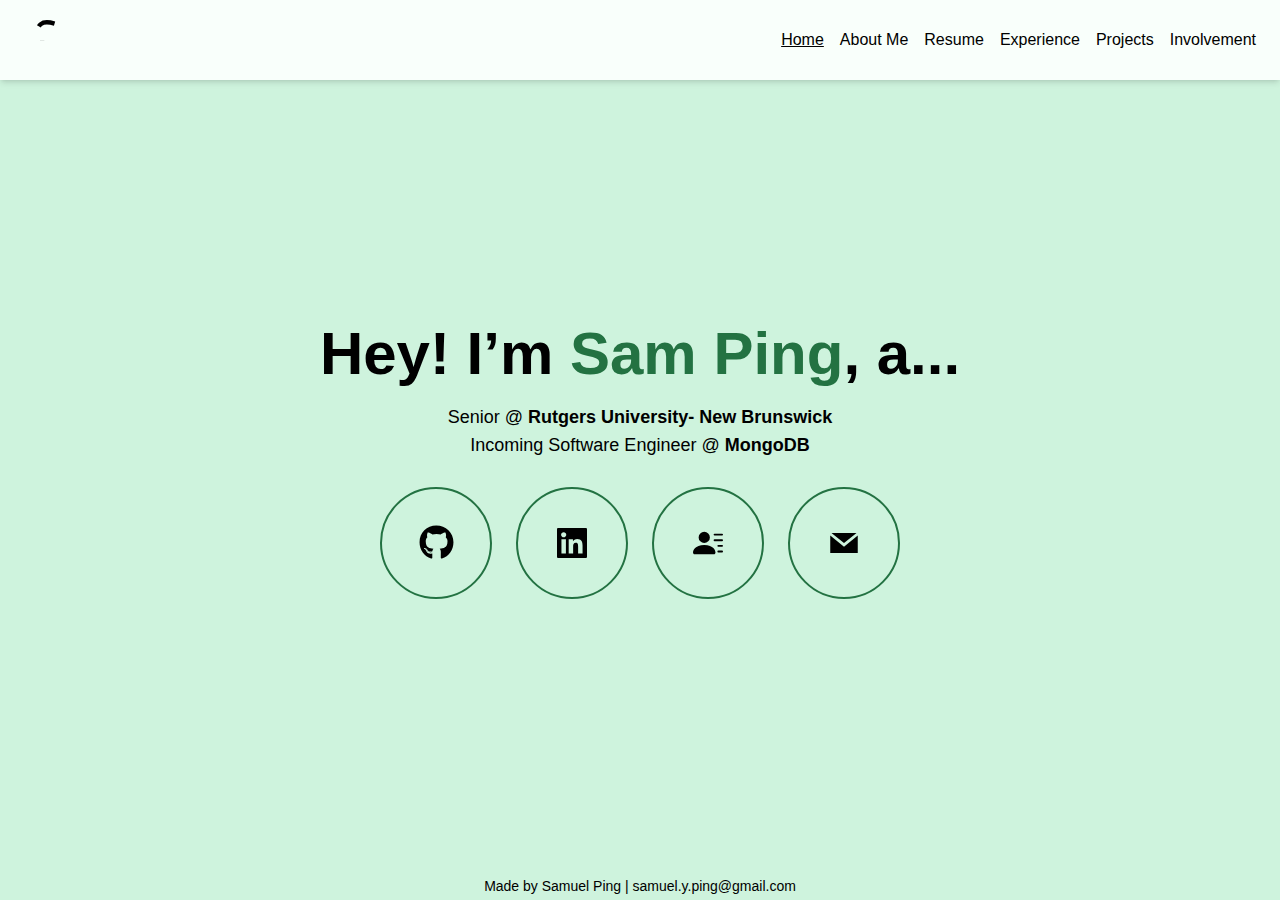
==== commit fccdc03c: "Update gh-pages to output generated at 55fc812" ====
--- a/index.html
+++ b/index.html
@@ -1 +1 @@
-<!DOCTYPE html><html lang="en"><head><meta charSet="utf-8"/><title>Samuel Ping</title><meta property="og:title" content="Samuel Ping"/><meta name="twitter:title" content="Samuel Ping"/><link rel="canonical" href="https://samuelping.me"/><meta property="og:url" content="https://samuelping.me"/><meta name="twitter:url" content="https://samuelping.me"/><meta name="description" content="Sam&#x27;s personal website!"/><meta property="og:description" content="Sam&#x27;s personal website!"/><meta name="twitter:description" content="Sam&#x27;s personal website!"/><meta property="og:image" content="http://localhost:3000/icons/apple-touch-icon.png"/><meta name="twitter:image" content="http://localhost:3000/icons/apple-touch-icon.png"/><meta http-equiv="X-UA-Compatible" content="IE=edge,chrome=1"/><meta name="viewport" content="width=device-width, initial-scale=1.0"/><meta property="og:site_name" content="Samuel Ping"/><meta property="og:type" content="website"/><meta name="twitter:card" content="summary"/><link rel="icon" href="/favicon.ico"/><link rel="icon" type="image/png" sizes="32x32" href="/icons/favicon-32x32.png"/><link rel="icon" type="image/png" sizes="16x16" href="/icons/favicon-16x16.png"/><link rel="icon" type="image/png" sizes="192x192" href="/icons/icon-192x192.png"/><link rel="mask-icon" href="/icons/maskable_icon_x192.png" color="#3a785b"/><link rel="apple-touch-icon" href="/icons/apple-touch-icon.png"/><meta name="format-detection" content="telephone=no"/><meta name="mobile-web-app-capable" content="yes"/><meta name="theme-color" content="#3a785b"/><link rel="manifest" href="/manifest.json"/><meta name="next-head-count" content="27"/><link rel="preload" href="/_next/static/css/8fb380c051aa5adf.css" as="style"/><link rel="stylesheet" href="/_next/static/css/8fb380c051aa5adf.css" data-n-g=""/><noscript data-n-css=""></noscript><script defer="" nomodule="" src="/_next/static/chunks/polyfills-c67a75d1b6f99dc8.js"></script><script src="/_next/static/chunks/webpack-b21ddb226f0714a7.js" defer=""></script><script src="/_next/static/chunks/framework-50116e63224baba2.js" defer=""></script><script src="/_next/static/chunks/main-47c0a74dd876f8ce.js" defer=""></script><script src="/_next/static/chunks/pages/_app-67301ccad6533a2e.js" defer=""></script><script src="/_next/static/chunks/6728d85a-ee3bf9cf37e900dd.js" defer=""></script><script src="/_next/static/chunks/1bfc9850-6ca02dc6c160fccd.js" defer=""></script><script src="/_next/static/chunks/0c428ae2-687c64a37c5f62ae.js" defer=""></script><script src="/_next/static/chunks/c3be44fe-486da59778ea15e1.js" defer=""></script><script src="/_next/static/chunks/326-369f033e0fb94c57.js" defer=""></script><script src="/_next/static/chunks/pages/index-2506730658ef3595.js" defer=""></script><script src="/_next/static/fp0ow4F92Ng1S7ssCf1Wr/_buildManifest.js" defer=""></script><script src="/_next/static/fp0ow4F92Ng1S7ssCf1Wr/_ssgManifest.js" defer=""></script></head><body><div id="__next"><div class="flex flex-col min-h-screen bg-green-100"><div class="min-w-full sticky top-0 z-10 flex items-center justify-center"><nav class="min-w-full bg-green-10 shadow-sm md:shadow-md"><div data-headlessui-state=""><div class="my-2 mx-6 "><div class="flex items-center justify-between h-16"><div class="flex-shrink-0"><a href="/"><div class="cursor-pointer p-3"><svg xmlns="http://www.w3.org/2000/svg" width="26" height="40" viewBox="0 0 14.249 22.02" stroke="#000000" stroke-width="2.425" stroke-opacity="1"><path fill="none" d="M10.188 1.993C6.663.943 4.293.881 2.64 2.248 1.544 3.133.985 4.243 1.295 5.314 1.728 6.604 3.632 7.3 5.361 7.65c2.112.478 4.378.843 6.166 1.787 1.623.84 1.875 3.113 1.031 4.344-.76 1.244-2.23 1.752-4.273 2.03l-5.888-.078"></path><path fill="none" d="M3.354 11.296V22.02"></path></svg></div></a></div><div class="hidden md:block"><div class="ml-10 flex items-baseline space-x-4"><div class="flex items-center justify-center cursor-pointer hover:underline text-md font-medium"><a href="/"><span class="underline">Home</span></a></div><div class="flex items-center justify-center cursor-pointer hover:underline text-md font-medium"><a href="/about"><span class="">About Me</span></a></div><div class="flex items-center justify-center cursor-pointer hover:underline text-md font-medium"><a href="/resume"><span class="">Resume</span></a></div><div class="flex items-center justify-center cursor-pointer hover:underline text-md font-medium"><a href="/work"><span class="">Experience</span></a></div><div class="flex items-center justify-center cursor-pointer hover:underline text-md font-medium"><a href="/projects"><span class="">Projects</span></a></div><div class="flex items-center justify-center cursor-pointer hover:underline text-md font-medium"><a href="/involvement"><span class="">Involvement</span></a></div></div></div><div class="md:hidden"><button type="button" aria-expanded="false" data-headlessui-state=""><svg width="35" height="35" viewBox="0 0 23 20" fill="none" stroke-width="2" stroke="#000000" class="text-center"><path></path><path d="M 2 9.423 L 20 9.423"></path><path></path></svg></button></div></div></div></div></nav></div><div class="flex flex-col grow"><div class="flex flex-col grow justify-center"><h1 class="text-center leading-tight sm:leading-relaxed text-5xl sm:text-6xl font-semibold md:font-bold">Hey! I’m <br class="sm:hidden"/><a href="/about"><span class="text-green-500 ease-in-out duration-300 hover:[text-shadow:-2px_2px_black] hover:cursor-pointer">Sam Ping</span></a>, a...</h1><ul class="flex flex-col items-center"><li class="leading-normal text-md sm:text-lg">Senior<!-- --> @<!-- --> <a href="https://www.rutgers.edu/" target="_blank" rel="noopener noreferrer" class="font-semibold sm:font-bold hover:underline">Rutgers University- New Brunswick</a></li><li class="leading-normal text-md sm:text-lg">Incoming Software Engineer<!-- --> @<!-- --> <a href="https://www.mongodb.com/" target="_blank" rel="noopener noreferrer" class="font-semibold sm:font-bold hover:underline">MongoDB</a></li></ul><div class="flex items-center justify-center"><div class="gap-1 mt-3 sm:my-7 grid grid-cols-2 md:grid-cols-4 md:gap-6"><a href="https://github.com/samuel-ping" target="_blank" rel="noopener noreferrer"><span class="cursor-pointer flex justify-center items-center h-28 w-28 rounded-full transition-colors border-2 border-green-500 hover:bg-green-500 fill-current hover:text-green-100"><svg stroke="currentColor" fill="currentColor" stroke-width="0" viewBox="0 0 496 512" height="35" width="35" xmlns="http://www.w3.org/2000/svg"><path d="M165.9 397.4c0 2-2.3 3.6-5.2 3.6-3.3.3-5.6-1.3-5.6-3.6 0-2 2.3-3.6 5.2-3.6 3-.3 5.6 1.3 5.6 3.6zm-31.1-4.5c-.7 2 1.3 4.3 4.3 4.9 2.6 1 5.6 0 6.2-2s-1.3-4.3-4.3-5.2c-2.6-.7-5.5.3-6.2 2.3zm44.2-1.7c-2.9.7-4.9 2.6-4.6 4.9.3 2 2.9 3.3 5.9 2.6 2.9-.7 4.9-2.6 4.6-4.6-.3-1.9-3-3.2-5.9-2.9zM244.8 8C106.1 8 0 113.3 0 252c0 110.9 69.8 205.8 169.5 239.2 12.8 2.3 17.3-5.6 17.3-12.1 0-6.2-.3-40.4-.3-61.4 0 0-70 15-84.7-29.8 0 0-11.4-29.1-27.8-36.6 0 0-22.9-15.7 1.6-15.4 0 0 24.9 2 38.6 25.8 21.9 38.6 58.6 27.5 72.9 20.9 2.3-16 8.8-27.1 16-33.7-55.9-6.2-112.3-14.3-112.3-110.5 0-27.5 7.6-41.3 23.6-58.9-2.6-6.5-11.1-33.3 2.6-67.9 20.9-6.5 69 27 69 27 20-5.6 41.5-8.5 62.8-8.5s42.8 2.9 62.8 8.5c0 0 48.1-33.6 69-27 13.7 34.7 5.2 61.4 2.6 67.9 16 17.7 25.8 31.5 25.8 58.9 0 96.5-58.9 104.2-114.8 110.5 9.2 7.9 17 22.9 17 46.4 0 33.7-.3 75.4-.3 83.6 0 6.5 4.6 14.4 17.3 12.1C428.2 457.8 496 362.9 496 252 496 113.3 383.5 8 244.8 8zM97.2 352.9c-1.3 1-1 3.3.7 5.2 1.6 1.6 3.9 2.3 5.2 1 1.3-1 1-3.3-.7-5.2-1.6-1.6-3.9-2.3-5.2-1zm-10.8-8.1c-.7 1.3.3 2.9 2.3 3.9 1.6 1 3.6.7 4.3-.7.7-1.3-.3-2.9-2.3-3.9-2-.6-3.6-.3-4.3.7zm32.4 35.6c-1.6 1.3-1 4.3 1.3 6.2 2.3 2.3 5.2 2.6 6.5 1 1.3-1.3.7-4.3-1.3-6.2-2.2-2.3-5.2-2.6-6.5-1zm-11.4-14.7c-1.6 1-1.6 3.6 0 5.9 1.6 2.3 4.3 3.3 5.6 2.3 1.6-1.3 1.6-3.9 0-6.2-1.4-2.3-4-3.3-5.6-2z"></path></svg></span></a><a href="https://linkedin.com/in/samuelping" target="_blank" rel="noopener noreferrer"><span class="cursor-pointer flex justify-center items-center h-28 w-28 rounded-full transition-colors border-2 border-green-500 hover:bg-green-500 fill-current hover:text-green-100"><svg stroke="currentColor" fill="currentColor" stroke-width="0" viewBox="0 0 24 24" height="30" width="30" xmlns="http://www.w3.org/2000/svg"><path fill-rule="evenodd" d="M20.45175,20.45025 L16.89225,20.45025 L16.89225,14.88075 C16.89225,13.5525 16.86975,11.844 15.04275,11.844 C13.191,11.844 12.90825,13.2915 12.90825,14.7855 L12.90825,20.45025 L9.3525,20.45025 L9.3525,8.997 L12.765,8.997 L12.765,10.563 L12.81375,10.563 C13.2885,9.66225 14.4495,8.71275 16.18125,8.71275 C19.78575,8.71275 20.45175,11.08425 20.45175,14.169 L20.45175,20.45025 Z M5.33925,7.4325 C4.1955,7.4325 3.27375,6.50775 3.27375,5.36775 C3.27375,4.2285 4.1955,3.30375 5.33925,3.30375 C6.47775,3.30375 7.4025,4.2285 7.4025,5.36775 C7.4025,6.50775 6.47775,7.4325 5.33925,7.4325 L5.33925,7.4325 Z M7.11975,20.45025 L3.5565,20.45025 L3.5565,8.997 L7.11975,8.997 L7.11975,20.45025 Z M23.00025,0 L1.0005,0 C0.44775,0 0,0.44775 0,0.99975 L0,22.9995 C0,23.55225 0.44775,24 1.0005,24 L23.00025,24 C23.55225,24 24,23.55225 24,22.9995 L24,0.99975 C24,0.44775 23.55225,0 23.00025,0 L23.00025,0 Z"></path></svg></span></a><a href="/resume"><span class="cursor-pointer flex justify-center items-center h-28 w-28 rounded-full transition-colors border-2 border-green-500 hover:bg-green-500 fill-current hover:text-green-100"><svg stroke="currentColor" fill="currentColor" stroke-width="0" viewBox="0 0 16 16" height="30" width="30" xmlns="http://www.w3.org/2000/svg"><path d="M6 8a3 3 0 1 0 0-6 3 3 0 0 0 0 6zm-5 6s-1 0-1-1 1-4 6-4 6 3 6 4-1 1-1 1H1zM11 3.5a.5.5 0 0 1 .5-.5h4a.5.5 0 0 1 0 1h-4a.5.5 0 0 1-.5-.5zm.5 2.5a.5.5 0 0 0 0 1h4a.5.5 0 0 0 0-1h-4zm2 3a.5.5 0 0 0 0 1h2a.5.5 0 0 0 0-1h-2zm0 3a.5.5 0 0 0 0 1h2a.5.5 0 0 0 0-1h-2z"></path></svg></span></a><a href="mailto:samuel.y.ping@gmail.com" target="_blank" rel="noopener noreferrer"><span class="cursor-pointer flex justify-center items-center h-28 w-28 rounded-full transition-colors border-2 border-green-500 hover:bg-green-500 fill-current hover:text-green-100"><svg stroke="currentColor" fill="currentColor" stroke-width="0" viewBox="0 0 24 24" height="30" width="30" xmlns="http://www.w3.org/2000/svg"><path fill-rule="evenodd" d="M23,20 L23,6 L12,15 L1,6 L1,20 L23,20 Z M12,12 L22,4 L2,4 L12,12 Z"></path></svg></span></a></div></div></div></div><div class="text-center mt-5 leading-loose font-light text-sm">Made by Samuel Ping |<!-- --> <a href="mailto:samuel.y.ping@gmail.com">samuel.y.ping@gmail.com</a></div></div></div><script id="__NEXT_DATA__" type="application/json">{"props":{"pageProps":{"taglines":[{"position":"Senior","place":"Rutgers University- New Brunswick","website":"https://www.rutgers.edu/"},{"position":"Incoming Software Engineer","place":"MongoDB","website":"https://www.mongodb.com/"}]},"__N_SSG":true},"page":"/","query":{},"buildId":"fp0ow4F92Ng1S7ssCf1Wr","isFallback":false,"gsp":true,"scriptLoader":[]}</script></body></html>+<!DOCTYPE html><html lang="en"><head><meta charSet="utf-8"/><title>Samuel Ping</title><meta property="og:title" content="Samuel Ping"/><meta name="twitter:title" content="Samuel Ping"/><link rel="canonical" href="https://samuelping.me"/><meta property="og:url" content="https://samuelping.me"/><meta name="twitter:url" content="https://samuelping.me"/><meta name="description" content="Sam&#x27;s personal website!"/><meta property="og:description" content="Sam&#x27;s personal website!"/><meta name="twitter:description" content="Sam&#x27;s personal website!"/><meta property="og:image" content="http://localhost:3000/icons/apple-touch-icon.png"/><meta name="twitter:image" content="http://localhost:3000/icons/apple-touch-icon.png"/><meta http-equiv="X-UA-Compatible" content="IE=edge,chrome=1"/><meta name="viewport" content="width=device-width, initial-scale=1.0"/><meta property="og:site_name" content="Samuel Ping"/><meta property="og:type" content="website"/><meta name="twitter:card" content="summary"/><link rel="icon" href="/favicon.ico"/><link rel="icon" type="image/png" sizes="32x32" href="/icons/favicon-32x32.png"/><link rel="icon" type="image/png" sizes="16x16" href="/icons/favicon-16x16.png"/><link rel="icon" type="image/png" sizes="192x192" href="/icons/icon-192x192.png"/><link rel="mask-icon" href="/icons/maskable_icon_x192.png" color="#3a785b"/><link rel="apple-touch-icon" href="/icons/apple-touch-icon.png"/><meta name="format-detection" content="telephone=no"/><meta name="mobile-web-app-capable" content="yes"/><meta name="theme-color" content="#3a785b"/><link rel="manifest" href="/manifest.json"/><meta name="next-head-count" content="27"/><link rel="preload" href="/_next/static/css/8fb380c051aa5adf.css" as="style"/><link rel="stylesheet" href="/_next/static/css/8fb380c051aa5adf.css" data-n-g=""/><noscript data-n-css=""></noscript><script defer="" nomodule="" src="/_next/static/chunks/polyfills-c67a75d1b6f99dc8.js"></script><script src="/_next/static/chunks/webpack-b21ddb226f0714a7.js" defer=""></script><script src="/_next/static/chunks/framework-50116e63224baba2.js" defer=""></script><script src="/_next/static/chunks/main-47c0a74dd876f8ce.js" defer=""></script><script src="/_next/static/chunks/pages/_app-67301ccad6533a2e.js" defer=""></script><script src="/_next/static/chunks/6728d85a-ee3bf9cf37e900dd.js" defer=""></script><script src="/_next/static/chunks/1bfc9850-6ca02dc6c160fccd.js" defer=""></script><script src="/_next/static/chunks/0c428ae2-687c64a37c5f62ae.js" defer=""></script><script src="/_next/static/chunks/c3be44fe-486da59778ea15e1.js" defer=""></script><script src="/_next/static/chunks/326-369f033e0fb94c57.js" defer=""></script><script src="/_next/static/chunks/pages/index-2506730658ef3595.js" defer=""></script><script src="/_next/static/MmKQdjFEmuVaj4HUmrnR8/_buildManifest.js" defer=""></script><script src="/_next/static/MmKQdjFEmuVaj4HUmrnR8/_ssgManifest.js" defer=""></script></head><body><div id="__next"><div class="flex flex-col min-h-screen bg-green-100"><div class="min-w-full sticky top-0 z-10 flex items-center justify-center"><nav class="min-w-full bg-green-10 shadow-sm md:shadow-md"><div data-headlessui-state=""><div class="my-2 mx-6 "><div class="flex items-center justify-between h-16"><div class="flex-shrink-0"><a href="/"><div class="cursor-pointer p-3"><svg xmlns="http://www.w3.org/2000/svg" width="26" height="40" viewBox="0 0 14.249 22.02" stroke="#000000" stroke-width="2.425" stroke-opacity="1"><path fill="none" d="M10.188 1.993C6.663.943 4.293.881 2.64 2.248 1.544 3.133.985 4.243 1.295 5.314 1.728 6.604 3.632 7.3 5.361 7.65c2.112.478 4.378.843 6.166 1.787 1.623.84 1.875 3.113 1.031 4.344-.76 1.244-2.23 1.752-4.273 2.03l-5.888-.078"></path><path fill="none" d="M3.354 11.296V22.02"></path></svg></div></a></div><div class="hidden md:block"><div class="ml-10 flex items-baseline space-x-4"><div class="flex items-center justify-center cursor-pointer hover:underline text-md font-medium"><a href="/"><span class="underline">Home</span></a></div><div class="flex items-center justify-center cursor-pointer hover:underline text-md font-medium"><a href="/about"><span class="">About Me</span></a></div><div class="flex items-center justify-center cursor-pointer hover:underline text-md font-medium"><a href="/resume"><span class="">Resume</span></a></div><div class="flex items-center justify-center cursor-pointer hover:underline text-md font-medium"><a href="/work"><span class="">Experience</span></a></div><div class="flex items-center justify-center cursor-pointer hover:underline text-md font-medium"><a href="/projects"><span class="">Projects</span></a></div><div class="flex items-center justify-center cursor-pointer hover:underline text-md font-medium"><a href="/involvement"><span class="">Involvement</span></a></div></div></div><div class="md:hidden"><button type="button" aria-expanded="false" data-headlessui-state=""><svg width="35" height="35" viewBox="0 0 23 20" fill="none" stroke-width="2" stroke="#000000" class="text-center"><path></path><path d="M 2 9.423 L 20 9.423"></path><path></path></svg></button></div></div></div></div></nav></div><div class="flex flex-col grow"><div class="flex flex-col grow justify-center"><h1 class="text-center leading-tight sm:leading-relaxed text-5xl sm:text-6xl font-semibold md:font-bold">Hey! I’m <br class="sm:hidden"/><a href="/about"><span class="text-green-500 ease-in-out duration-300 hover:[text-shadow:-2px_2px_black] hover:cursor-pointer">Sam Ping</span></a>, a...</h1><ul class="flex flex-col items-center"><li class="leading-normal text-md sm:text-lg">Senior<!-- --> @<!-- --> <a href="https://www.rutgers.edu/" target="_blank" rel="noopener noreferrer" class="font-semibold sm:font-bold hover:underline">Rutgers University- New Brunswick</a></li><li class="leading-normal text-md sm:text-lg">Incoming Software Engineer<!-- --> @<!-- --> <a href="https://www.mongodb.com/" target="_blank" rel="noopener noreferrer" class="font-semibold sm:font-bold hover:underline">MongoDB</a></li></ul><div class="flex items-center justify-center"><div class="gap-1 mt-3 sm:my-7 grid grid-cols-2 md:grid-cols-4 md:gap-6"><a href="https://github.com/samuel-ping" target="_blank" rel="noopener noreferrer"><span class="cursor-pointer flex justify-center items-center h-28 w-28 rounded-full transition-colors border-2 border-green-500 hover:bg-green-500 fill-current hover:text-green-100"><svg stroke="currentColor" fill="currentColor" stroke-width="0" viewBox="0 0 496 512" height="35" width="35" xmlns="http://www.w3.org/2000/svg"><path d="M165.9 397.4c0 2-2.3 3.6-5.2 3.6-3.3.3-5.6-1.3-5.6-3.6 0-2 2.3-3.6 5.2-3.6 3-.3 5.6 1.3 5.6 3.6zm-31.1-4.5c-.7 2 1.3 4.3 4.3 4.9 2.6 1 5.6 0 6.2-2s-1.3-4.3-4.3-5.2c-2.6-.7-5.5.3-6.2 2.3zm44.2-1.7c-2.9.7-4.9 2.6-4.6 4.9.3 2 2.9 3.3 5.9 2.6 2.9-.7 4.9-2.6 4.6-4.6-.3-1.9-3-3.2-5.9-2.9zM244.8 8C106.1 8 0 113.3 0 252c0 110.9 69.8 205.8 169.5 239.2 12.8 2.3 17.3-5.6 17.3-12.1 0-6.2-.3-40.4-.3-61.4 0 0-70 15-84.7-29.8 0 0-11.4-29.1-27.8-36.6 0 0-22.9-15.7 1.6-15.4 0 0 24.9 2 38.6 25.8 21.9 38.6 58.6 27.5 72.9 20.9 2.3-16 8.8-27.1 16-33.7-55.9-6.2-112.3-14.3-112.3-110.5 0-27.5 7.6-41.3 23.6-58.9-2.6-6.5-11.1-33.3 2.6-67.9 20.9-6.5 69 27 69 27 20-5.6 41.5-8.5 62.8-8.5s42.8 2.9 62.8 8.5c0 0 48.1-33.6 69-27 13.7 34.7 5.2 61.4 2.6 67.9 16 17.7 25.8 31.5 25.8 58.9 0 96.5-58.9 104.2-114.8 110.5 9.2 7.9 17 22.9 17 46.4 0 33.7-.3 75.4-.3 83.6 0 6.5 4.6 14.4 17.3 12.1C428.2 457.8 496 362.9 496 252 496 113.3 383.5 8 244.8 8zM97.2 352.9c-1.3 1-1 3.3.7 5.2 1.6 1.6 3.9 2.3 5.2 1 1.3-1 1-3.3-.7-5.2-1.6-1.6-3.9-2.3-5.2-1zm-10.8-8.1c-.7 1.3.3 2.9 2.3 3.9 1.6 1 3.6.7 4.3-.7.7-1.3-.3-2.9-2.3-3.9-2-.6-3.6-.3-4.3.7zm32.4 35.6c-1.6 1.3-1 4.3 1.3 6.2 2.3 2.3 5.2 2.6 6.5 1 1.3-1.3.7-4.3-1.3-6.2-2.2-2.3-5.2-2.6-6.5-1zm-11.4-14.7c-1.6 1-1.6 3.6 0 5.9 1.6 2.3 4.3 3.3 5.6 2.3 1.6-1.3 1.6-3.9 0-6.2-1.4-2.3-4-3.3-5.6-2z"></path></svg></span></a><a href="https://linkedin.com/in/samuelping" target="_blank" rel="noopener noreferrer"><span class="cursor-pointer flex justify-center items-center h-28 w-28 rounded-full transition-colors border-2 border-green-500 hover:bg-green-500 fill-current hover:text-green-100"><svg stroke="currentColor" fill="currentColor" stroke-width="0" viewBox="0 0 24 24" height="30" width="30" xmlns="http://www.w3.org/2000/svg"><path fill-rule="evenodd" d="M20.45175,20.45025 L16.89225,20.45025 L16.89225,14.88075 C16.89225,13.5525 16.86975,11.844 15.04275,11.844 C13.191,11.844 12.90825,13.2915 12.90825,14.7855 L12.90825,20.45025 L9.3525,20.45025 L9.3525,8.997 L12.765,8.997 L12.765,10.563 L12.81375,10.563 C13.2885,9.66225 14.4495,8.71275 16.18125,8.71275 C19.78575,8.71275 20.45175,11.08425 20.45175,14.169 L20.45175,20.45025 Z M5.33925,7.4325 C4.1955,7.4325 3.27375,6.50775 3.27375,5.36775 C3.27375,4.2285 4.1955,3.30375 5.33925,3.30375 C6.47775,3.30375 7.4025,4.2285 7.4025,5.36775 C7.4025,6.50775 6.47775,7.4325 5.33925,7.4325 L5.33925,7.4325 Z M7.11975,20.45025 L3.5565,20.45025 L3.5565,8.997 L7.11975,8.997 L7.11975,20.45025 Z M23.00025,0 L1.0005,0 C0.44775,0 0,0.44775 0,0.99975 L0,22.9995 C0,23.55225 0.44775,24 1.0005,24 L23.00025,24 C23.55225,24 24,23.55225 24,22.9995 L24,0.99975 C24,0.44775 23.55225,0 23.00025,0 L23.00025,0 Z"></path></svg></span></a><a href="/resume"><span class="cursor-pointer flex justify-center items-center h-28 w-28 rounded-full transition-colors border-2 border-green-500 hover:bg-green-500 fill-current hover:text-green-100"><svg stroke="currentColor" fill="currentColor" stroke-width="0" viewBox="0 0 16 16" height="30" width="30" xmlns="http://www.w3.org/2000/svg"><path d="M6 8a3 3 0 1 0 0-6 3 3 0 0 0 0 6zm-5 6s-1 0-1-1 1-4 6-4 6 3 6 4-1 1-1 1H1zM11 3.5a.5.5 0 0 1 .5-.5h4a.5.5 0 0 1 0 1h-4a.5.5 0 0 1-.5-.5zm.5 2.5a.5.5 0 0 0 0 1h4a.5.5 0 0 0 0-1h-4zm2 3a.5.5 0 0 0 0 1h2a.5.5 0 0 0 0-1h-2zm0 3a.5.5 0 0 0 0 1h2a.5.5 0 0 0 0-1h-2z"></path></svg></span></a><a href="mailto:samuel.y.ping@gmail.com" target="_blank" rel="noopener noreferrer"><span class="cursor-pointer flex justify-center items-center h-28 w-28 rounded-full transition-colors border-2 border-green-500 hover:bg-green-500 fill-current hover:text-green-100"><svg stroke="currentColor" fill="currentColor" stroke-width="0" viewBox="0 0 24 24" height="30" width="30" xmlns="http://www.w3.org/2000/svg"><path fill-rule="evenodd" d="M23,20 L23,6 L12,15 L1,6 L1,20 L23,20 Z M12,12 L22,4 L2,4 L12,12 Z"></path></svg></span></a></div></div></div></div><div class="text-center mt-5 leading-loose font-light text-sm">Made by Samuel Ping |<!-- --> <a href="mailto:samuel.y.ping@gmail.com">samuel.y.ping@gmail.com</a></div></div></div><script id="__NEXT_DATA__" type="application/json">{"props":{"pageProps":{"taglines":[{"position":"Senior","place":"Rutgers University- New Brunswick","website":"https://www.rutgers.edu/"},{"position":"Incoming Software Engineer","place":"MongoDB","website":"https://www.mongodb.com/"}]},"__N_SSG":true},"page":"/","query":{},"buildId":"MmKQdjFEmuVaj4HUmrnR8","isFallback":false,"gsp":true,"scriptLoader":[]}</script></body></html>